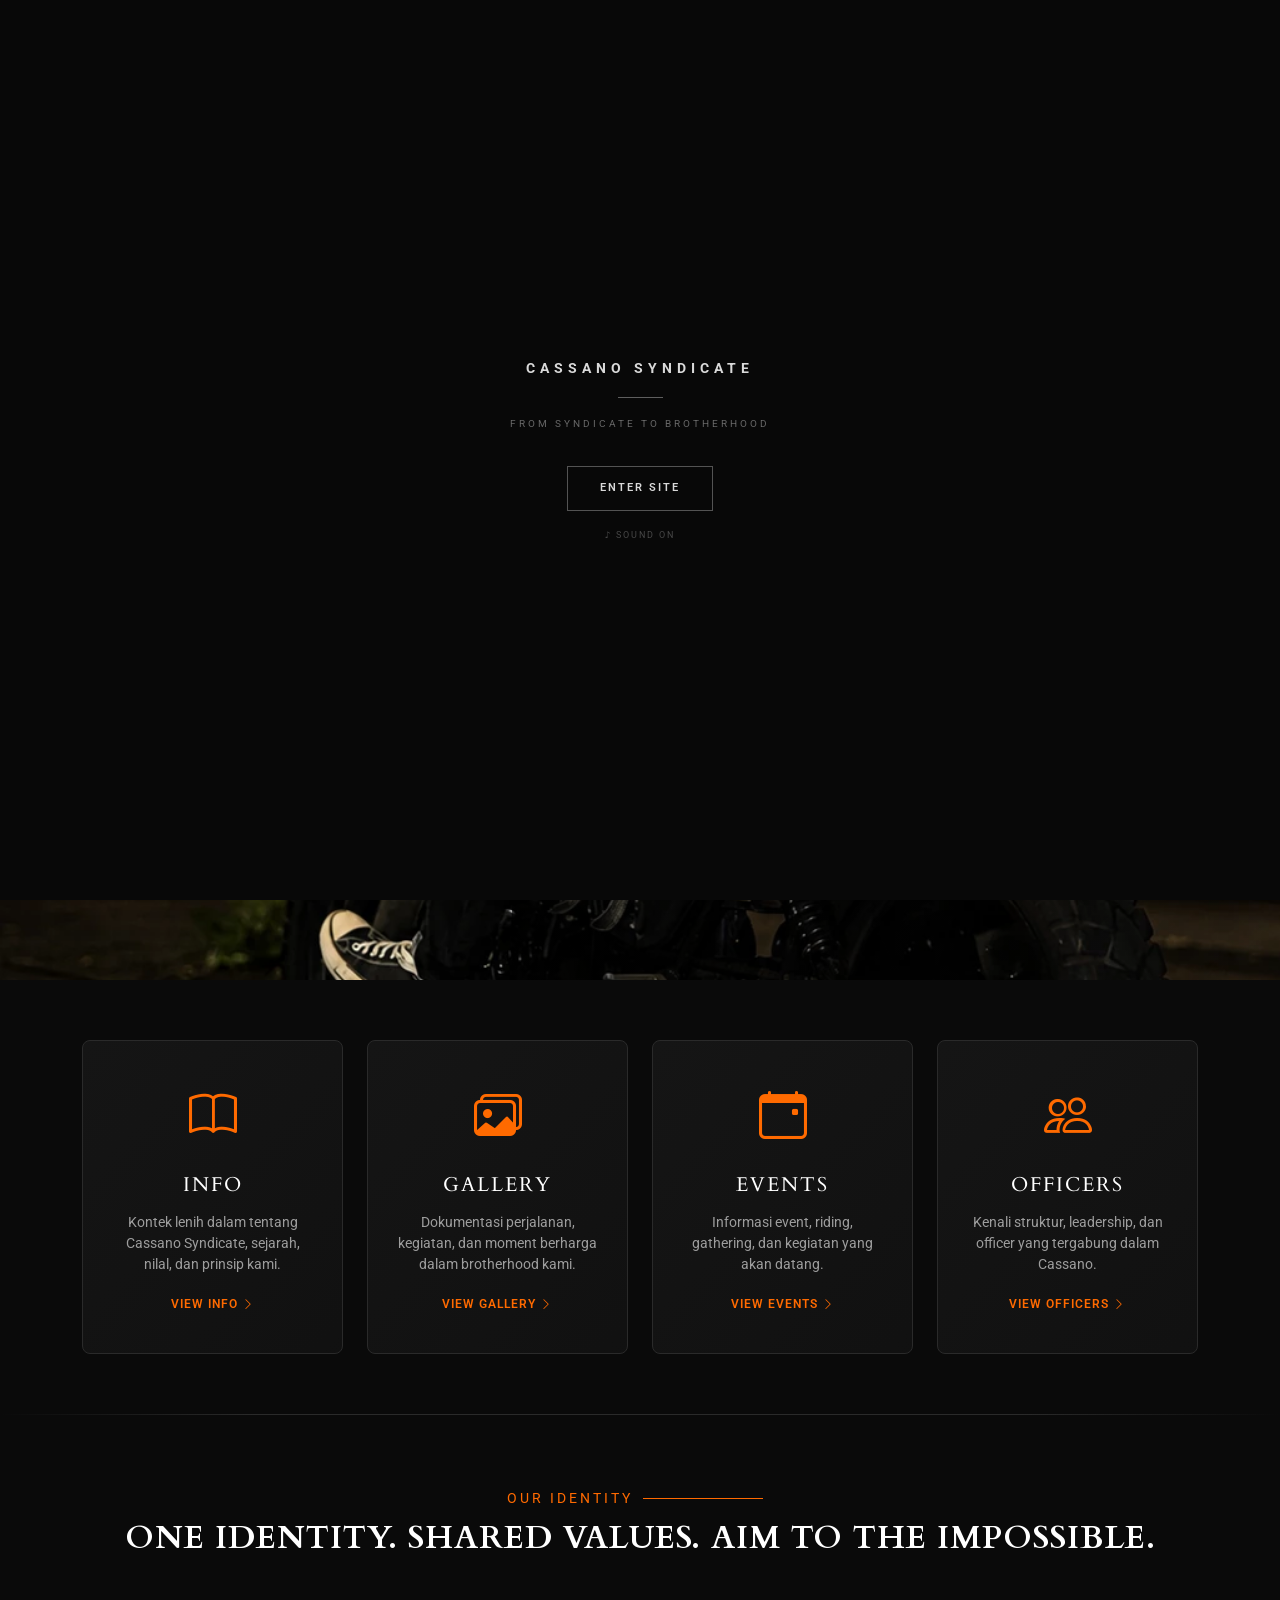
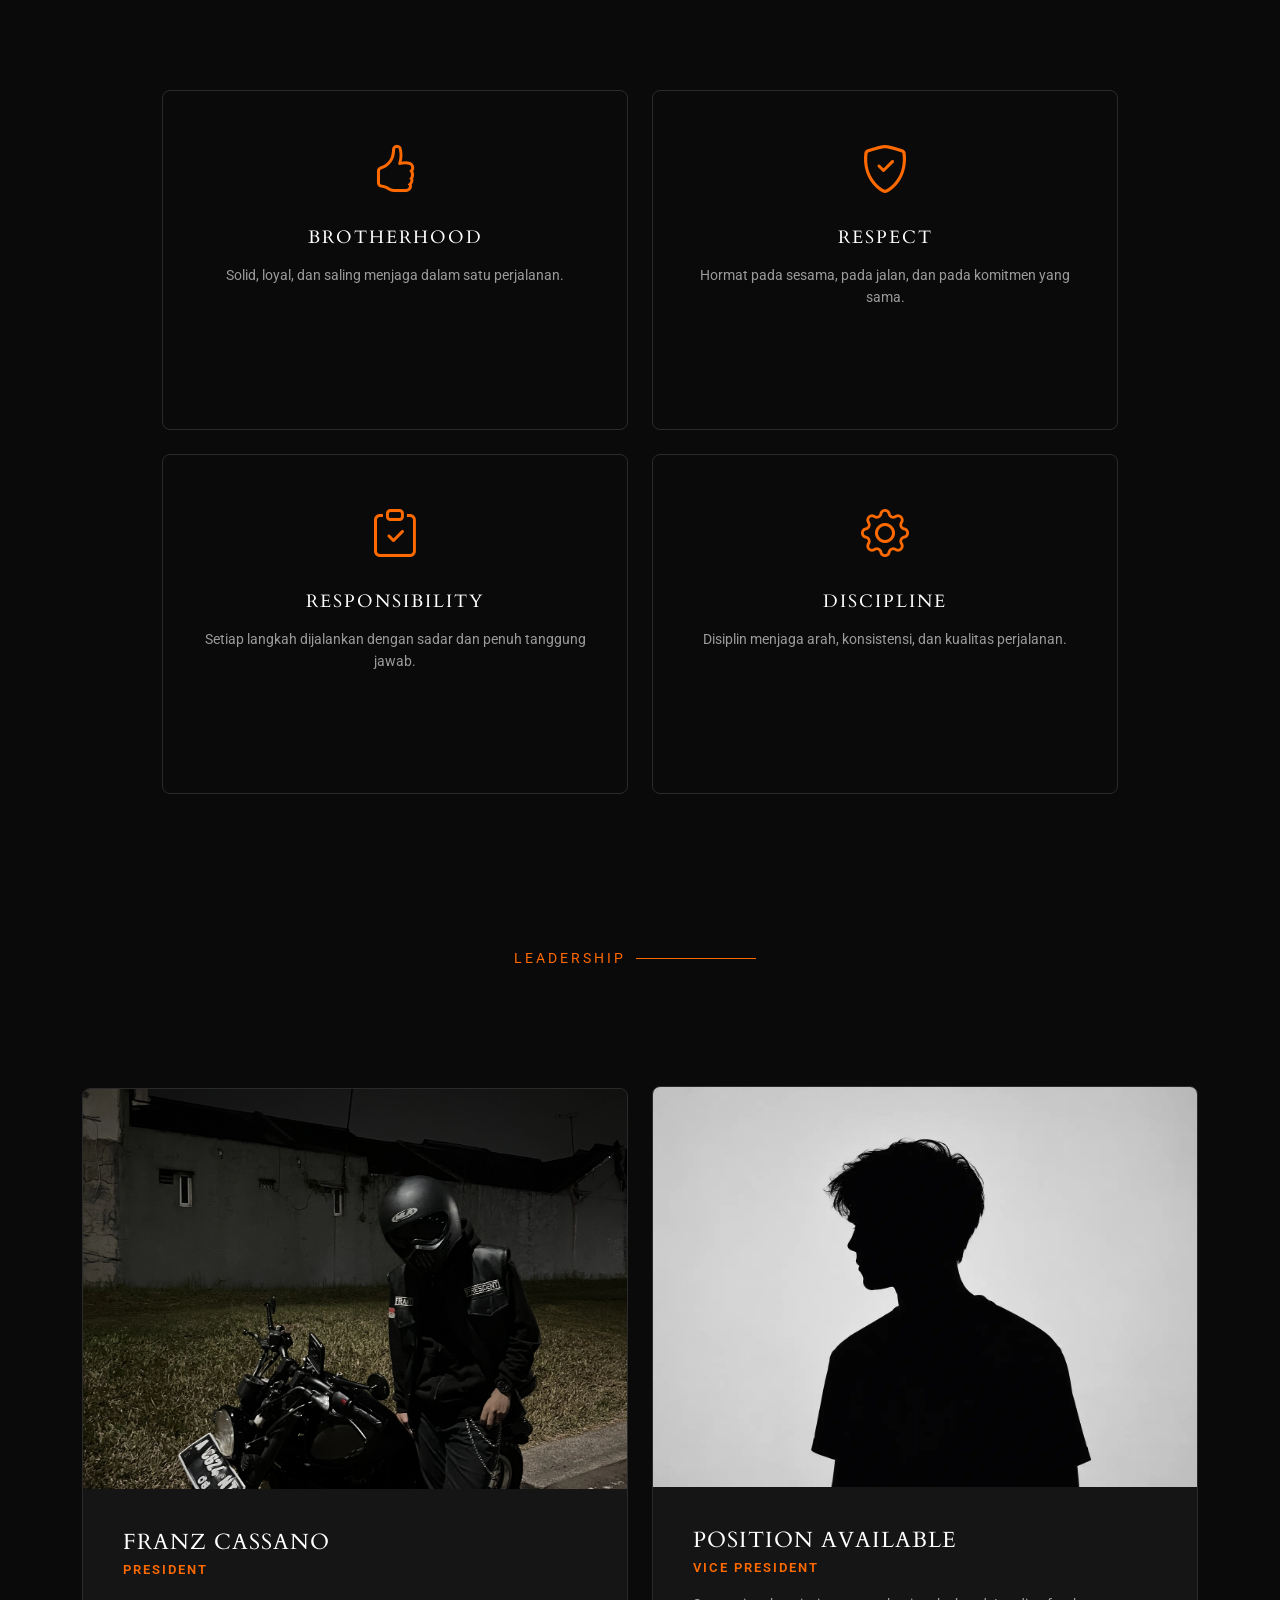
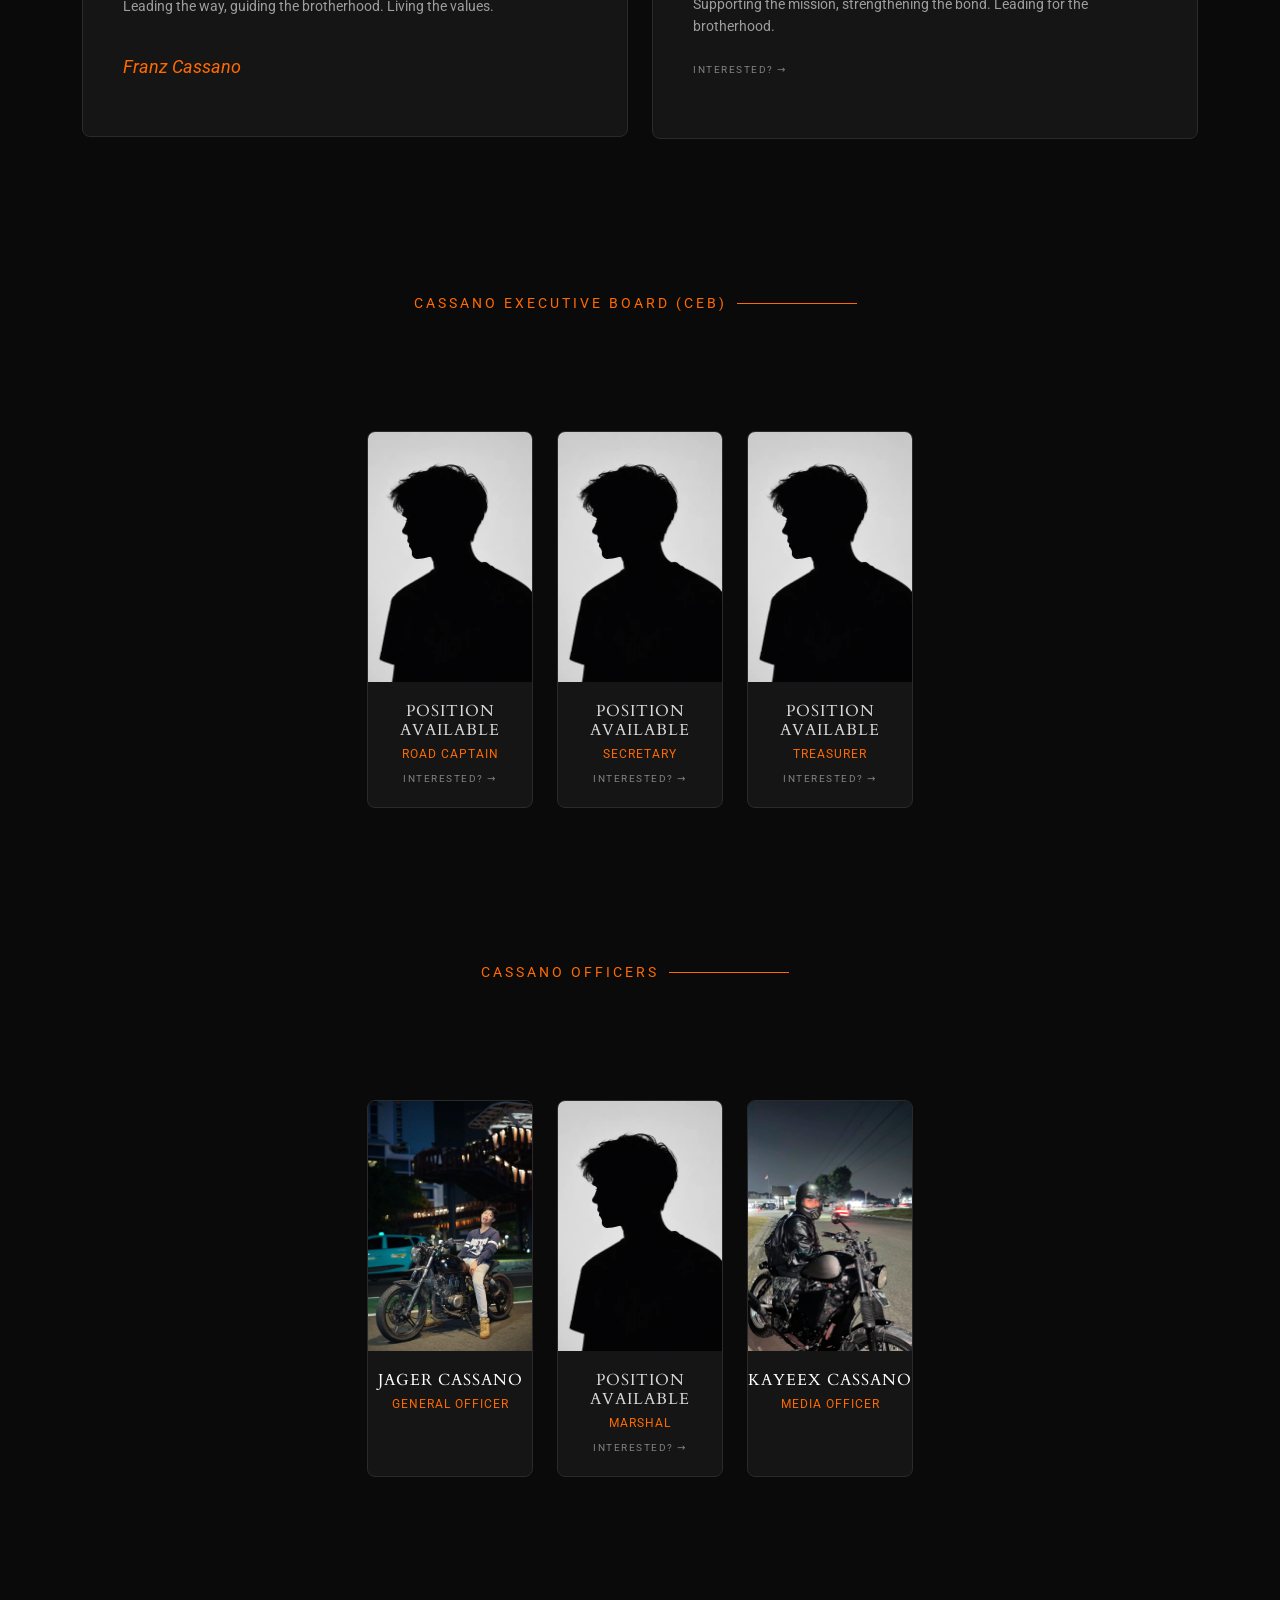
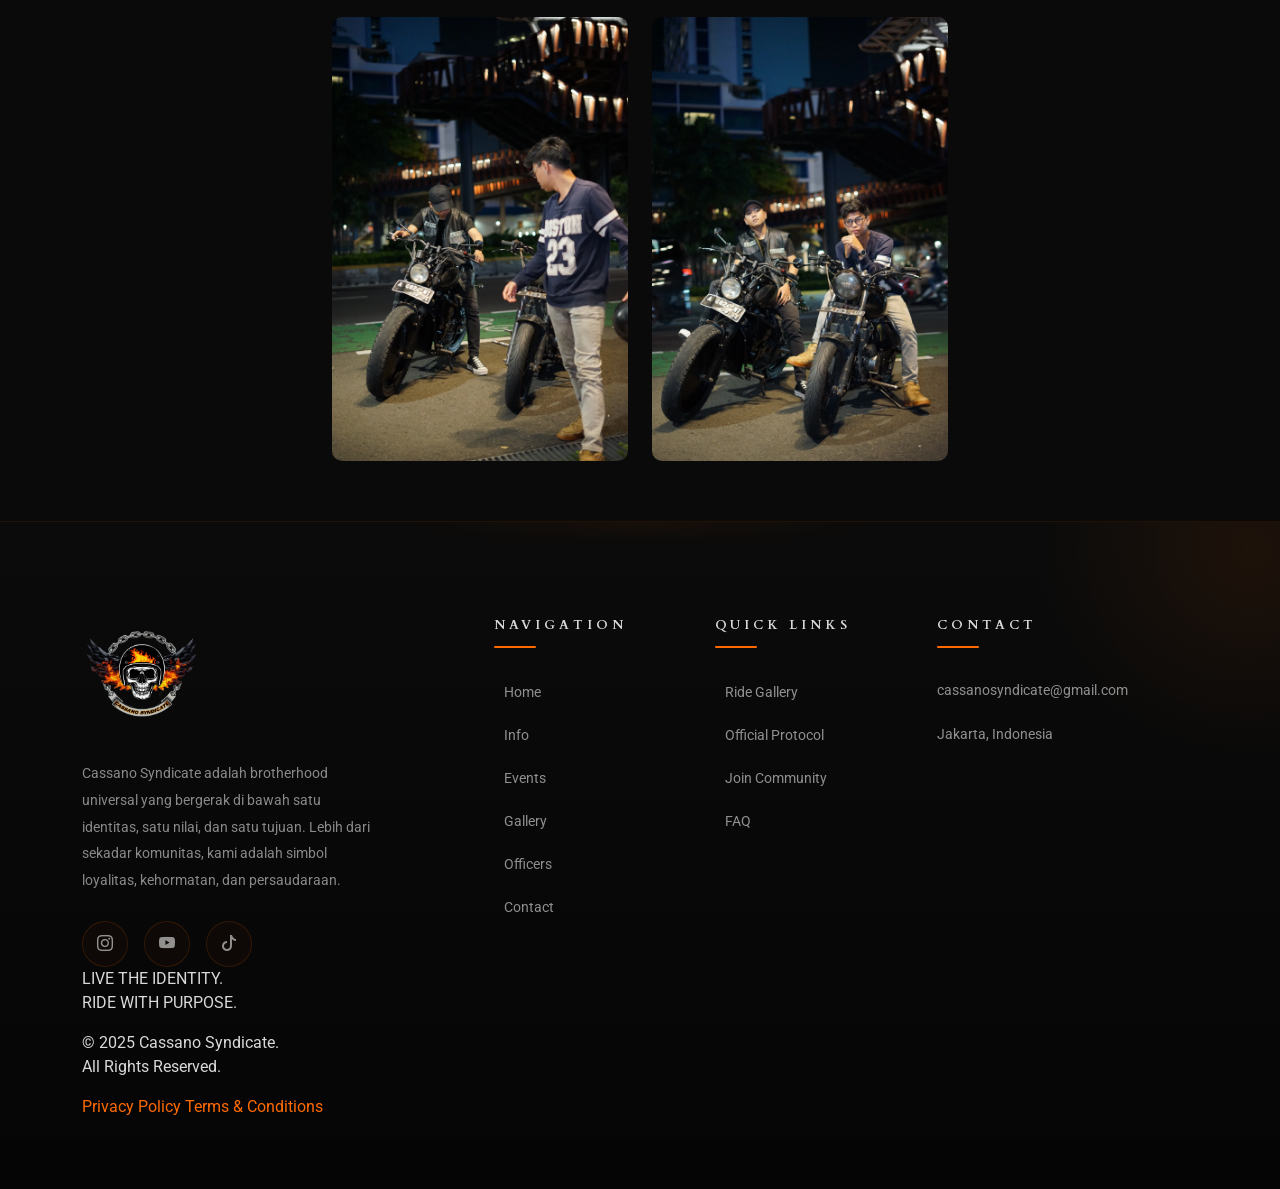
==== index.html @ c9fabf9b "Updated index, about, events, contact, protocol and sound.js" ====
<!doctype html>
<html lang="en">
  <head>
    <meta charset="utf-8" />
    <meta content="width=device-width, initial-scale=1.0" name="viewport" />
    <title>Cassano Syndicate | Official Website</title>
    <meta
      name="description"
      content="Cassano Syndicate adalah brotherhood universal yang bergerak di bawah satu identitas, satu nilai, dan satu tujuan. Kunjungi situs resmi Cassano Syndicate."
    />
    <meta name="robots" content="index, follow" />
    <link rel="canonical" href="https://cassanosyndicate.my.id/" />

    <!-- Favicons -->
    <link
      rel="icon"
      type="image/webp"
      href="assets/img/CassanoSyndicate-logo.webp"
    />
    <link rel="apple-touch-icon" href="assets/img/favicon.png" />

    <!-- Open Graph -->
    <meta property="og:type" content="website" />
    <meta property="og:url" content="https://cassanosyndicate.my.id/" />
    <meta property="og:title" content="Cassano Syndicate | Official Website" />
    <meta
      property="og:description"
      content="Cassano Syndicate adalah brotherhood universal yang bergerak di bawah satu identitas, satu nilai, dan satu tujuan."
    />
    <meta
      property="og:image"
      content="https://cassanosyndicate.my.id/assets/img/CassanoSyndicate-logo.webp"
    />
    <meta property="og:site_name" content="Cassano Syndicate" />
    <meta property="og:locale" content="en_US" />

    <!-- Twitter / X -->
    <meta name="twitter:card" content="summary" />
    <meta name="twitter:title" content="Cassano Syndicate | Official Website" />
    <meta
      name="twitter:description"
      content="Cassano Syndicate adalah brotherhood universal yang bergerak di bawah satu identitas, satu nilai, dan satu tujuan."
    />
    <meta
      name="twitter:image"
      content="https://cassanosyndicate.my.id/assets/img/CassanoSyndicate-logo.webp"
    />

    <!-- Organization structured data -->
    <script type="application/ld+json">
      {
        "@context": "https://schema.org",
        "@type": "Organization",
        "name": "Cassano Syndicate",
        "url": "https://cassanosyndicate.my.id/",
        "logo": "https://cassanosyndicate.my.id/assets/img/CassanoSyndicate-logo.webp",
        "description": "Cassano Syndicate adalah brotherhood universal yang bergerak di bawah satu identitas, satu nilai, dan satu tujuan."
      }
    </script>

    <!-- Fonts -->
    <link href="https://fonts.googleapis.com" rel="preconnect" />
    <link href="https://fonts.gstatic.com" rel="preconnect" crossorigin />
    <link
      href="https://fonts.googleapis.com/css2?family=Roboto:ital,wght@0,100;0,300;0,400;0,500;0,700;0,900;1,100;1,300;1,400;1,500;1,700;1,900&family=Inter:wght@100;200;300;400;500;600;700;800;900&family=Cardo:ital,wght@0,400;0,700;1,400;1,700&display=swap"
      rel="stylesheet"
    />

    <!-- Vendor CSS Files -->
    <link
      href="assets/vendor/bootstrap/css/bootstrap.min.css"
      rel="stylesheet"
    />
    <link
      href="assets/vendor/bootstrap-icons/bootstrap-icons.css"
      rel="stylesheet"
    />
    <link href="assets/vendor/aos/aos.css" rel="stylesheet" />
    <link
      href="assets/vendor/glightbox/css/glightbox.min.css"
      rel="stylesheet"
    />
    <link href="assets/vendor/swiper/swiper-bundle.min.css" rel="stylesheet" />

    <!-- Main CSS File -->
    <link href="assets/css/main.css" rel="stylesheet" />
  </head>

  <!-- Cassano Sound System -->

  <div id="sound-entrance" class="sound-entrance">
    <div class="sound-entrance-content">
      <div class="sound-entrance-brand">CASSANO SYNDICATE</div>

      <div class="sound-entrance-line"></div>

      <p>FROM SYNDICATE TO BROTHERHOOD</p>

      <button id="enter-site" type="button">ENTER SITE</button>

      <span class="sound-hint">♪ SOUND ON</span>
    </div>
  </div>

  <audio id="background-music" loop preload="auto">
    <source src="assets/audio/PSC-Do-Ya-Thang.mp3" type="audio/mpeg" />
  </audio>

  <button id="sound-control" class="sound-control" type="button">
    ♪ SOUND ON
  </button>

  <script src="assets/js/sound.js"></script>

  <body class="index-page">
    <header id="header" class="header d-flex align-items-center sticky-top">
      <div
        class="container-fluid position-relative d-flex align-items-center justify-content-between"
      >
        <a
          href="index.html"
          class="logo d-flex align-items-center me-auto me-xl-0"
        >
          <img
            src="assets/img/CassanoSyndicate-logo.webp"
            alt="Cassano Syndicate"
          />
          <h1 class="sitename" style="padding-left: 10px; font-size: 30px">
            Cassano Syndicate
          </h1>
        </a>

        <nav id="navmenu" class="navmenu">
          <ul>
            <li><a href="#hero" data-scroll class="active">HOME</a></li>
            <li><a href="about.html">INFO</a></li>
            <li><a href="events.html" class="coming-soon">EVENTS</a></li>
            <li><a href="#officers" data-scroll>OFFICERS</a></li>
            <li><a href="#gallery" data-scroll>GALLERY</a></li>
            <li><a href="contact.html">CONTACT</a></li>
            <li><a href="protocol/">OFFICIAL PROTOCOL</a></li>
          </ul>
          <i class="mobile-nav-toggle d-xl-none bi bi-list"></i>
        </nav>

        <div class="header-social-links">
          <a href="#" class="instagram"><i class="bi bi-instagram"></i></a>
          <a href="#" class="youtube"><i class="bi bi-youtube"></i></a>
          <a href="#" class="tiktok"><i class="bi bi-tiktok"></i></a>
        </div>
      </div>
    </header>

    <main class="main">
      <!-- Hero Section -->
      <section id="hero" class="hero section">
        <div class="hero-content">
          <h1 class="hero-tagline">ONE IDENTITY. SHARED VALUES.</h1>
          <h2 class="hero-title">
            AIM TO<br /><span class="highlight">THE IMPOSSIBLE.</span>
          </h2>
          <p class="hero-description">
            Cassano Syndicate adalah brotherhood universal yang bergerak di
            bawah satu identitas, satu nilai, dan satu tujuan.
          </p>
          <div class="hero-buttons">
            <a href="about.html" class="btn-premium">ABOUT US</a>
            <a href="contact.html" class="btn-premium">JOIN THE BROTHERHOOD</a>
          </div>
        </div>
      </section>
      <!-- /Hero Section -->

      <!-- Info Section -->
      <section id="info" class="info section">
        <div class="container">
          <div class="row g-4">
            <div class="col-lg-3 col-md-6">
              <div class="info-card">
                <div class="info-icon">
                  <i class="bi bi-book"></i>
                </div>
                <h3>INFO</h3>
                <p>
                  Kontek lenih dalam tentang Cassano Syndicate, sejarah, nilal,
                  dan prinsip kami.
                </p>
                <a href="about.html" class="info-link"
                  >VIEW INFO <i class="bi bi-chevron-right"></i
                ></a>
              </div>
            </div>

            <div class="col-lg-3 col-md-6">
              <div class="info-card">
                <div class="info-icon">
                  <i class="bi bi-images"></i>
                </div>
                <h3>GALLERY</h3>
                <p>
                  Dokumentasi perjalanan, kegiatan, dan moment berharga dalam
                  brotherhood kami.
                </p>
                <a href="#gallery" class="info-link"
                  >VIEW GALLERY <i class="bi bi-chevron-right"></i
                ></a>
              </div>
            </div>

            <div class="col-lg-3 col-md-6">
              <div class="info-card">
                <div class="info-icon">
                  <i class="bi bi-calendar-event"></i>
                </div>
                <h3>EVENTS</h3>
                <p>
                  Informasi event, riding, gathering, dan kegiatan yang akan
                  datang.
                </p>
                <a href="events.html" class="info-link"
                  >VIEW EVENTS <i class="bi bi-chevron-right"></i
                ></a>
              </div>
            </div>

            <div class="col-lg-3 col-md-6">
              <div class="info-card">
                <div class="info-icon">
                  <i class="bi bi-people"></i>
                </div>
                <h3>Officers</h3>
                <p>
                  Kenali struktur, leadership, dan officer yang tergabung dalam
                  Cassano.
                </p>
                <a href="#officers" class="info-link"
                  >VIEW OFFICERS <i class="bi bi-chevron-right"></i
                ></a>
              </div>
            </div>
          </div>
        </div>
      </section>
      <!-- /Info Section -->

      <!-- Identity Section -->
      <section id="identity" class="identity section">
        <div class="container">
          <div class="section-title text-center mb-5">
            <h2>OUR IDENTITY</h2>
            <p>ONE IDENTITY. SHARED VALUES. AIM TO THE IMPOSSIBLE.</p>
          </div>

          <div class="row g-4 justify-content-center identity-grid">
            <div class="col-lg-6 col-md-6 col-12">
              <div class="value-card h-100">
                <div class="value-icon">
                  <i class="bi bi-hand-thumbs-up"></i>
                </div>
                <h3>BROTHERHOOD</h3>
                <p>Solid, loyal, dan saling menjaga dalam satu perjalanan.</p>
              </div>
            </div>

            <div class="col-lg-6 col-md-6 col-12">
              <div class="value-card h-100">
                <div class="value-icon">
                  <i class="bi bi-shield-check"></i>
                </div>
                <h3>RESPECT</h3>
                <p>
                  Hormat pada sesama, pada jalan, dan pada komitmen yang sama.
                </p>
              </div>
            </div>

            <div class="col-lg-6 col-md-6 col-12">
              <div class="value-card h-100">
                <div class="value-icon">
                  <i class="bi bi-clipboard-check"></i>
                </div>
                <h3>RESPONSIBILITY</h3>
                <p>
                  Setiap langkah dijalankan dengan sadar dan penuh tanggung
                  jawab.
                </p>
              </div>
            </div>

            <div class="col-lg-6 col-md-6 col-12">
              <div class="value-card h-100">
                <div class="value-icon">
                  <i class="bi bi-gear"></i>
                </div>
                <h3>DISCIPLINE</h3>
                <p>
                  Disiplin menjaga arah, konsistensi, dan kualitas perjalanan.
                </p>
              </div>
            </div>
          </div>
        </div>
      </section>
      <!-- /Identity Section -->

      <!-- Leadership Section -->
      <section id="leadership" class="leadership section">
        <div class="container">
          <div class="section-title text-center mb-5">
            <h2>LEADERSHIP</h2>
          </div>

          <div class="row g-4 align-items-center">
            <!-- President -->
            <div class="col-lg-6">
              <div class="leader-card">
                <img
                  src="assets/img/gallery/Franz-Cassano.webp"
                  alt="Franz Cassano"
                  class="leader-img"
                />

                <div class="leader-info">
                  <h3>FRANZ CASSANO</h3>
                  <p class="leader-role">PRESIDENT</p>

                  <p class="leader-desc">
                    Leading the way, guiding the brotherhood. Living the values.
                  </p>

                  <p class="leader-signature">Franz Cassano</p>
                </div>
              </div>
            </div>

            <!-- Vice President -->
            <div class="col-lg-6">
              <div class="leader-card officer-vacant">
                <a
                  href="https://wa.me/6285183156871?text=Halo%20Cassano%20Syndicate%2C%20saya%20tertarik%20untuk%20menjadi%20Vice%20President%20di%20Cassano%20Syndicate."
                  target="_blank"
                  rel="noopener noreferrer"
                >
                  <img
                    src="assets/img/gallery/officer.webp"
                    alt="Vice President Position Available"
                    class="leader-img"
                  />

                  <div class="leader-info">
                    <h3>POSITION AVAILABLE</h3>
                    <p class="leader-role">VICE PRESIDENT</p>

                    <p class="leader-desc">
                      Supporting the mission, strengthening the bond. Leading
                      for the brotherhood.
                    </p>

                    <span class="officer-apply"> Interested? → </span>
                  </div>
                </a>
              </div>
            </div>
          </div>
        </div>
      </section>
      <!-- /Leadership Section -->

      <!-- Cassano Executive Board -->
      <section id="executive-board" class="officers section">
        <div class="container">
          <div class="section-title text-center mb-5">
            <h2>CASSANO EXECUTIVE BOARD (CEB)</h2>
          </div>

          <div class="row g-4 justify-content-center">
            <div class="col-lg-2 col-md-4 col-sm-6">
              <div class="officer-card officer-vacant">
                <a
                  href="https://wa.me/6285183156871?text=Halo%20Cassano%20Syndicate%2C%20saya%20tertarik%20untuk%20menjadi%20Road%20Captain%20di%20Cassano%20Syndicate."
                  target="_blank"
                  rel="noopener noreferrer"
                >
                  <img
                    src="assets/img/gallery/officer.webp"
                    alt="Secretary — Position Available"
                  />

                  <h4>POSITION AVAILABLE</h4>
                  <p>ROAD CAPTAIN</p>

                  <span class="officer-apply"> Interested? → </span>
                </a>
              </div>
            </div>

            <div class="col-lg-2 col-md-4 col-sm-6">
              <div class="officer-card officer-vacant">
                <a
                  href="https://wa.me/6285183156871?text=Halo%20Cassano%20Syndicate%2C%20saya%20tertarik%20untuk%20menjadi%20Secretary%20di%20Cassano%20Syndicate."
                  target="_blank"
                  rel="noopener noreferrer"
                >
                  <img
                    src="assets/img/gallery/officer.webp"
                    alt="Road Captain — Position Available"
                  />

                  <h4>POSITION AVAILABLE</h4>
                  <p>SECRETARY</p>

                  <span class="officer-apply"> Interested? → </span>
                </a>
              </div>
            </div>

            <div class="col-lg-2 col-md-4 col-sm-6">
              <div class="officer-card officer-vacant">
                <a
                  href="https://wa.me/6285183156871?text=Halo%20Cassano%20Syndicate%2C%20saya%20tertarik%20untuk%20menjadi%20Treasurer%20di%20Cassano%20Syndicate."
                  target="_blank"
                  rel="noopener noreferrer"
                >
                  <img
                    src="assets/img/gallery/officer.webp"
                    alt="Treasurer — Position Available"
                  />

                  <h4>POSITION AVAILABLE</h4>
                  <p>TREASURER</p>

                  <span class="officer-apply"> Interested? → </span>
                </a>
              </div>
            </div>
          </div>
        </div>
      </section>
      <!-- /Cassano Executive Board -->

      <!-- Cassano Officers -->
      <section id="officers" class="officers section">
        <div class="container">
          <div class="section-title text-center mb-5">
            <h2>CASSANO OFFICERS</h2>
          </div>

          <div class="row g-4 justify-content-center">
            <div class="col-lg-2 col-md-4 col-sm-6">
              <div class="officer-card">
                <img
                  src="assets/img/gallery/Jager-Cassano.webp"
                  alt="Jager Cassano"
                />
                <h4>Jager Cassano</h4>
                <p>General Officer</p>

                <span class="officer-apply">&nbsp;</span>
              </div>
            </div>

            <div class="col-lg-2 col-md-4 col-sm-6">
              <div class="officer-card officer-vacant">
                <a
                  href="https://wa.me/6285183156871?text=Halo%20Cassano%20Syndicate%2C%20saya%20tertarik%20untuk%20menjadi%20Marshal%20di%20Cassano%20Syndicate."
                  target="_blank"
                  rel="noopener noreferrer"
                >
                  <img
                    src="assets/img/gallery/officer.webp"
                    alt="Marshal — Position Available"
                  />

                  <h4>POSITION AVAILABLE</h4>
                  <p>MARSHAL</p>

                  <span class="officer-apply"> Interested? → </span>
                </a>
              </div>
            </div>

            <!-- Media Officer -->
            <div class="col-lg-2 col-md-4 col-sm-6">
              <div class="officer-card">
                <img
                  src="assets/img/gallery/Kayeex-Cassano.webp"
                  alt="Media Officer — Position Available"
                />

                <h4>KAYEEX CASSANO</h4>
                <p>MEDIA OFFICER</p>

                <span class="officer-apply"> Interested? → </span>
              </div>
            </div>
          </div>
        </div>
      </section>
      <!-- /Cassano Officers -->

      <!-- Gallery Section -->
      <section id="gallery" class="gallery section">
        <div class="container-fluid">
          <div class="row gy-4 justify-content-center">
            <div class="col-xl-3 col-lg-4 col-md-6">
              <div class="gallery-item h-100">
                <img
                  src="assets/img/gallery/gallery-3.webp"
                  class="img-fluid"
                  alt=""
                />
                <div
                  class="gallery-links d-flex align-items-center justify-content-center"
                >
                  <a
                    href="assets/img/gallery/gallery-3.webp"
                    data-glightbox="title: Gallery 1 <br> Sudirman"
                    class="glightbox preview-link"
                    ><i class="bi bi-arrows-angle-expand"></i
                  ></a>
                  <!-- <a href="gallery-single.html" class="details-link"
                    ><i class="bi bi-link-45deg"></i
                  ></a> -->
                </div>
              </div>
            </div>

            <div class="col-xl-3 col-lg-4 col-md-6">
              <div class="gallery-item h-100">
                <img
                  src="assets/img/gallery/gallery-5.webp"
                  class="img-fluid"
                  alt=""
                />
                <div
                  class="gallery-links d-flex align-items-center justify-content-center"
                >
                  <a
                    href="assets/img/gallery/gallery-5.webp"
                    data-glightbox="title: Gallery 2 <br> Sudirman"
                    class="glightbox preview-link"
                    ><i class="bi bi-arrows-angle-expand"></i
                  ></a>
                  <!-- <a href="gallery-single.html" class="details-link"
                    ><i class="bi bi-link-45deg"></i
                  ></a> -->
                </div>
              </div>
            </div>
          </div>
        </div>
      </section>
      <!-- /Gallery Section -->
    </main>

    <footer id="footer" class="footer">
      <div class="footer-content">
        <div class="container">
          <div class="row gy-5 justify-content-between">
            <!-- Brand -->

            <div class="col-lg-4">
              <div class="footer-logo">
                <img
                  src="assets/img/CassanoSyndicate-logo.webp"
                  alt="Cassano Syndicate"
                />

                <p>
                  Cassano Syndicate adalah brotherhood universal yang bergerak
                  di bawah satu identitas, satu nilai, dan satu tujuan. Lebih
                  dari sekadar komunitas, kami adalah simbol loyalitas,
                  kehormatan, dan persaudaraan.
                </p>

                <div class="footer-social">
                  <a href="#">
                    <i class="bi bi-instagram"></i>
                  </a>

                  <a href="#">
                    <i class="bi bi-youtube"></i>
                  </a>

                  <a href="#">
                    <i class="bi bi-tiktok"></i>
                  </a>
                </div>
              </div>
            </div>

            <!-- Navigation -->

            <div class="col-lg-2 col-md-4">
              <h4>Navigation</h4>

              <ul class="footer-links">
                <li><a href="index.html">Home</a></li>

                <li><a href="about.html">Info</a></li>

                <li><a href="events.html">Events</a></li>

                <li><a href="#gallery" data-scroll>Gallery</a></li>

                <li><a href="#officers" data-scroll>Officers</a></li>

                <li><a href="contact.html">Contact</a></li>
              </ul>
            </div>

            <!-- Quick Links -->

            <div class="col-lg-2 col-md-4">
              <h4>Quick Links</h4>

              <ul class="footer-links">
                <li><a href="#">Ride Gallery</a></li>

                <li><a href="protocol/">Official Protocol</a></li>

                <li><a href="contact.html">Join Community</a></li>

                <li><a href="#">FAQ</a></li>
              </ul>
            </div>

            <!-- Contact -->

            <div class="col-lg-3 col-md-4">
              <h4>Contact</h4>

              <p class="footer-contact">cassanosyndicate@gmail.com</p>

              <p class="footer-contact">Jakarta, Indonesia</p>
            </div>
          </div>

          <!-- Bottom -->

          <div class="footer-bottom">
            <p class="footer-tagline">
              LIVE THE IDENTITY.<br />

              <span>RIDE WITH PURPOSE.</span>
            </p>

            <div class="footer-copyright">
              <p>
                © 2025 Cassano Syndicate.<br />

                All Rights Reserved.
              </p>

              <div class="footer-links-bottom">
                <a href="#">Privacy Policy</a>

                <a href="#">Terms & Conditions</a>
              </div>
            </div>
          </div>
        </div>
      </div>
    </footer>

    <!-- Scroll Top -->
    <a
      href="#"
      id="scroll-top"
      class="scroll-top d-flex align-items-center justify-content-center"
      ><i class="bi bi-arrow-up-short"></i
    ></a>

    <!-- Preloader -->
    <div id="preloader">
      <div class="line"></div>
    </div>

    <!-- Vendor JS Files -->
    <script src="assets/vendor/bootstrap/js/bootstrap.bundle.min.js"></script>
    <script src="assets/vendor/aos/aos.js"></script>
    <script src="assets/vendor/glightbox/js/glightbox.min.js"></script>
    <script src="assets/vendor/swiper/swiper-bundle.min.js"></script>

    <!-- Main JS File -->
    <script src="assets/js/main.js"></script>
  </body>
</html>
---- assets/css/main.css ----
:root {
  --default-font:
    "Roboto", system-ui, -apple-system, "Segoe UI", Roboto, "Helvetica Neue",
    Arial, "Noto Sans", "Liberation Sans", sans-serif, "Apple Color Emoji",
    "Segoe UI Emoji", "Segoe UI Symbol", "Noto Color Emoji";
  --heading-font: "Cardo", sans-serif;
  --nav-font: "Inter", sans-serif;
}
:root {
  --background-color: #0a0a0a;
  --default-color: #d9d9d9;
  --heading-color: #ffffff;
  --accent-color: #ff6a00;
  --surface-color: #151515;
  --contrast-color: #ffffff;
}

:root {
  --nav-color: rgba(255, 255, 255, 0.75);
  --nav-hover-color: #ff6a00;
  --nav-mobile-background-color: #111111;
  --nav-dropdown-background-color: #1a1a1a;
  --nav-dropdown-color: rgba(255, 255, 255, 0.85);
  --nav-dropdown-hover-color: #ff6a00;
}

.light-background {
  --background-color: #111111;
  --surface-color: #1b1b1b;
}

.dark-background {
  --background-color: #060606;
  --default-color: #d9d9d9;
  --heading-color: #ffffff;
  --surface-color: #1b1b1b;
  --contrast-color: #ffffff;
}

:root {
  /* Cassano Palette */

  --primary-black: #0a0a0a;
  --secondary-black: #111111;

  --card-color: #1b1b1b;
  --card-hover: #252525;

  --border-color: #2a2a2a;

  --orange: #ff6a00;
  --orange-hover: #ff8a00;
  --amber: #ffb000;

  --silver: #b8b8b8;
  --gray: #7a7a7a;

  --danger: #d62828;
}

/* Smooth scroll */
:root {
  scroll-behavior: smooth;
}

/*--------------------------------------------------------------
# General Styling & Shared Classes
--------------------------------------------------------------*/
main,
.hero-section {
  /* Berikan margin-top sebesar tinggi header/navbar */
  margin-top: 80px;
}

body {
  color: var(--default-color);
  background-color: var(--background-color);
  font-family: var(--default-font);
}

a {
  color: var(--accent-color);
  text-decoration: none;
  transition: 0.3s;
}

a:hover {
  box-shadow: 0 0 35px rgba(255, 106, 0, 0.45);
  color: color-mix(in srgb, var(--accent-color), transparent 25%);
  text-decoration: none;
}

h1,
h2,
h3,
h4,
h5,
h6 {
  color: var(--heading-color);
  font-family: var(--heading-font);
}

/*--------------------------------------------------------------
# Global Header - Premium Cassano
--------------------------------------------------------------*/

.header {
  position: fixed;
  inset: 0 0 auto 0;
  z-index: 997;

  padding: 18px 0;

  background: rgba(8, 8, 8, 0.18);
  backdrop-filter: blur(18px);
  -webkit-backdrop-filter: blur(18px);

  border-bottom: 1px solid rgba(255, 255, 255, 0.05);

  transition:
    background 0.45s ease,
    border-color 0.45s ease,
    padding 0.45s ease,
    box-shadow 0.45s ease;
}

.scrolled .header {
  padding: 20px 0;

  background: rgba(8, 8, 8, 0.82);

  border-bottom: 1px solid rgba(255, 106, 0, 0.12);

  box-shadow:
    0 15px 40px rgba(0, 0, 0, 0.45),
    inset 0 -1px 0 rgba(255, 106, 0, 0.08);
}

/* =========================================================
   CASSANO HEADER BRAND
   ========================================================= */

.header .logo {
  position: relative;

  display: inline-flex;
  align-items: center;

  gap: 14px;

  padding: 10px 0;

  text-decoration: none;

  transition: opacity 0.35s ease;
}

/* =========================================================
   LOGO IMAGE
   ========================================================= */

.header .logo img {
  width: 72px;
  height: 72px;

  object-fit: contain;

  transition:
    transform 0.45s cubic-bezier(0.22, 0.61, 0.36, 1),
    filter 0.45s ease;
}

/* =========================================================
   BRAND NAME
   ========================================================= */

.header .logo .sitename {
  margin: 0;

  color: #fff;

  font-size: 30px;
  font-weight: 400;

  letter-spacing: 0.2px;

  transition: none;
}

/* =========================================================
   LOGO HOVER
   ========================================================= */

.header .logo:hover {
  transform: none;

  background: transparent;
  box-shadow: none;
}

/* Logo glow only */

.header .logo:hover img {
  transform: scale(1.03);

  filter: drop-shadow(0 0 5px rgba(255, 106, 0, 0.45))
    drop-shadow(0 0 12px rgba(255, 106, 0, 0.18));
}

/* Brand name stays white */

.header .logo:hover .sitename {
  color: #fff;
  letter-spacing: 0.2px;
}

/* =========================================================
   SOCIAL
   ========================================================= */

.header .header-social-links {
  display: flex;

  align-items: center;

  gap: 16px;
}

.header .header-social-links a {
  color: rgba(255, 255, 255, 0.55);

  font-size: 17px;

  background: transparent;
  box-shadow: none;

  transition:
    color 0.35s ease,
    transform 0.35s ease,
    text-shadow 0.35s ease;
}

.header .header-social-links a:hover {
  color: var(--accent-color);

  background: transparent;
  box-shadow: none;

  transform: translateY(-2px);

  text-shadow:
    0 0 8px rgba(255, 106, 0, 0.45),
    0 0 15px rgba(255, 106, 0, 0.2);
}

/* =========================================================
   MOBILE / TABLET
   ========================================================= */

@media (max-width: 1200px) {
  .header {
    padding: 15px 0;
  }

  .header .logo img {
    width: 72px !important;
    height: 72px !important;
  }

  .header .logo .sitename {
    font-size: 28px;
  }

  .header .header-social-links {
    order: 2;

    gap: 12px;
  }

  .header .navmenu {
    order: 3;
  }
}

/* =========================================================
   MOBILE
   ========================================================= */

@media (max-width: 767px) {
  .header .logo {
    gap: 10px;
  }

  .header .logo img {
    width: 52px !important;
    height: 52px !important;
  }

  .header .logo .sitename {
    font-size: 24px;
  }

  .header .header-social-links {
    gap: 10px;
  }
}

/*--------------------------------------------------------------
# Navigation Menu
--------------------------------------------------------------*/
/* Navmenu - Desktop */
/*--------------------------------------------------------------
# Desktop Navigation Premium
--------------------------------------------------------------*/
@media (min-width: 1200px) {
  .navmenu {
    display: flex;
    justify-content: center;
    align-items: center;
  }

  .navmenu ul {
    display: flex;
    align-items: center;
    justify-content: center;
    gap: 12px;

    margin: 0;
    padding: 0;

    list-style: none;
  }

  .navmenu li {
    position: relative;
  }

  .navmenu a {
    position: relative;

    display: flex;
    align-items: center;
    justify-content: center;

    min-width: 120px;
    height: 48px;

    padding: 0 26px;

    border-radius: 999px;

    border: 1px solid transparent;

    color: var(--nav-color);

    font-size: 12px;
    font-weight: 700;

    letter-spacing: 2px;
    text-transform: uppercase;

    text-decoration: none;

    overflow: hidden;

    transition: all 0.35s ease;
  }

  /* Glow Layer */

  .navmenu a::after {
    content: "";

    position: absolute;

    inset: 0;

    border-radius: inherit;

    background: linear-gradient(
      120deg,
      transparent 15%,
      rgba(255, 255, 255, 0.08) 50%,
      transparent 85%
    );

    transform: translateX(-130%);

    transition: 0.7s;

    pointer-events: none;
  }

  /* Hover */

  .navmenu li:hover > a,
  .navmenu a.active {
    color: var(--accent-color);

    border-color: rgba(255, 106, 0, 0.28);

    background: linear-gradient(
      180deg,
      rgba(255, 106, 0, 0.12),
      rgba(255, 106, 0, 0.03)
    );

    box-shadow:
      0 0 24px rgba(255, 106, 0, 0.15),
      inset 0 0 18px rgba(255, 106, 0, 0.05);

    transform: translateY(-2px);
  }

  .navmenu li:hover > a::after,
  .navmenu a.active::after {
    transform: translateX(130%);
  }

  /* Dropdown */

  .navmenu .dropdown ul {
    position: absolute;

    left: 0;

    top: calc(100% + 12px);

    min-width: 220px;

    margin: 0;
    padding: 10px 0;

    opacity: 0;
    visibility: hidden;

    border-radius: 14px;

    background: var(--nav-dropdown-background-color);

    border: 1px solid rgba(255, 106, 0, 0.12);

    box-shadow: 0 15px 35px rgba(0, 0, 0, 0.35);

    transition: 0.35s;

    display: block;

    z-index: 999;
  }

  .navmenu .dropdown:hover > ul {
    opacity: 1;

    visibility: visible;

    top: calc(100% + 6px);
  }

  .navmenu .dropdown ul li {
    width: 100%;
  }

  .navmenu .dropdown ul a {
    min-width: auto;

    height: auto;

    justify-content: flex-start;

    padding: 12px 20px;

    border-radius: 0;

    border: none;

    background: transparent;

    color: var(--nav-dropdown-color);

    text-transform: none;

    letter-spacing: 0.5px;

    font-size: 14px;

    box-shadow: none;

    transform: none;
  }

  .navmenu .dropdown ul li:hover > a {
    color: var(--accent-color);

    background: rgba(255, 106, 0, 0.08);
  }
}

/* Navmenu - Mobile */
/*--------------------------------------------------------------
# Mobile Navigation - Premium
--------------------------------------------------------------*/
@media (max-width: 1199px) {
  /* Toggle */

  .mobile-nav-toggle {
    color: var(--nav-color);
    font-size: 30px;
    cursor: pointer;
    line-height: 0;
    margin-right: 10px;
    transition: 0.35s ease;
  }

  .mobile-nav-toggle:hover {
    color: var(--accent-color);
  }

  /* Container */

  .navmenu {
    padding: 0;
    z-index: 9997;
  }

  /* Menu Panel */

  .navmenu ul {
    display: none;

    position: absolute;

    inset: 72px 18px 18px 18px;

    margin: 0;
    padding: 18px;

    list-style: none;

    border-radius: 22px;

    background: linear-gradient(
      180deg,
      color-mix(in srgb, var(--surface-color), white 2%),
      color-mix(in srgb, var(--surface-color), black 10%)
    );

    border: 1px solid rgba(255, 106, 0, 0.15);

    box-shadow:
      0 20px 45px rgba(0, 0, 0, 0.45),
      0 0 35px rgba(255, 106, 0, 0.08);

    overflow-y: auto;

    transition: 0.35s ease;

    z-index: 9998;
  }

  /* Item */

  .navmenu li + li {
    margin-top: 8px;
  }

  /* Link */

  .navmenu a {
    display: flex;

    align-items: center;

    justify-content: space-between;

    padding: 15px 18px;

    border-radius: 14px;

    color: var(--nav-dropdown-color);

    text-decoration: none;

    font-family: var(--nav-font);

    font-size: 14px;

    font-weight: 700;

    letter-spacing: 1.5px;

    text-transform: uppercase;

    transition: 0.35s ease;
  }

  .navmenu a:hover,
  .navmenu a.active {
    color: var(--accent-color);

    background: linear-gradient(
      90deg,
      rgba(255, 106, 0, 0.12),
      rgba(255, 106, 0, 0.03)
    );

    border: 1px solid rgba(255, 106, 0, 0.18);

    box-shadow: 0 0 18px rgba(255, 106, 0, 0.1);

    transform: translateX(4px);
  }

  /* Dropdown Icon */

  .navmenu a i {
    width: 34px;

    height: 34px;

    display: flex;

    align-items: center;

    justify-content: center;

    border-radius: 50%;

    background: rgba(255, 106, 0, 0.08);

    color: var(--accent-color);

    transition: 0.35s;
  }

  .navmenu a:hover i,
  .navmenu .active i {
    background: var(--accent-color);

    color: var(--contrast-color);

    transform: rotate(180deg);
  }

  /* Dropdown */

  .navmenu .dropdown ul {
    position: static;

    display: none;

    margin: 12px 0 0;

    padding: 10px;

    border-radius: 14px;

    background: rgba(255, 255, 255, 0.02);

    border: 1px solid rgba(255, 255, 255, 0.05);

    box-shadow: none;
  }

  .navmenu .dropdown > .dropdown-active {
    display: block;
  }

  /* Active Body */

  .mobile-nav-active {
    overflow: hidden;
  }

  /* Overlay */

  .mobile-nav-active .navmenu {
    position: fixed;
    inset: 0;
    width: 100%;
    height: 100vh;
    background: rgba(0, 0, 0, 0.78);
    backdrop-filter: blur(10px);
    padding: 100px 30px 40px;
    transition: 0.35s;
    z-index: 9998;
  }

  /* Close Button */

  .mobile-nav-active .mobile-nav-toggle {
    position: absolute;

    top: 18px;

    right: 18px;

    margin: 0;

    font-size: 34px;

    color: var(--default-color);
  }

  .mobile-nav-active .mobile-nav-toggle:hover {
    color: var(--accent-color);
  }

  /* Show Menu */

  .mobile-nav-active .navmenu > ul {
    display: flex;
    flex-direction: column;
    gap: 15px;
  }
}

/*--------------------------------------------------------------
# Mobile Navigation Animation
--------------------------------------------------------------*/

@keyframes mobileMenuFade {
  from {
    opacity: 0;
    transform: translateY(-12px) scale(0.98);
  }
  to {
    opacity: 1;
    transform: translateY(0) scale(1);
  }
}

.mobile-nav-active .navmenu > ul {
  animation: mobileMenuFade 0.28s ease;
}

/*--------------------------------------------------------------
# Footer Premium
--------------------------------------------------------------*/

.footer {
  position: relative;

  overflow: hidden;

  background: linear-gradient(180deg, #0b0b0b 0%, #050505 100%);

  color: var(--default-color);

  border-top: 1px solid rgba(255, 106, 0, 0.12);

  padding: 90px 0 0;
}

/* Top Glow */

.footer::before {
  content: "";

  position: absolute;

  left: 50%;

  top: 0;

  transform: translateX(-50%);

  width: 700px;

  height: 2px;

  background: radial-gradient(circle, rgba(255, 106, 0, 0.75), transparent 70%);

  filter: blur(10px);

  opacity: 0.8;
}

/* Decorative Light */

.footer::after {
  content: "";

  position: absolute;

  right: -180px;

  top: -180px;

  width: 420px;

  height: 420px;

  border-radius: 50%;

  background: radial-gradient(circle, rgba(255, 106, 0, 0.08), transparent 72%);

  pointer-events: none;
}

.footer-content {
  position: relative;

  z-index: 2;

  padding-bottom: 70px;
}

/*--------------------------------------------------------------
# Logo
--------------------------------------------------------------*/

.footer-logo img {
  width: 120px;

  height: auto;

  margin-bottom: 28px;

  transition: 0.35s;
}

.footer-logo img:hover {
  transform: scale(1.04);
}

.footer-logo p {
  max-width: 290px;

  margin-bottom: 28px;

  color: color-mix(
    in srgb,

    var(--default-color),
    transparent 38%
  );

  line-height: 1.9;

  font-size: 14px;
}

/*--------------------------------------------------------------
# Heading
--------------------------------------------------------------*/

.footer h4 {
  position: relative;

  display: inline-block;

  margin-bottom: 28px;

  font-size: 13px;

  font-weight: 700;

  letter-spacing: 4px;

  text-transform: uppercase;

  color: var(--default-color);
}

.footer h4::after {
  content: "";

  display: block;

  width: 42px;

  height: 2px;

  margin-top: 12px;

  background: var(--accent-color);

  border-radius: 999px;
}

/*--------------------------------------------------------------
# Social
--------------------------------------------------------------*/

.footer-social {
  display: flex;

  gap: 16px;
}

.footer-social a {
  width: 46px;

  height: 46px;

  display: flex;

  justify-content: center;

  align-items: center;

  border-radius: 50%;

  text-decoration: none;

  color: color-mix(
    in srgb,

    var(--default-color),
    transparent 35%
  );

  border: 1px solid rgba(255, 106, 0, 0.15);

  background: rgba(255, 106, 0, 0.03);

  transition: 0.35s ease;
}

.footer-social a:hover {
  transform: translateY(-6px);

  color: var(--accent-color);

  border-color: var(--accent-color);

  background: rgba(255, 106, 0, 0.08);

  box-shadow: 0 0 20px rgba(255, 106, 0, 0.18);
}

/*--------------------------------------------------------------
# Navigation
--------------------------------------------------------------*/

.footer-links {
  list-style: none;

  margin: 0;

  padding: 0;
}

.footer-links li {
  margin-bottom: 16px;
}

.footer-links a {
  display: inline-flex;

  align-items: center;

  gap: 10px;

  color: color-mix(
    in srgb,

    var(--default-color),
    transparent 35%
  );

  text-decoration: none;

  font-size: 14px;

  transition: 0.35s ease;
}

.footer-links a::before {
  content: "";

  width: 0;

  height: 1px;

  background: var(--accent-color);

  transition: 0.35s ease;
}

.footer-links a:hover {
  color: var(--default-color);

  transform: translateX(8px);
}

.footer-links a:hover::before {
  width: 18px;
}

/*--------------------------------------------------------------
# Contact
--------------------------------------------------------------*/

.footer-contact {
  color: color-mix(
    in srgb,

    var(--default-color),
    transparent 35%
  );

  line-height: 2;

  font-size: 14px;
}

/*--------------------------------------------------------------
# Preloader
--------------------------------------------------------------*/
#preloader {
  display: flex;
  position: fixed;
  inset: 0;
  width: 100%;
  height: 100vh;
  z-index: 99999;
}

#preloader:before,
#preloader:after {
  content: "";
  background-color: #000000;
  position: absolute;
  inset: 0;
  width: 50%;
  height: 100%;
  transition: all 0.3s ease 0s;
  z-index: -1;
}

#preloader:after {
  left: auto;
  right: 0;
}

#preloader .line {
  position: relative;
  overflow: hidden;
  margin: auto;
  width: 1px;
  height: 280px;
  transition: all 0.8s ease 0s;
}

#preloader .line:before {
  content: "";
  position: absolute;
  background-color: #ffffff;
  left: 0;
  top: 50%;
  width: 1px;
  height: 0%;
  transform: translateY(-50%);
  animation: lineincrease 1000ms ease-in-out 0s forwards;
}

#preloader .line:after {
  content: "";
  position: absolute;
  background-color: color-mix(in srgb, var(--default-color), transparent 95%);
  left: 0;
  top: 0;
  width: 1px;
  height: 100%;
  transform: translateY(-100%);
  animation: linemove 1200ms linear 0s infinite;
  animation-delay: 2000ms;
}

#preloader.loaded .line {
  opacity: 0;
  height: 100% !important;
}

#preloader.loaded .line:after {
  opacity: 0;
}

#preloader.loaded:before,
#preloader.loaded:after {
  animation: preloaderfinish 300ms ease-in-out 500ms forwards;
}

@keyframes lineincrease {
  0% {
    height: 0%;
  }

  100% {
    height: 100%;
  }
}

@keyframes linemove {
  0% {
    transform: translateY(200%);
  }

  100% {
    transform: translateY(-100%);
  }
}

@keyframes preloaderfinish {
  0% {
    width: 5 0%;
  }

  100% {
    width: 0%;
  }
}

/*==============================================================
# Premium Button
==============================================================*/

.btn-premium {
  position: relative;
  display: inline-flex;
  align-items: center;
  justify-content: center;
  gap: 12px;

  padding: 16px 34px;

  border: 1px solid color-mix(in srgb, var(--accent-color), white 20%);
  border-radius: 999px;

  background: linear-gradient(
    135deg,
    color-mix(in srgb, var(--accent-color), transparent 88%) 0%,
    color-mix(in srgb, var(--accent-color), transparent 96%) 100%
  );

  color: var(--accent-color);
  text-decoration: none;

  font-size: 12px;
  font-weight: 700;
  letter-spacing: 3px;
  text-transform: uppercase;

  overflow: hidden;
  transition: all 0.35s ease;

  box-shadow:
    0 0 24px color-mix(in srgb, var(--accent-color), transparent 82%),
    inset 0 0 18px rgba(255, 255, 255, 0.03);
}

.btn-premium::before {
  content: "";
  position: absolute;
  inset: 0;
  background: linear-gradient(
    90deg,
    transparent,
    rgba(255, 255, 255, 0.08),
    transparent
  );

  transform: translateX(-120%);
  transition: transform 0.7s ease;
}

.btn-premium span,
.btn-premium i {
  position: relative;
  z-index: 2;
}

.btn-premium i {
  color: var(--accent-color);
  transition: transform 0.35s ease;
}

.btn-premium:hover {
  color: var(--default-color);
  border-color: var(--accent-color);

  transform: translateY(-4px);

  box-shadow:
    0 0 40px color-mix(in srgb, var(--accent-color), transparent 72%),
    inset 0 0 20px color-mix(in srgb, var(--accent-color), transparent 90%);
}

.btn-premium:hover::before {
  transform: translateX(120%);
}

.btn-premium:hover i {
  transform: translateX(6px);
}

/*--------------------------------------------------------------
# Scroll Top Button
--------------------------------------------------------------*/
.scroll-top {
  position: fixed;
  visibility: hidden;
  opacity: 0;
  right: 15px;
  bottom: -15px;
  z-index: 99999;
  background-color: var(--accent-color);
  width: 44px;
  height: 44px;
  border-radius: 50px;
  transition: all 0.4s;
}

.scroll-top i {
  font-size: 24px;
  color: var(--default-color);
  line-height: 0;
}

.scroll-top:hover {
  box-shadow: 0 0 35px rgba(255, 106, 0, 0.45);
  background-color: color-mix(in srgb, var(--accent-color), transparent 20%);
}

.scroll-top.active {
  visibility: visible;
  opacity: 1;
  bottom: 15px;
}

/*--------------------------------------------------------------
# Disable aos animation delay on mobile devices
--------------------------------------------------------------*/
@media screen and (max-width: 768px) {
  [data-aos-delay] {
    transition-delay: 0 !important;
  }
}

/*--------------------------------------------------------------
# Global Page Titles & Breadcrumbs
--------------------------------------------------------------*/
.page-title {
  color: var(--default-color);
  background-color: var(--background-color);
  position: relative;
}

.page-title .heading {
  padding: 80px 0;
  border-top: 1px solid
    color-mix(in srgb, var(--default-color), transparent 90%);
}

.page-title .heading h1 {
  font-size: 64px;
  font-weight: 400;
}

.page-title .heading .cta-btn {
  color: var(--default-color);
  background: var(--accent-color);
  font-weight: 400;
  font-size: 14px;
  display: inline-block;
  margin-top: 20px;
  padding: 12px 40px;
  border-radius: 4px;
  transition: 0.5s;
  text-transform: uppercase;
  letter-spacing: 1px;
}

.page-title .heading .cta-btn:hover {
  box-shadow: 0 0 35px rgba(255, 106, 0, 0.45);
  background-color: color-mix(in srgb, var(--accent-color) 90%, white 10%);
}

.page-title nav {
  background-color: color-mix(in srgb, var(--default-color), transparent 90%);
  padding: 20px 0;
}

.page-title nav ol {
  display: flex;
  flex-wrap: wrap;
  list-style: none;
  margin: 0;
  font-size: 16px;
  font-weight: 600;
}

.page-title nav ol li + li {
  padding-left: 10px;
}

.page-title nav ol li + li::before {
  content: "/";
  display: inline-block;
  padding-right: 10px;
  color: color-mix(in srgb, var(--default-color), transparent 70%);
}

/*--------------------------------------------------------------
# Global Sections
--------------------------------------------------------------*/
section,
.section {
  color: var(--default-color);
  background-color: var(--background-color);
  padding: 60px 0;
  scroll-margin-top: 100px;
  overflow: clip;
}

@media (max-width: 1199px) {
  section,
  .section {
    scroll-margin-top: 66px;
  }
}

/*--------------------------------------------------------------
# Global Section Titles
--------------------------------------------------------------*/
.section-title {
  padding-bottom: 60px;
  position: relative;
}

.section-title h2 {
  font-size: 14px;
  font-weight: 400;
  padding: 0;
  line-height: 1px;
  margin: 0;
  letter-spacing: 1.5px;
  text-transform: uppercase;
  color: color-mix(in srgb, var(--default-color), transparent 50%);
  position: relative;
  font-family: var(--default-font);
}

.section-title h2::after {
  content: "";
  width: 120px;
  height: 1px;
  display: inline-block;
  background: var(--accent-color);
  margin: 4px 10px;
}

.section-title p {
  color: var(--heading-color);
  margin: 0;
  font-size: 36px;
  font-weight: 400;
  font-family: var(--heading-font);
}

/*--------------------------------------------------------------
# Hero Section
--------------------------------------------------------------*/
.hero {
  width: 100%;
  min-height: 100vh;
  position: relative;
  padding: 0;
  display: flex;
  align-items: center;
  justify-content: flex-start;
  background:
    linear-gradient(
      90deg,
      rgba(0, 0, 0, 0.85) 0%,
      rgba(0, 0, 0, 0.6) 40%,
      rgba(0, 0, 0, 0.5) 100%
    ),
    url("../img/background-headline.webp") center right/cover no-repeat;
  background-attachment: fixed;
  overflow: hidden;
}

.hero::after {
  content: "";
  position: absolute;
  right: 0;
  top: 0;
  width: 60%;
  height: 100%;
  background: linear-gradient(270deg, transparent 0%, rgba(0, 0, 0, 0.6) 100%);
  pointer-events: none;
}

.hero-content {
  position: relative;
  z-index: 2;
  color: white;
  padding: 60px 40px;
  max-width: 600px;
}

.hero-tagline {
  font-size: 14px;
  text-transform: uppercase;
  letter-spacing: 3px;
  color: color-mix(in srgb, white, transparent 40%);
  margin-bottom: 20px;
  font-weight: 400;
  font-family: var(--default-font);
}

.hero-title {
  font-size: 72px;
  font-weight: 700;
  line-height: 1.2;
  margin-bottom: 30px;
  font-family: var(--heading-font);
}

.hero-title .highlight {
  color: var(--accent-color);
}

.hero-description {
  font-size: 18px;
  line-height: 1.6;
  margin-bottom: 40px;
  color: color-mix(in srgb, white, transparent 20%);
}

.hero-buttons {
  display: flex;
  gap: 20px;
  flex-wrap: wrap;
}

.hero .btn {
  padding: 14px 40px;
  text-transform: uppercase;
  letter-spacing: 2px;
  font-size: 13px;
  font-weight: 600;
  border: none;
  border-radius: 0;
  transition: all 0.3s ease;
  text-decoration: none;
  display: inline-block;
}

.hero .btn-primary {
  background: var(--accent-color);
  color: white;
}

.hero .btn-primary:hover {
  box-shadow: 0 0 35px rgba(255, 106, 0, 0.45);
  background: color-mix(in srgb, var(--accent-color) 90%, white 10%);
  color: white;
}

.hero .btn-outline {
  background: transparent;
  color: white;
  border: 2px solid white;
}

.hero .btn-outline:hover {
  background: white;
  color: var(--accent-color);
}

@media (max-width: 768px) {
  .hero {
    min-height: 80vh;
  }

  .hero-content {
    padding: 40px 20px;
    max-width: 100%;
  }

  .hero-title {
    font-size: 48px;
  }

  .hero-description {
    font-size: 16px;
  }
}

/*--------------------------------------------------------------
# Info Section
--------------------------------------------------------------*/
.info {
  padding: 60px 0;
  background: var(--background-color);
}

.info-card {
  background: linear-gradient(
    135deg,
    var(--surface-color) 0%,
    color-mix(in srgb, var(--surface-color), black 20%) 100%
  );
  border: 1px solid var(--border-color);
  padding: 40px 30px;
  border-radius: 8px;
  text-align: center;
  transition: all 0.3s ease;
  height: 100%;
  display: flex;
  flex-direction: column;
}

.info-card:hover {
  border-color: var(--accent-color);
  transform: translateY(-10px);
  box-shadow: 0 10px 35px rgba(255, 106, 0, 0.2);
}

.info-icon {
  font-size: 48px;
  color: var(--accent-color);
  margin-bottom: 20px;
  display: inline-block;
}

.info-card h3 {
  font-size: 20px;
  margin-bottom: 15px;
  text-transform: uppercase;
  letter-spacing: 2px;
}

.info-card p {
  font-size: 14px;
  color: color-mix(in srgb, var(--default-color), transparent 30%);
  margin-bottom: 20px;
  flex-grow: 1;
}

.info-link {
  color: var(--accent-color);
  text-transform: uppercase;
  font-size: 12px;
  letter-spacing: 1px;
  font-weight: 600;
  transition: all 0.3s ease;
  display: inline-block;
}

.info-link:hover {
  color: var(--accent-color);
  margin-left: 5px;
}

/*--------------------------------------------------------------
# Identity Section
--------------------------------------------------------------*/
.identity {
  padding: 80px 0;
  background: var(--background-color);
  position: relative;
}

.identity::before {
  content: "";
  position: absolute;
  top: 0;
  left: 0;
  width: 100%;
  height: 1px;
  background: linear-gradient(
    90deg,
    transparent 0%,
    var(--border-color) 20%,
    var(--border-color) 80%,
    transparent 100%
  );
}

.section-title {
  text-align: center;
  margin-bottom: 48px;
}

.section-title h2 {
  font-size: 14px;
  text-transform: uppercase;
  letter-spacing: 3px;
  color: var(--accent-color);
  margin-bottom: 15px;
  font-weight: 400;
  font-family: var(--default-font);
}

.section-title p {
  font-size: 32px;
  font-weight: 700;
  color: var(--heading-color);
  letter-spacing: 1px;
  line-height: 1.25;
}

#identity .row.g-4 {
  display: flex;
  justify-content: center;
  flex-wrap: wrap;
  align-items: stretch;
}

#identity .identity-grid > .col-lg-6,
#identity .identity-grid > .col-md-6,
#identity .identity-grid > .col-12 {
  display: flex;
  justify-content: center;
}

#identity .identity-grid {
  max-width: 980px;
  margin: 0 auto;
}

.value-card {
  background: transparent;
  border: 1px solid var(--border-color);
  padding: 40px 30px;
  border-radius: 8px;
  text-align: center;
  transition: all 0.3s ease;
  height: 100%;
  min-height: 280px;
  margin-left: auto;
  margin-right: auto;
  display: flex;
  flex-direction: column;
  justify-content: flex-start;
  width: 100%;
  max-width: 100%;
  align-items: center;
}

@media (min-width: 992px) {
  #identity .value-card {
    min-height: 320px;
    padding: 44px 36px;
  }
}

@media (min-width: 1200px) {
  #identity .value-card {
    min-height: 340px;
  }
}

@media (max-width: 767.98px) {
  .value-card {
    max-width: 100%;
  }
}

#about .identity-cards,
#identity-summary .row.g-4 {
  display: flex;
  justify-content: center;
  flex-wrap: wrap;
}

#about .identity-cards .col-lg-6,
#identity-summary .col-lg-6 {
  display: flex;
  justify-content: center;
}

#about .identity-cards .value-card,
#identity-summary .value-card {
  width: 100%;
  max-width: 520px;
  min-height: 300px;
  padding: 34px 28px;
}

#identity-summary .value-card h3,
#about .identity-cards .value-card h3 {
  font-size: 18px;
  margin-bottom: 14px;
  letter-spacing: 2px;
}

#identity-summary .value-card p,
#about .identity-cards .value-card p {
  font-size: 14px;
  line-height: 1.65;
}

#about .section-title,
#identity-summary .section-title {
  margin-bottom: 40px;
}

.section .row.justify-content-center > .col-lg-8 {
  display: flex;
  justify-content: center;
}

.section .row.justify-content-center > .col-lg-8 > .value-card {
  width: 100%;
  max-width: 760px;
}

.value-card:hover {
  border-color: var(--accent-color);
  box-shadow: 0 0 35px rgba(255, 106, 0, 0.15);
}

.value-icon {
  font-size: 48px;
  color: var(--accent-color);
  margin-bottom: 20px;
  display: inline-block;
}

.value-card h3 {
  font-size: 18px;
  margin-bottom: 15px;
  text-transform: uppercase;
  letter-spacing: 2px;
}

.value-card p {
  font-size: 14px;
  color: color-mix(in srgb, var(--default-color), transparent 30%);
  line-height: 1.6;
}

/*--------------------------------------------------------------
# Leadership Section
--------------------------------------------------------------*/
.leadership {
  padding: 80px 0;
  background: var(--background-color);
}

.leader-card {
  background: var(--surface-color);
  border: 1px solid var(--border-color);
  border-radius: 8px;
  overflow: hidden;
  transition: all 0.3s ease;
  height: 100%;
  display: flex;
  flex-direction: column;
}

.leader-card:hover {
  border-color: var(--accent-color);
  transform: translateY(-10px);
  box-shadow: 0 10px 35px rgba(255, 106, 0, 0.2);
}

.leader-img {
  width: 100%;
  height: 400px;
  object-fit: cover;
  display: block;
}

.leader-info {
  padding: 40px;
  flex-grow: 1;
  display: flex;
  flex-direction: column;
}

.leader-info h3 {
  font-size: 22px;
  margin-bottom: 5px;
  text-transform: uppercase;
  letter-spacing: 1px;
}

.leader-role {
  color: var(--accent-color);
  font-size: 13px;
  text-transform: uppercase;
  letter-spacing: 2px;
  margin-bottom: 15px;
  font-weight: 600;
}

.leader-desc {
  font-size: 14px;
  color: color-mix(in srgb, var(--default-color), transparent 30%);
  line-height: 1.6;
  flex-grow: 1;
}

.leader-signature {
  font-size: 18px;
  font-style: italic;
  color: var(--accent-color);
  margin-top: 20px;
}

/*--------------------------------------------------------------
# Officers Section
--------------------------------------------------------------*/

.officers {
  padding: 80px 0;
  background: var(--background-color);
}

.officer-card {
  height: 100%;
  background: var(--surface-color);
  border: 1px solid var(--border-color);
  border-radius: 8px;
  overflow: hidden;
  transition: all 0.3s ease;
  text-align: center;
}

.officer-card:hover {
  border-color: var(--accent-color);
  transform: translateY(-10px);
  box-shadow: 0 10px 35px rgba(255, 106, 0, 0.2);
}

.officer-card img {
  width: 100%;
  height: 250px;
  object-fit: cover;
  display: block;
}

.officer-card h4 {
  font-size: 16px;
  margin: 20px 0 5px 0;
  text-transform: uppercase;
  letter-spacing: 1px;
}

.officer-card p {
  font-size: 12px;
  color: var(--accent-color);
  text-transform: uppercase;
  letter-spacing: 1px;
  margin: 0;
}

/*--------------------------------------------------------------
# Officer Application
--------------------------------------------------------------*/

.officer-apply {
  display: block;
  height: 16px;
  margin: 8px 0 20px;

  font-size: 10px;
  letter-spacing: 1.5px;
  text-transform: uppercase;

  color: var(--default-color);
  opacity: 0;
  transition:
    opacity 0.3s ease,
    letter-spacing 0.3s ease;
}

/* Vacant Position */

.officer-vacant {
  cursor: pointer;
}

.officer-vacant a {
  display: block;
  color: inherit;
  text-decoration: none;
}

.officer-vacant h4 {
  color: var(--default-color);
}

.officer-vacant .officer-apply {
  opacity: 0.55;
}

.officer-vacant:hover .officer-apply {
  opacity: 1;
  letter-spacing: 2px;
}

/*--------------------------------------------------------------
# Gallery Section
--------------------------------------------------------------*/

.gallery .gallery-item {
  position: relative;
  overflow: hidden;
  border-radius: 10px;
}

.gallery .gallery-item img {
  transition: 0.3s;
}

.gallery .gallery-links {
  position: absolute;
  inset: 0;
  opacity: 0;
  transition: all ease-in-out 0.3s;
  background: rgba(0, 0, 0, 0.6);
  z-index: 3;
}

.gallery .gallery-links .preview-link,
.gallery .gallery-links .details-link {
  font-size: 20px;
  color: rgba(255, 255, 255, 0.5);
  transition: 0.3s;
  line-height: 1.2;
  margin: 30px 8px 0 8px;
}

.gallery .gallery-links .preview-link:hover,
.gallery .gallery-links .details-link:hover {
  box-shadow: 0 0 35px rgba(255, 106, 0, 0.45);
  color: #ffffff;
}

.gallery .gallery-links .details-link {
  font-size: 30px;
  line-height: 0;
}

.gallery .gallery-item:hover .gallery-links {
  box-shadow: 0 0 35px rgba(255, 106, 0, 0.45);
  opacity: 1;
}

.gallery .gallery-item:hover .preview-link,
.gallery .gallery-item:hover .details-link {
  box-shadow: 0 0 35px rgba(255, 106, 0, 0.45);
  margin-top: 0;
}

.gallery .gallery-item:hover img {
  box-shadow: 0 0 35px rgba(255, 106, 0, 0.45);
  transform: scale(1.1);
}

.glightbox-clean .gslide-description {
  background: #272727;
}

.glightbox-clean .gslide-title {
  color: rgba(255, 255, 255, 0.8);
  margin: 0;
}

/*--------------------------------------------------------------
# About Section
--------------------------------------------------------------*/
.about .content h2 {
  font-weight: 700;
  font-size: 24px;
}

.about .content ul {
  list-style: none;
  padding: 0;
}

.about .content ul li {
  margin-bottom: 20px;
  display: flex;
  align-items: center;
}

.about .content ul strong {
  margin-right: 10px;
}

.about .content ul i {
  font-size: 16px;
  margin-right: 5px;
  color: var(--accent-color);
  line-height: 0;
}

/*--------------------------------------------------------------
# Testimonials Section
--------------------------------------------------------------*/
.testimonials .testimonial-item {
  background-color: var(--surface-color);
  box-shadow: 0px 0 20px rgba(0, 0, 0, 0.1);
  box-sizing: content-box;
  padding: 30px;
  margin: 40px 30px;
  min-height: 320px;
  display: flex;
  flex-direction: column;
  text-align: center;
  transition: 0.3s;
}

.testimonials .testimonial-item .stars {
  margin-bottom: 15px;
}

.testimonials .testimonial-item .stars i {
  color: #ffc107;
  margin: 0 1px;
}

.testimonials .testimonial-item .testimonial-img {
  width: 90px;
  border-radius: 50%;
  border: 4px solid var(--background-color);
  margin: 0 auto;
}

.testimonials .testimonial-item h3 {
  font-size: 18px;
  font-weight: bold;
  margin: 10px 0 5px 0;
}

.testimonials .testimonial-item h4 {
  font-size: 14px;
  color: color-mix(in srgb, var(--default-color), transparent 40%);
  margin: 0;
}

.testimonials .testimonial-item p {
  font-style: italic;
  margin: 0 auto 15px auto;
}

.testimonials .swiper-wrapper {
  height: auto;
}

.testimonials .swiper-pagination {
  margin-top: 20px;
  position: relative;
}

.testimonials .swiper-pagination .swiper-pagination-bullet {
  width: 12px;
  height: 12px;
  background-color: color-mix(in srgb, var(--default-color), transparent 85%);
  opacity: 1;
}

.testimonials .swiper-pagination .swiper-pagination-bullet-active {
  background-color: var(--accent-color);
}

.testimonials .swiper-slide {
  opacity: 0.3;
}

@media (max-width: 1199px) {
  .testimonials .swiper-slide-active {
    opacity: 1;
  }

  .testimonials .swiper-pagination {
    margin-top: 0;
  }

  .testimonials .testimonial-item {
    margin: 40px 20px;
  }
}

@media (min-width: 1200px) {
  .testimonials .swiper-slide-next {
    opacity: 1;
    transform: scale(1.12);
  }
}

/*--------------------------------------------------------------
# Gallery Details Section
--------------------------------------------------------------*/
.gallery-details .portfolio-details-slider img {
  width: 100%;
}

.gallery-details .swiper-wrapper {
  height: auto;
}

.gallery-details .swiper-button-prev,
.gallery-details .swiper-button-next {
  box-shadow: 0 0 20px rgba(255, 106, 0, 0.25);
  width: 48px;
  height: 48px;
}

.gallery-details .swiper-button-prev:after,
.gallery-details .swiper-button-next:after {
  color: rgba(255, 255, 255, 0.8);
  background-color: rgba(0, 0, 0, 0.15);
  font-size: 24px;
  border-radius: 50%;
  width: 48px;
  height: 48px;
  display: flex;
  align-items: center;
  justify-content: center;
  transition: 0.3s;
}

.gallery-details .swiper-button-prev:hover:after,
.gallery-details .swiper-button-next:hover:after {
  box-shadow: 0 0 35px rgba(255, 106, 0, 0.45);
  background-color: rgba(0, 0, 0, 0.3);
}

@media (max-width: 575px) {
  .gallery-details .swiper-button-prev,
  .gallery-details .swiper-button-next {
    display: none;
  }
}

.gallery-details .swiper-pagination {
  margin-top: 20px;
  position: relative;
}

.gallery-details .swiper-pagination .swiper-pagination-bullet {
  width: 10px;
  height: 10px;
  background-color: color-mix(in srgb, var(--default-color), transparent 85%);
  opacity: 1;
}

.gallery-details .swiper-pagination .swiper-pagination-bullet-active {
  background-color: var(--accent-color);
}

.gallery-details .portfolio-info h3 {
  font-size: 22px;
  font-weight: 700;
  margin-bottom: 20px;
  padding-bottom: 20px;
  position: relative;
}

.gallery-details .portfolio-info h3:after {
  content: "";
  position: absolute;
  display: block;
  width: 50px;
  height: 3px;
  background: var(--accent-color);
  left: 0;
  bottom: 0;
}

.gallery-details .portfolio-info ul {
  list-style: none;
  padding: 0;
  font-size: 15px;
}

.gallery-details .portfolio-info ul li {
  display: flex;
  flex-direction: column;
  padding-bottom: 15px;
}

.gallery-details .portfolio-info ul strong {
  text-transform: uppercase;
  font-weight: 400;
  color: color-mix(in srgb, var(--default-color), transparent 50%);
  font-size: 14px;
}

.gallery-details .portfolio-info .btn-visit {
  padding: 8px 40px;
  background: var(--accent-color);
  color: var(--contrast-color);
  border-radius: 50px;
  transition: 0.3s;
}

.gallery-details .portfolio-info .btn-visit:hover {
  box-shadow: 0 0 35px rgba(255, 106, 0, 0.45);
  background: color-mix(in srgb, var(--accent-color), transparent 20%);
}

.gallery-details .portfolio-description h2 {
  font-size: 26px;
  font-weight: 700;
  margin-bottom: 20px;
}

.gallery-details .portfolio-description p {
  padding: 0;
}

.gallery-details .portfolio-description .testimonial-item {
  padding: 30px 30px 0 30px;
  position: relative;
  background: color-mix(in srgb, var(--default-color), transparent 97%);
  margin-bottom: 50px;
}

.gallery-details .portfolio-description .testimonial-item .testimonial-img {
  width: 90px;
  border-radius: 50px;
  border: 6px solid var(--background-color);
  float: left;
  margin: 0 10px 0 0;
}

.gallery-details .portfolio-description .testimonial-item h3 {
  font-size: 18px;
  font-weight: bold;
  margin: 15px 0 5px 0;
  padding-top: 20px;
}

.gallery-details .portfolio-description .testimonial-item h4 {
  font-size: 14px;
  color: #6c757d;
  margin: 0;
}

.gallery-details .portfolio-description .testimonial-item .quote-icon-left,
.gallery-details .portfolio-description .testimonial-item .quote-icon-right {
  color: color-mix(in srgb, var(--accent-color), transparent 50%);
  font-size: 26px;
  line-height: 0;
}

.gallery-details .portfolio-description .testimonial-item .quote-icon-left {
  display: inline-block;
  left: -5px;
  position: relative;
}

.gallery-details .portfolio-description .testimonial-item .quote-icon-right {
  display: inline-block;
  right: -5px;
  position: relative;
  top: 10px;
  transform: scale(-1, -1);
}

.gallery-details .portfolio-description .testimonial-item p {
  font-style: italic;
  margin: 0 0 15px 0 0 0;
  padding: 0;
}

/* ==========================================================
   Events Premium
========================================================== */

.events-label {
  display: flex;
  align-items: center;
  justify-content: center;
  gap: 20px;
  margin-bottom: 40px;
}

.events-label span {
  width: 90px;
  height: 1px;
  background: rgba(255, 106, 0, 0.35);
}

.events-badge {
  display: flex;
  align-items: center;
  gap: 10px;
  padding: 12px 28px;
  border-radius: 50px;
  border: 1px solid rgba(255, 106, 0, 0.45);
  background: rgba(255, 106, 0, 0.05);
  color: var(--accent-color);
  font-size: 11px;
  font-weight: 700;
  letter-spacing: 4px;
  text-transform: uppercase;
  box-shadow: 0 0 25px rgba(255, 106, 0, 0.08);
}

.events-badge i {
  font-size: 14px;
}

.events-headline {
  font-size: clamp(42px, 6vw, 72px);
  font-weight: 500;
  line-height: 1.05;
  letter-spacing: 2px;
  text-transform: uppercase;
  margin-bottom: 35px;
}

.events-headline span {
  color: var(--accent-color);
  text-shadow: 0 0 18px rgba(255, 106, 0, 0.25);
}

.events-divider {
  display: flex;
  justify-content: center;
  align-items: center;
  gap: 18px;
  margin-bottom: 35px;
}

.events-divider span {
  width: 100px;
  height: 1px;
  background: rgba(255, 106, 0, 0.35);
}

.events-divider i {
  color: var(--accent-color);
}

.events-note {
  max-width: 720px;
  margin: auto;
  color: #b8b8b8;
  font-size: 18px;
  line-height: 1.9;
}

/* ==========================================================
   Bottom Section
========================================================== */
.chapter-circle {
  width: 220px;
  height: 220px;
  margin: auto;
  border-radius: 50%;
  border: 1px solid rgba(255, 106, 0, 0.55);
  background: radial-gradient(
    circle,
    rgba(255, 106, 0, 0.12),
    rgba(255, 106, 0, 0.03)
  );
  display: flex;
  flex-direction: column;
  justify-content: center;
  align-items: center;
  gap: 15px;
  box-shadow:
    0 0 35px rgba(255, 106, 0, 0.15),
    inset 0 0 40px rgba(255, 106, 0, 0.05);
}

.chapter-circle i {
  font-size: 34px;
  color: var(--accent-color);
}

.chapter-circle span {
  color: var(--accent-color);
  letter-spacing: 5px;
  font-size: 11px;
  font-weight: 700;
}

.chapter-title {
  font-size: 56px;
  line-height: 1.05;
  text-transform: uppercase;
  font-weight: 500;
}

.chapter-title span {
  color: var(--accent-color);
}

.chapter-desc {
  padding-left: 40px;
  border-left: 1px solid rgba(255, 106, 0, 0.25);
}

.chapter-desc p {
  color: #bdbdbd;
  font-size: 18px;
  line-height: 2;
}

/*--------------------------------------------------------------
# Pricing Section
--------------------------------------------------------------*/
.pricing .pricing-item {
  border-bottom: 1px dashed
    color-mix(in srgb, var(--default-color), transparent 60%);
  width: 100%;
  height: 100%;
  padding: 0 0 15px 0;
}

.pricing .pricing-item h3 {
  margin: 0;
  font-size: 20px;
  font-weight: 600;
}

.pricing .pricing-item h4 {
  margin: 0;
  font-size: 18px;
  color: var(--accent-color);
}

/*--------------------------------------------------------------
# Contact Section
--------------------------------------------------------------*/
.contact .info-wrap {
  margin-bottom: 30px;
}

.contact .info-item i {
  font-size: 20px;
  color: var(--accent-color);
  width: 56px;
  height: 56px;
  display: flex;
  justify-content: center;
  align-items: center;
  transition: all 0.3s ease-in-out;
  border-radius: 50%;
  border: 1px solid color-mix(in srgb, var(--accent-color), transparent 40%);
  margin-right: 15px;
}

.contact .info-item h3 {
  font-size: 18px;
  font-weight: 700;
  margin: 0 0 5px 0;
  font-family: var(--default-font);
}

.contact .info-item p {
  padding: 0;
  margin-bottom: 0;
  font-size: 14px;
}

.contact .info-item:hover i {
  box-shadow: 0 0 35px rgba(255, 106, 0, 0.45);
  background: var(--accent-color);
  color: var(--contrast-color);
}

@media (max-width: 575px) {
  .contact .php-email-form {
    padding: 20px;
  }
}

.contact .php-email-form input[type="text"],
.contact .php-email-form input[type="email"],
.contact .php-email-form textarea {
  font-size: 14px;
  padding: 10px 15px;
  box-shadow: none;
  border-radius: 0;
  color: var(--default-color);
  background-color: var(--surface-color);
  border-color: color-mix(in srgb, var(--default-color), transparent 80%);
}

.contact .php-email-form input[type="text"]:focus,
.contact .php-email-form input[type="email"]:focus,
.contact .php-email-form textarea:focus {
  border-color: var(--accent-color);
}

.contact .php-email-form input[type="text"]::placeholder,
.contact .php-email-form input[type="email"]::placeholder,
.contact .php-email-form textarea::placeholder {
  color: color-mix(in srgb, var(--default-color), transparent 70%);
}

.contact .php-email-form button[type="submit"] {
  color: var(--default-color);
  background: var(--accent-color);
  font-weight: 400;
  font-size: 14px;
  display: inline-block;
  margin-top: 20px;
  padding: 14px 40px;
  border: 0;
  border-radius: 4px;
  transition: 0.5s;
  text-transform: uppercase;
  letter-spacing: 1px;
}

.contact .php-email-form button[type="submit"]:hover {
  box-shadow: 0 0 35px rgba(255, 106, 0, 0.45);
  background-color: color-mix(in srgb, var(--accent-color) 90%, white 10%);
}

/*--------------------------------------------------------------
# Contact Section
--------------------------------------------------------------*/
.contact-hero {
  padding: 80px 0 40px;
  background: var(--background-color);
  text-align: center;
}

.contact-title {
  font-size: 48px;
  font-weight: 700;
  margin-bottom: 20px;
  text-transform: uppercase;
  letter-spacing: 2px;
}

.contact-description {
  max-width: 760px;
  font-size: 18px;
  color: color-mix(in srgb, var(--default-color), transparent 20%);
  line-height: 1.6;
  margin: 0 auto;
}

.contact {
  padding: 40px 0 80px;
  background: var(--background-color);
}

.contact-info-item {
  background: var(--surface-color);
  border: 1px solid var(--border-color);
  padding: 40px 30px;
  border-radius: 8px;
  text-align: center;
  transition: all 0.3s ease;
  height: 100%;
}

.contact-info-item:hover {
  border-color: var(--accent-color);
  transform: translateY(-5px);
  box-shadow: 0 10px 35px rgba(255, 106, 0, 0.15);
}

.contact-icon {
  font-size: 48px;
  color: var(--accent-color);
  margin-bottom: 15px;
}

.contact-info-item h3 {
  font-size: 18px;
  margin-bottom: 10px;
  text-transform: uppercase;
  letter-spacing: 1px;
}

.contact-info-item p {
  font-size: 14px;
  color: color-mix(in srgb, var(--default-color), transparent 30%);
  margin: 0;
}

.contact-cta-card {
  max-width: 760px;
  margin: 40px auto 0;
  background: var(--surface-color);
  border: 1px solid var(--border-color);
  padding: 40px 30px;
  text-align: center;
  border-radius: 8px;
  transition: all 0.3s ease;
}

.contact-cta-card:hover {
  border-color: var(--accent-color);
  transform: translateY(-5px);
  box-shadow: 0 10px 35px rgba(255, 106, 0, 0.15);
}

.contact-cta-icon {
  font-size: 56px;
  color: var(--accent-color);
  margin-bottom: 12px;
}

.contact-cta-card h3 {
  font-size: 22px;
  margin-bottom: 12px;
  text-transform: uppercase;
  letter-spacing: 1px;
}

.contact-cta-card p {
  max-width: 620px;
  margin: 0 auto 22px;
  color: color-mix(in srgb, var(--default-color), transparent 20%);
  line-height: 1.7;
}

.contact-cta-card .btn-primary {
  background: var(--accent-color);
  color: white;
  border: none;
  padding: 14px 40px;
  font-weight: 600;
  text-transform: uppercase;
  letter-spacing: 1px;
  font-size: 13px;
  transition: all 0.3s ease;
}

.contact-cta-card .btn-primary:hover {
  background: color-mix(in srgb, var(--accent-color) 90%, white 10%);
  box-shadow: 0 0 35px rgba(255, 106, 0, 0.45);
}

/* =========================================================
   CASSANO PROTOCOL
   Scoped styles — will not affect other pages
   ========================================================= */

/* =========================================================
   OFFICIAL DOCUMENT REQUEST
   ========================================================= */

.protocol-page .protocol-document-request {
  display: flex;
  align-items: center;
  justify-content: space-between;
  gap: 40px;

  margin-top: 70px;
  padding: 28px 30px;

  border: 1px solid rgba(255, 255, 255, 0.08);
  border-radius: 12px;

  background: rgba(255, 255, 255, 0.02);
}

.protocol-page .protocol-document-request-content {
  max-width: 620px;
}

.protocol-page .protocol-document-request-label {
  display: block;

  margin-bottom: 8px;

  font-size: 10px;
  font-weight: 600;
  letter-spacing: 2px;
  text-transform: uppercase;

  opacity: 0.4;
}

.protocol-page .protocol-document-request h3 {
  margin: 0 0 8px;

  font-size: 18px;
  font-weight: 500;
  line-height: 1.4;
}

.protocol-page .protocol-document-request p {
  margin: 0;

  font-size: 13px;
  line-height: 1.7;

  opacity: 0.55;
}

/* =========================================================
   OFFICIAL DOCUMENT REQUEST LINK
   ========================================================= */

.protocol-page .protocol-document-request-link {
  display: inline-flex;
  align-items: center;
  gap: 12px;

  flex-shrink: 0;

  padding: 10px 0;

  color: rgba(255, 255, 255, 0.78);
  background: transparent;
  text-decoration: none;

  font-size: 12px;
  font-weight: 600;
  letter-spacing: 0.2px;

  border: 0;
  border-bottom: 1px solid rgba(255, 255, 255, 0.22);
  border-radius: 0;

  box-shadow: none;

  transition:
    color 0.25s ease,
    border-color 0.25s ease,
    gap 0.25s ease;
}

.protocol-page .protocol-document-request-link:hover {
  color: #ff7a00;

  background: transparent;
  border-color: #ff7a00;

  box-shadow: none;
  transform: none;

  gap: 16px;
}

.protocol-page .protocol-document-request-link:focus {
  outline: none;

  background: transparent;
  box-shadow: none;
}

.protocol-page .protocol-document-request-arrow {
  font-size: 15px;
  line-height: 1;

  opacity: 0.65;

  transition:
    transform 0.25s ease,
    opacity 0.25s ease;
}

.protocol-page
  .protocol-document-request-link:hover
  .protocol-document-request-arrow {
  transform: translateX(3px);
  opacity: 1;
}

/* =========================================================
   MOBILE
   ========================================================= */

@media (max-width: 767px) {
  .protocol-page .protocol-document-request {
    flex-direction: column;
    align-items: flex-start;

    gap: 24px;

    padding: 24px;
  }

  .protocol-page .protocol-document-request h3 {
    font-size: 16px;
  }
}

/* =========================================================
   PROTOCOL CONTENTS
   ========================================================= */

.protocol-page .protocol-contents {
  margin-bottom: 40px;

  border: 1px solid rgba(255, 255, 255, 0.08);
  border-radius: 12px;

  background: rgba(255, 255, 255, 0.02);

  overflow: hidden;
}

.protocol-page .protocol-contents-head {
  display: flex;
  align-items: center;
  justify-content: space-between;

  padding: 18px 22px;

  border-bottom: 1px solid rgba(255, 255, 255, 0.07);
}

.protocol-page .protocol-contents-head span {
  font-size: 10px;
  font-weight: 600;
  letter-spacing: 2px;
  text-transform: uppercase;

  opacity: 0.4;
}

.protocol-page .protocol-contents-head strong {
  font-size: 13px;
  font-weight: 600;

  opacity: 0.75;
}

.protocol-page .protocol-contents-list {
  display: grid;
  grid-template-columns: repeat(2, 1fr);
}

.protocol-page .protocol-contents-list a {
  display: flex;
  align-items: center;
  gap: 14px;

  padding: 14px 22px;

  color: inherit;
  text-decoration: none;

  border-bottom: 1px solid rgba(255, 255, 255, 0.05);

  transition:
    background-color 0.25s ease,
    padding-left 0.25s ease;
}

.protocol-page .protocol-contents-list a:nth-child(odd) {
  border-right: 1px solid rgba(255, 255, 255, 0.05);
}

.protocol-page .protocol-contents-list a span:first-child {
  min-width: 22px;

  font-size: 10px;
  font-weight: 600;
  letter-spacing: 1px;

  opacity: 0.35;
}

.protocol-page .protocol-contents-list a span:last-child {
  font-size: 13px;
  line-height: 1.4;

  opacity: 0.65;

  transition: opacity 0.25s ease;
}

.protocol-page .protocol-contents-list a:hover {
  padding-left: 26px;

  background: rgba(255, 255, 255, 0.04);
}

.protocol-page .protocol-contents-list a:hover span:last-child {
  opacity: 1;
}

/* =========================================================
   MOBILE
   ========================================================= */

@media (max-width: 767px) {
  .protocol-page .protocol-contents-list {
    grid-template-columns: 1fr;
  }

  .protocol-page .protocol-contents-list a:nth-child(odd) {
    border-right: none;
  }

  .protocol-page .protocol-contents-head {
    padding: 16px 18px;
  }

  .protocol-page .protocol-contents-list a {
    padding: 13px 18px;
  }
}

.protocol-page {
  padding: 120px 0 80px;
}

.protocol-page .protocol-container {
  max-width: 900px;
  margin: 0 auto;
}

/* ---------- Protocol Page ---------- */

.protocol-page {
  padding: 60px 0 50px;
}

/* ---------- Header ---------- */

.protocol-page .protocol-header {
  text-align: center;
  margin-bottom: 70px;
}

.protocol-page .protocol-kicker {
  display: inline-block;
  margin-bottom: 14px;
  font-size: 12px;
  font-weight: 600;
  letter-spacing: 3px;
  text-transform: uppercase;
  opacity: 0.55;
}

.protocol-page .protocol-title {
  margin: 0;
  font-size: clamp(38px, 6vw, 64px);
  font-weight: 700;
  letter-spacing: -1px;
  line-height: 1.05;
}

.protocol-page .protocol-subtitle {
  margin: 18px auto 0;
  max-width: 620px;
  font-size: 15px;
  line-height: 1.8;
  opacity: 0.6;
}

.protocol-page .protocol-meta {
  display: flex;
  justify-content: center;
  gap: 24px;
  flex-wrap: wrap;
  margin-top: 28px;
  font-size: 12px;
  letter-spacing: 1px;
  text-transform: uppercase;
  opacity: 0.45;
}

/* ---------- Document ---------- */

.protocol-page .protocol-document {
  padding: 50px;

  border: 1px solid rgba(255, 255, 255, 0.08);
  border-radius: 12px;

  background: rgba(255, 255, 255, 0.025);
}

/* ---------- Sections ---------- */

.protocol-page .protocol-section {
  padding: 38px 0;

  border-bottom: 1px solid rgba(255, 255, 255, 0.07);
}

.protocol-page .protocol-section:first-child {
  padding-top: 0;
}

.protocol-page .protocol-section:last-child {
  padding-bottom: 0;
  border-bottom: none;
}

.protocol-page .protocol-section-head {
  display: flex;
  align-items: baseline;
  gap: 16px;

  margin-bottom: 18px;
}

.protocol-page .protocol-section-head > div {
  display: flex;
  flex-direction: column;
  gap: 4px;
}

.protocol-page .protocol-number {
  flex-shrink: 0;

  min-width: 32px;

  font-size: 20px;
  font-weight: 700;
  letter-spacing: 1px;

  opacity: 0.7;

  display: inline-flex;
  align-items: center;
  justify-content: center;

  padding: 7px 8px;

  border: 1px solid rgba(255, 255, 255, 0.12);
  border-radius: 6px;
}

.protocol-page .protocol-section h2 {
  margin: 0;

  font-size: 20px;
  font-weight: 600;
  letter-spacing: -0.2px;
}

.protocol-page .protocol-section p {
  margin: 0 0 16px;

  font-size: 18px;
  line-height: 1.85;
  opacity: 0.72;
}

.protocol-page .protocol-section p:last-child {
  margin-bottom: 0;
}

/* ---------- Lists ---------- */

.protocol-page .protocol-list {
  margin: 18px 0 0;
  padding: 0;

  list-style: none;
}

.protocol-page .protocol-list li {
  position: relative;

  margin-bottom: 14px;
  padding-left: 20px;

  font-size: 16px;
  line-height: 1.8;

  opacity: 0.72;
}

.protocol-page .protocol-list li::before {
  content: "";

  position: absolute;
  top: 0.75em;
  left: 0;

  width: 5px;
  height: 5px;

  border-radius: 50%;
  background: currentColor;

  opacity: 0.45;
}

/* ---------- Highlight ---------- */

.protocol-page .protocol-note {
  margin-top: 24px;
  padding: 18px 20px;

  border-left: 2px solid currentColor;

  background: rgba(255, 255, 255, 0.025);
}

.protocol-page .protocol-note p {
  margin: 0;

  font-size: 13px;
  line-height: 1.8;
}

/* ---------- Declaration ---------- */

.protocol-page .protocol-declaration {
  margin-top: 50px;
  padding-top: 35px;

  border-top: 1px solid rgba(255, 255, 255, 0.07);

  text-align: center;
}

.protocol-page .protocol-declaration h3 {
  margin: 0 0 14px;

  font-size: 16px;
  font-weight: 600;
}

.protocol-page .protocol-declaration p {
  max-width: 650px;
  margin: 0 auto;

  font-size: 13px;
  line-height: 1.8;
  opacity: 0.6;
}

/* ---------- Signature ---------- */

.protocol-page .protocol-signature {
  display: grid;
  grid-template-columns: repeat(2, 1fr);
  gap: 30px;
  margin-top: 55px;
}

.protocol-page .signature-box {
  padding-top: 18px;
  border-top: 1px solid rgba(255, 255, 255, 0.15);
  text-align: center;
}

.protocol-page .signature-box strong {
  display: block;
  font-size: 13px;
  font-weight: 600;
}

.protocol-page .signature-box span {
  display: block;
  margin-top: 5px;
  font-size: 11px;
  letter-spacing: 1px;
  text-transform: uppercase;
  opacity: 0.45;
}

/* Jika hanya 1 signature */
.protocol-page .protocol-signature:has(.signature-box:only-child) {
  grid-template-columns: 1fr;
}

/* ---------- Mobile ---------- */

@media (max-width: 767px) {
  .protocol-page {
    padding: 60px 0 50px;
  }

  .protocol-page .protocol-container {
    width: calc(100% - 30px);
  }

  .protocol-page .protocol-header {
    margin-bottom: 45px;
  }

  .protocol-page .protocol-title {
    font-size: 40px;
  }

  .protocol-page .protocol-document {
    padding: 28px 22px;
    border-radius: 10px;
  }

  .protocol-page .protocol-section {
    padding: 30px 0;
  }

  .protocol-page .protocol-section-head {
    gap: 12px;
  }

  .protocol-page .protocol-section h2 {
    font-size: 18px;
  }

  .protocol-page .protocol-section p,
  .protocol-page .protocol-list li {
    font-size: 15px;
  }

  .protocol-page .protocol-signature {
    grid-template-columns: 1fr;
    gap: 35px;
  }
}

/* ==========================================================
   CASSANO SOUND SYSTEM
   ========================================================== */

.sound-entrance {
  position: fixed;
  inset: 0;

  z-index: 99999;

  display: flex;
  align-items: center;
  justify-content: center;

  background: #080808;

  opacity: 1;
  visibility: visible;

  transition:
    opacity 0.8s ease,
    visibility 0.8s ease;
}

.sound-entrance.hidden {
  opacity: 0;
  visibility: hidden;
  pointer-events: none;
}

.sound-entrance-content {
  width: min(90%, 500px);

  text-align: center;
}

.sound-entrance-brand {
  font-size: 14px;
  font-weight: 700;

  letter-spacing: 5px;
  text-transform: uppercase;
}

.sound-entrance-line {
  width: 45px;
  height: 1px;

  margin: 18px auto;

  background: rgba(255, 255, 255, 0.35);
}

.sound-entrance-content p {
  margin: 0 0 35px;

  font-size: 10px;
  letter-spacing: 3px;
  text-transform: uppercase;

  opacity: 0.45;
}

#enter-site {
  appearance: none;

  padding: 13px 32px;

  border: 1px solid rgba(255, 255, 255, 0.3);

  background: transparent;

  color: inherit;

  font-size: 11px;
  font-weight: 600;

  letter-spacing: 2px;

  cursor: pointer;

  transition:
    background 0.3s ease,
    color 0.3s ease,
    border-color 0.3s ease;
}

#enter-site:hover {
  background: #fff;
  color: #000;

  border-color: #fff;
}

.sound-hint {
  display: block;

  margin-top: 18px;

  font-size: 9px;

  letter-spacing: 2px;

  opacity: 0.3;
}


/* ==========================================================
   SOUND CONTROL
   ========================================================== */

.sound-control {
  position: fixed;

  right: 25px;
  bottom: 25px;

  z-index: 9998;

  padding: 10px 15px;

  border: 1px solid rgba(255, 255, 255, 0.2);
  border-radius: 4px;

  background: rgba(10, 10, 10, 0.75);

  backdrop-filter: blur(8px);

  color: #fff;

  font-size: 9px;

  letter-spacing: 1.5px;

  cursor: pointer;

  opacity: 0.6;

  transition:
    opacity 0.3s ease,
    background 0.3s ease,
    border-color 0.3s ease;
}

.sound-control:hover {
  opacity: 1;

  background: rgba(255, 255, 255, 0.08);

  border-color: rgba(255, 255, 255, 0.4);
}


/* ==========================================================
   MOBILE
   ========================================================== */

@media (max-width: 767px) {

  .sound-entrance-brand {
    font-size: 12px;
    letter-spacing: 4px;
  }

  .sound-entrance-content p {
    font-size: 9px;
    letter-spacing: 2px;
  }

  #enter-site {
    padding: 12px 28px;
  }

  .sound-control {
    right: 15px;
    bottom: 15px;

    padding: 9px 12px;
  }

}
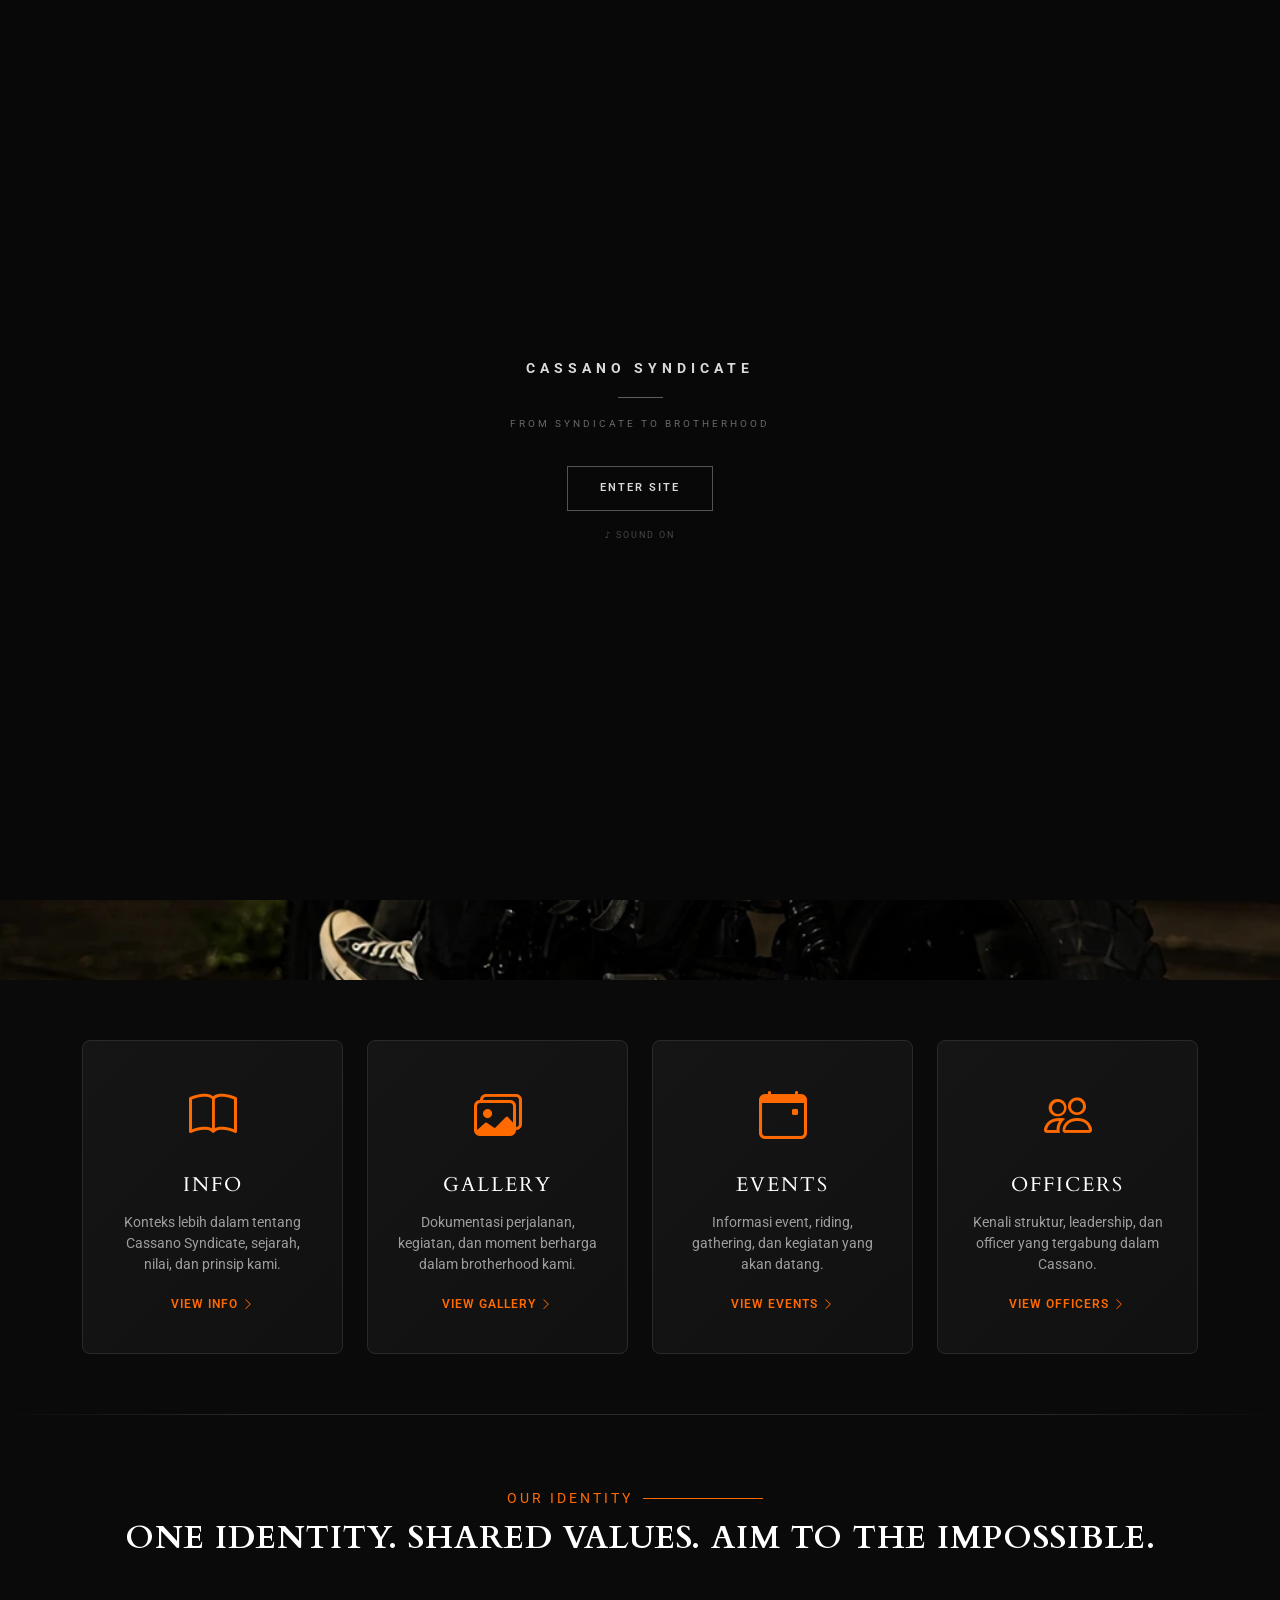
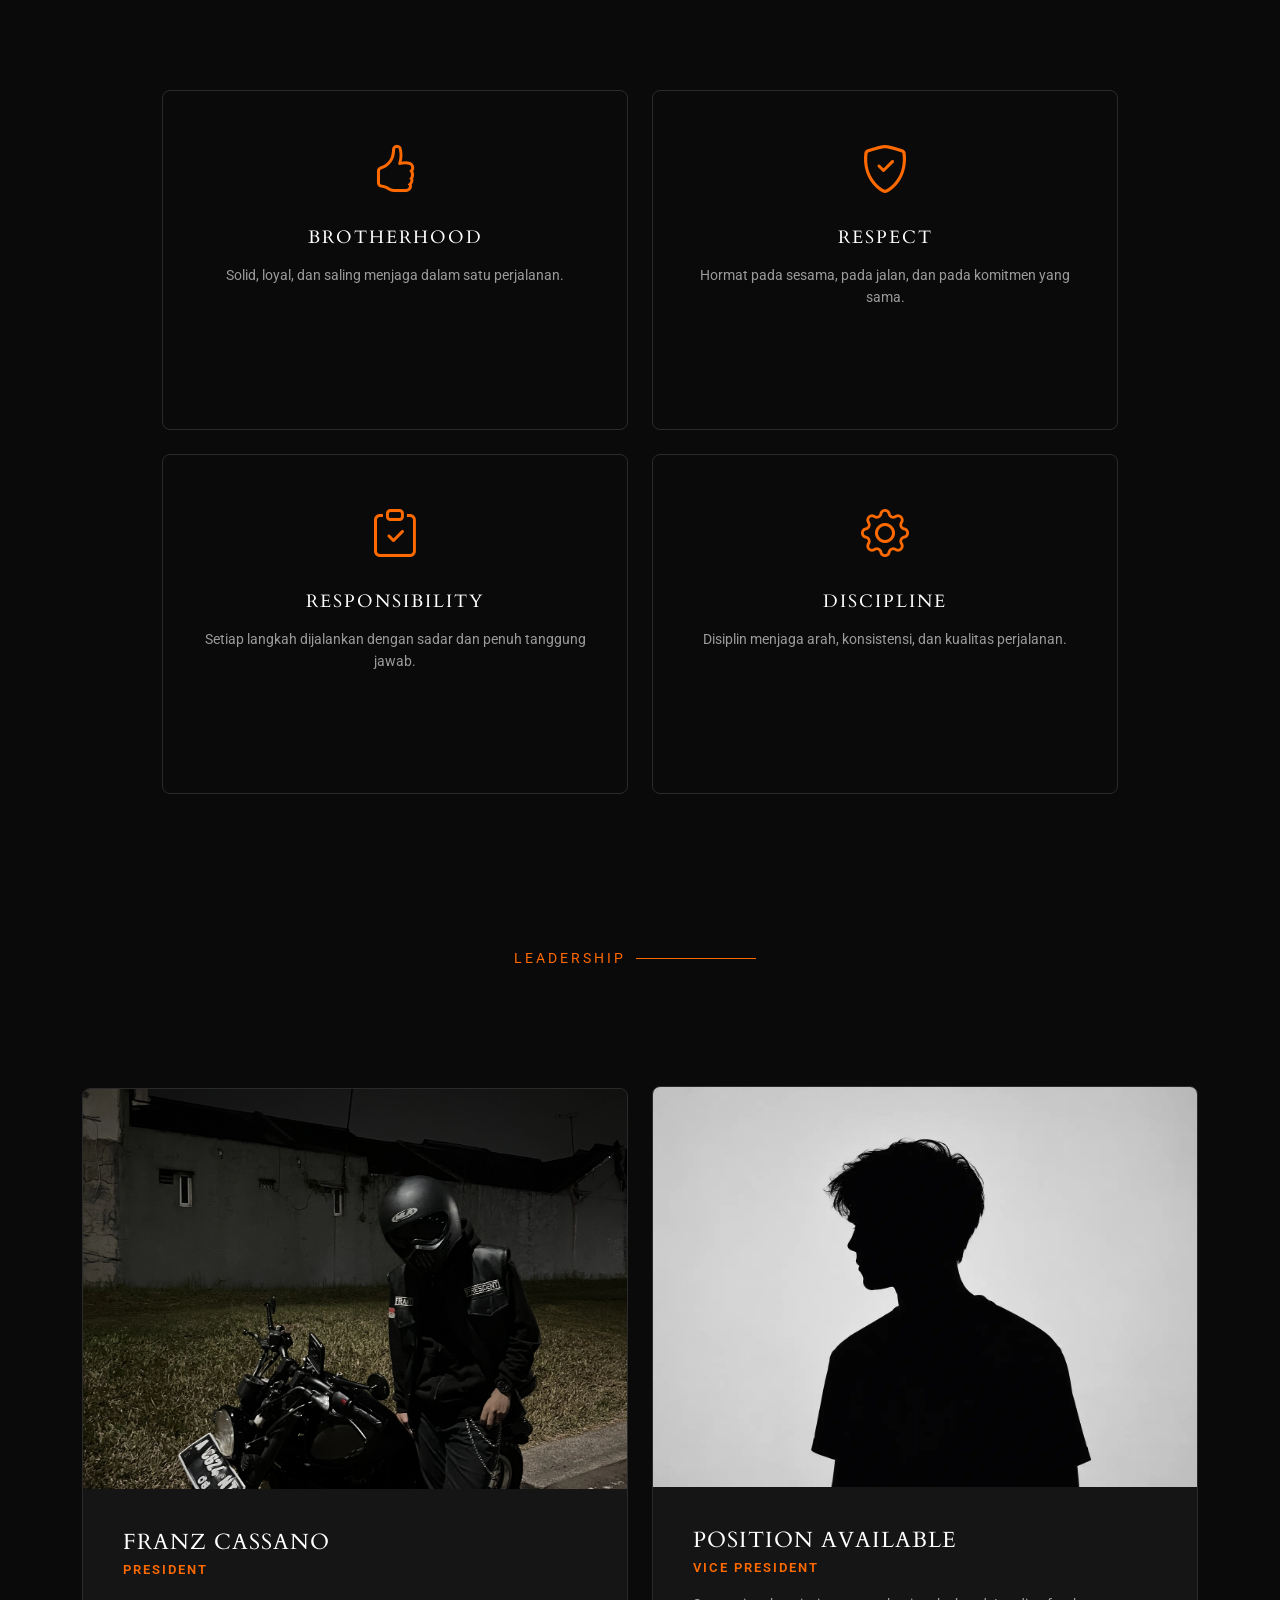
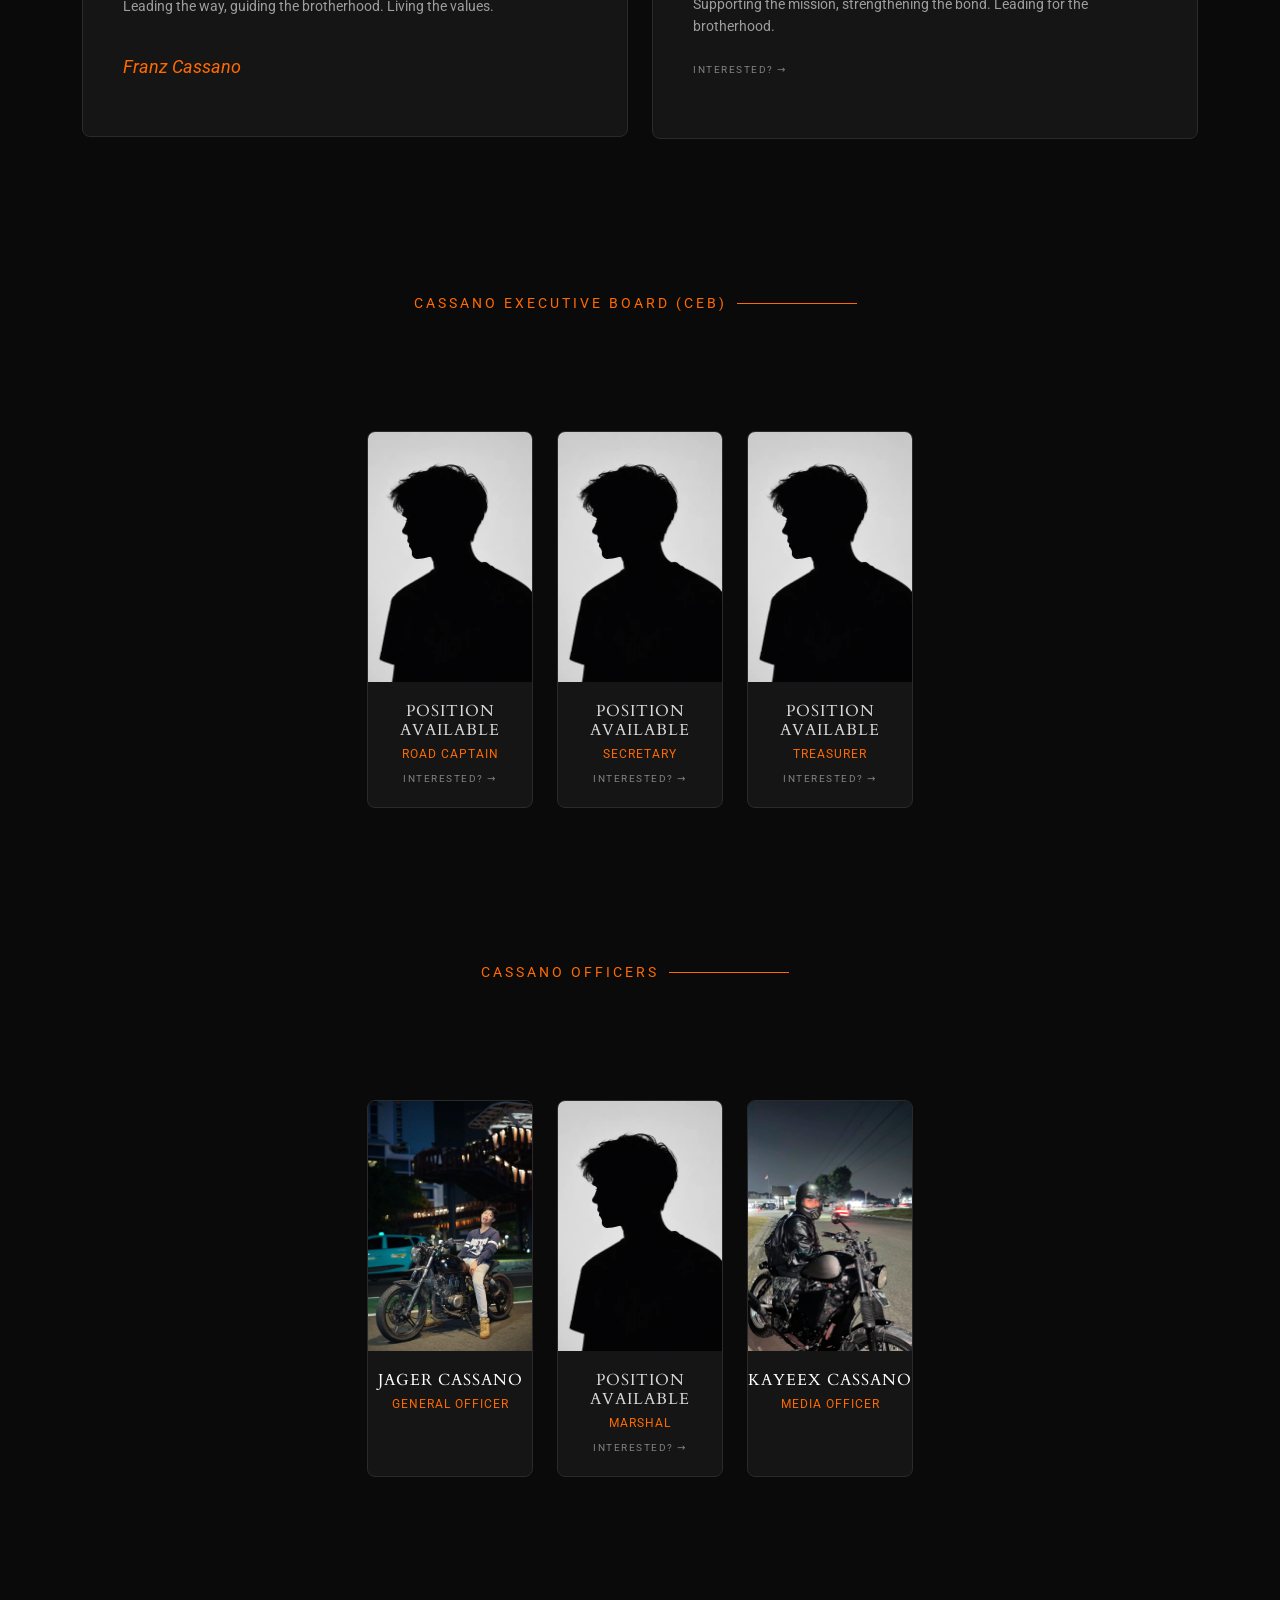
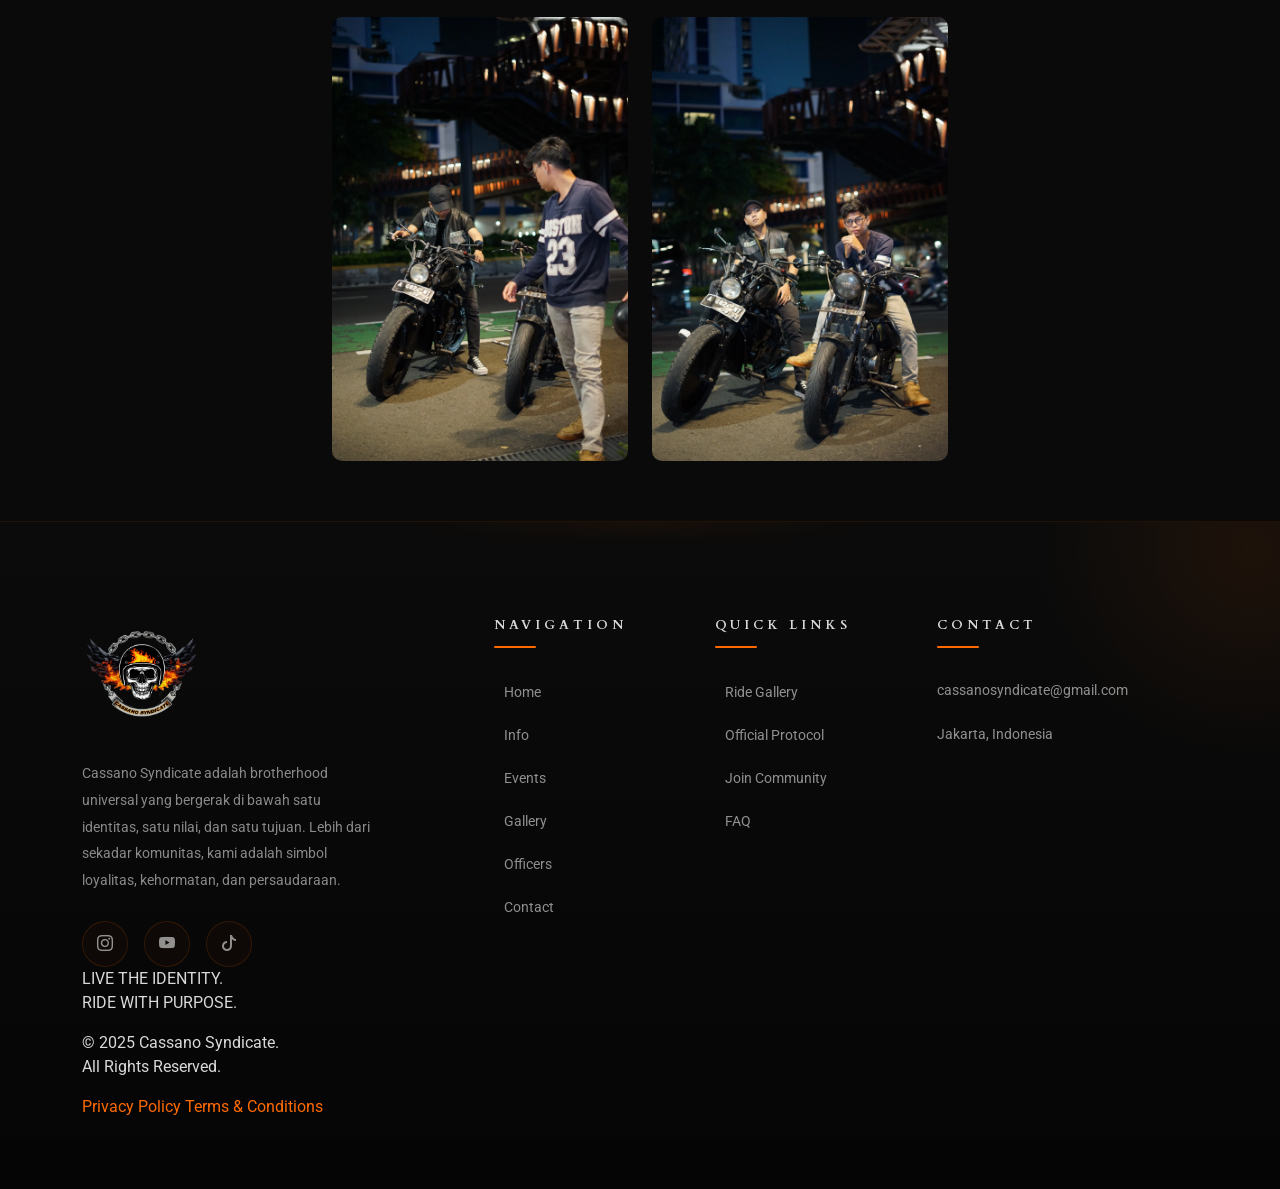
==== commit 8c8c70b2: "Update metadata for each page" ====
--- a/index.html
+++ b/index.html
@@ -1,49 +1,45 @@
 <!doctype html>
-<html lang="en">
+<html lang="id">
   <head>
-    <meta charset="utf-8" />
+    <meta charset="UTF-8" />
     <meta content="width=device-width, initial-scale=1.0" name="viewport" />
-    <title>Cassano Syndicate | Official Website</title>
+    <title>CASSANO SYNDICATE OFFICIAL WEBSITE</title>
     <meta
       name="description"
-      content="Cassano Syndicate adalah brotherhood universal yang bergerak di bawah satu identitas, satu nilai, dan satu tujuan. Kunjungi situs resmi Cassano Syndicate."
+      content="Website resmi Cassano Syndicate, komunitas dan brotherhood pengendara motor yang menjunjung loyalitas, persaudaraan, kebebasan, dan solidaritas."
     />
     <meta name="robots" content="index, follow" />
     <link rel="canonical" href="https://cassanosyndicate.my.id/" />
 
-    <!-- Favicons -->
-    <link
-      rel="icon"
-      type="image/webp"
-      href="assets/img/CassanoSyndicate-logo.webp"
-    />
-    <link rel="apple-touch-icon" href="assets/img/favicon.png" />
-
     <!-- Open Graph -->
+    <meta property="og:title" content="CASSANO SYNDICATE OFFICIAL WEBSITE" />
+    <meta
+      property="og:description"
+      content="Website resmi Cassano Syndicate, komunitas dan brotherhood pengendara motor yang menjunjung loyalitas, persaudaraan, kebebasan, dan solidaritas."
+    />
     <meta property="og:type" content="website" />
     <meta property="og:url" content="https://cassanosyndicate.my.id/" />
-    <meta property="og:title" content="Cassano Syndicate | Official Website" />
-    <meta
-      property="og:description"
-      content="Cassano Syndicate adalah brotherhood universal yang bergerak di bawah satu identitas, satu nilai, dan satu tujuan."
-    />
+    <meta property="og:site_name" content="Cassano Syndicate" />
+    <meta property="og:locale" content="id_ID" />
+    <meta property="og:image:alt" content="Logo resmi Cassano Syndicate" />
+    <meta property="og:image:width" content="1200" />
+    <meta property="og:image:height" content="630" />
     <meta
       property="og:image"
-      content="https://cassanosyndicate.my.id/assets/img/CassanoSyndicate-logo.webp"
-    />
-    <meta property="og:site_name" content="Cassano Syndicate" />
-    <meta property="og:locale" content="en_US" />
+      content="https://cassanosyndicate.my.id/assets/img/CassanoSyndicate-og.png"
+    />
 
     <!-- Twitter / X -->
-    <meta name="twitter:card" content="summary" />
-    <meta name="twitter:title" content="Cassano Syndicate | Official Website" />
+    <meta name="twitter:card" content="summary_large_image" />
+    <meta name="twitter:title" content="CASSANO SYNDICATE OFFICIAL WEBSITE" />
     <meta
       name="twitter:description"
-      content="Cassano Syndicate adalah brotherhood universal yang bergerak di bawah satu identitas, satu nilai, dan satu tujuan."
-    />
+      content="Website resmi Cassano Syndicate, komunitas dan brotherhood pengendara motor yang menjunjung loyalitas, persaudaraan, kebebasan, dan solidaritas."
+    />
+    <meta name="twitter:image:alt" content="Logo resmi Cassano Syndicate" />
     <meta
       name="twitter:image"
-      content="https://cassanosyndicate.my.id/assets/img/CassanoSyndicate-logo.webp"
+      content="https://cassanosyndicate.my.id/assets/img/CassanoSyndicate-og.png"
     />
 
     <!-- Organization structured data -->
@@ -58,6 +54,14 @@
       }
     </script>
 
+    <!-- Favicons -->
+    <link
+      rel="icon"
+      type="image/webp"
+      href="/assets/img/CassanoSyndicate-logo.webp"
+    />
+    <link rel="apple-touch-icon" href="/assets/img/favicon.png" />
+
     <!-- Fonts -->
     <link href="https://fonts.googleapis.com" rel="preconnect" />
     <link href="https://fonts.gstatic.com" rel="preconnect" crossorigin />
@@ -86,33 +90,27 @@
     <link href="assets/css/main.css" rel="stylesheet" />
   </head>
 
-  <!-- Cassano Sound System -->
-
-  <div id="sound-entrance" class="sound-entrance">
-    <div class="sound-entrance-content">
-      <div class="sound-entrance-brand">CASSANO SYNDICATE</div>
-
-      <div class="sound-entrance-line"></div>
-
-      <p>FROM SYNDICATE TO BROTHERHOOD</p>
-
-      <button id="enter-site" type="button">ENTER SITE</button>
-
-      <span class="sound-hint">♪ SOUND ON</span>
+  <body class="index-page">
+    <!-- Cassano Sound System -->
+    <div id="sound-entrance" class="sound-entrance">
+      <div class="sound-entrance-content">
+        <div class="sound-entrance-brand">CASSANO SYNDICATE</div>
+        <div class="sound-entrance-line"></div>
+        <p>FROM SYNDICATE TO BROTHERHOOD</p>
+        <button id="enter-site" type="button">ENTER SITE</button>
+        <span class="sound-hint">♪ SOUND ON</span>
+      </div>
     </div>
-  </div>
-
-  <audio id="background-music" loop preload="auto">
-    <source src="assets/audio/PSC-Do-Ya-Thang.mp3" type="audio/mpeg" />
-  </audio>
-
-  <button id="sound-control" class="sound-control" type="button">
-    ♪ SOUND ON
-  </button>
-
-  <script src="assets/js/sound.js"></script>
-
-  <body class="index-page">
+
+    <audio id="background-music" loop preload="auto">
+      <source src="assets/audio/cassano.mp3" type="audio/mpeg" />
+    </audio>
+
+    <button id="sound-control" class="sound-control" type="button">
+      ♪ SOUND ON
+    </button>
+
+    <script src="assets/js/sound.js"></script>
     <header id="header" class="header d-flex align-items-center sticky-top">
       <div
         class="container-fluid position-relative d-flex align-items-center justify-content-between"
@@ -132,9 +130,10 @@
 
         <nav id="navmenu" class="navmenu">
           <ul>
-            <li><a href="#hero" data-scroll class="active">HOME</a></li>
+            <li><a href="#hero" data-scroll>HOME</a></li>
             <li><a href="about.html">INFO</a></li>
             <li><a href="events.html" class="coming-soon">EVENTS</a></li>
+            <li><a href="attributes.html">ATTRIBUTES</a></li>
             <li><a href="#officers" data-scroll>OFFICERS</a></li>
             <li><a href="#gallery" data-scroll>GALLERY</a></li>
             <li><a href="contact.html">CONTACT</a></li>
@@ -144,9 +143,24 @@
         </nav>
 
         <div class="header-social-links">
-          <a href="#" class="instagram"><i class="bi bi-instagram"></i></a>
-          <a href="#" class="youtube"><i class="bi bi-youtube"></i></a>
-          <a href="#" class="tiktok"><i class="bi bi-tiktok"></i></a>
+          <a
+            href="#"
+            class="instagram"
+            aria-label="Kunjungi Instagram Cassano Syndicate"
+            ><i class="bi bi-instagram"></i
+          ></a>
+          <a
+            href="#"
+            class="youtube"
+            aria-label="Kunjungi YouTube Cassano Syndicate"
+            ><i class="bi bi-youtube"></i
+          ></a>
+          <a
+            href="#"
+            class="tiktok"
+            aria-label="Kunjungi TikTok Cassano Syndicate"
+            ><i class="bi bi-tiktok"></i
+          ></a>
         </div>
       </div>
     </header>
@@ -182,7 +196,7 @@
                 </div>
                 <h3>INFO</h3>
                 <p>
-                  Kontek lenih dalam tentang Cassano Syndicate, sejarah, nilal,
+                  Konteks lebih dalam tentang Cassano Syndicate, sejarah, nilai,
                   dan prinsip kami.
                 </p>
                 <a href="about.html" class="info-link"
@@ -383,7 +397,7 @@
                 >
                   <img
                     src="assets/img/gallery/officer.webp"
-                    alt="Secretary — Position Available"
+                    alt="Road Captain — Position Available"
                   />
 
                   <h4>POSITION AVAILABLE</h4>
@@ -403,7 +417,7 @@
                 >
                   <img
                     src="assets/img/gallery/officer.webp"
-                    alt="Road Captain — Position Available"
+                    alt="Secretary — Position Available"
                   />
 
                   <h4>POSITION AVAILABLE</h4>
@@ -484,13 +498,13 @@
               <div class="officer-card">
                 <img
                   src="assets/img/gallery/Kayeex-Cassano.webp"
-                  alt="Media Officer — Position Available"
+                  alt="Kayeex Cassano"
                 />
 
                 <h4>KAYEEX CASSANO</h4>
                 <p>MEDIA OFFICER</p>
 
-                <span class="officer-apply"> Interested? → </span>
+                <span class="officer-apply">&nbsp;</span>
               </div>
             </div>
           </div>
@@ -574,15 +588,15 @@
                 </p>
 
                 <div class="footer-social">
-                  <a href="#">
+                  <a href="#" aria-label="Instagram Cassano Syndicate">
                     <i class="bi bi-instagram"></i>
                   </a>
 
-                  <a href="#">
+                  <a href="#" aria-label="YouTube Cassano Syndicate">
                     <i class="bi bi-youtube"></i>
                   </a>
 
-                  <a href="#">
+                  <a href="#" aria-label="TikTok Cassano Syndicate">
                     <i class="bi bi-tiktok"></i>
                   </a>
                 </div>
@@ -630,7 +644,13 @@
             <div class="col-lg-3 col-md-4">
               <h4>Contact</h4>
 
-              <p class="footer-contact">cassanosyndicate@gmail.com</p>
+              <p class="footer-contact">
+                <a
+                  href="mailto:cassanosyndicate@gmail.com"
+                  style="color: inherit"
+                  >cassanosyndicate@gmail.com</a
+                >
+              </p>
 
               <p class="footer-contact">Jakarta, Indonesia</p>
             </div>
--- a/assets/css/main.css
+++ b/assets/css/main.css
@@ -2262,7 +2262,7 @@
 
 .gallery-details .portfolio-description .testimonial-item p {
   font-style: italic;
-  margin: 0 0 15px 0 0 0;
+  margin: 0 0 15px 0;
   padding: 0;
 }
 
@@ -2899,10 +2899,6 @@
   }
 }
 
-.protocol-page {
-  padding: 120px 0 80px;
-}
-
 .protocol-page .protocol-container {
   max-width: 900px;
   margin: 0 auto;
@@ -3312,7 +3308,6 @@
   opacity: 0.3;
 }
 
-
 /* ==========================================================
    SOUND CONTROL
    ========================================================== */
@@ -3358,13 +3353,11 @@
   border-color: rgba(255, 255, 255, 0.4);
 }
 
-
 /* ==========================================================
    MOBILE
    ========================================================== */
 
 @media (max-width: 767px) {
-
   .sound-entrance-brand {
     font-size: 12px;
     letter-spacing: 4px;
@@ -3385,5 +3378,456 @@
 
     padding: 9px 12px;
   }
-
-}
+}
+
+/*--------------------------------------------------------------
+# Attributes Hero
+--------------------------------------------------------------*/
+
+.attributes-hero {
+  position: relative;
+
+  min-height: 430px;
+
+  display: flex;
+  align-items: center;
+  justify-content: center;
+
+  text-align: center;
+
+  background:
+    linear-gradient(rgba(0, 0, 0, 0.72), rgba(0, 0, 0, 0.88)),
+    url("../img/attributes/main-patch.webp") center center / cover no-repeat;
+}
+
+.attributes-hero .hero-overlay {
+  position: absolute;
+  inset: 0;
+
+  background: linear-gradient(
+    90deg,
+    rgba(0, 0, 0, 0.9),
+    rgba(0, 0, 0, 0.35),
+    rgba(0, 0, 0, 0.9)
+  );
+}
+
+.attributes-hero .hero-content {
+  position: relative;
+  z-index: 2;
+
+  width: 100%;
+  max-width: 1400px;
+
+  display: flex;
+  flex-direction: column;
+  align-items: center;
+  justify-content: center;
+}
+
+.attributes-hero .eyebrow {
+  display: block;
+
+  margin-bottom: 15px;
+
+  color: var(--accent-color);
+
+  font-family: var(--heading-font);
+  font-size: 13px;
+  font-weight: 500;
+
+  letter-spacing: 4px;
+}
+
+.attributes-hero h1 {
+  width: 100%;
+
+  margin: 0;
+
+  color: var(--heading-color);
+
+  font-family: var(--heading-font);
+
+  /* Mengecil otomatis supaya tetap satu baris */
+  font-size: clamp(30px, 6vw, 76px);
+
+  font-weight: 600;
+  line-height: 1;
+
+  letter-spacing: 2px;
+
+  white-space: nowrap;
+
+  text-align: center;
+}
+
+.attributes-hero p {
+  margin: 22px 0 0;
+
+  color: var(--default-color);
+
+  font-size: 16px;
+
+  text-align: center;
+}
+
+/*--------------------------------------------------------------
+# Attributes Hero Responsive
+--------------------------------------------------------------*/
+
+@media (max-width: 768px) {
+  .attributes-hero {
+    min-height: 350px;
+  }
+
+  .attributes-hero .hero-content {
+    width: 100%;
+    padding: 0 15px;
+    box-sizing: border-box;
+  }
+
+  .attributes-hero .eyebrow {
+    margin-bottom: 12px;
+    font-size: 10px;
+    letter-spacing: 3px;
+  }
+
+  .attributes-hero h1 {
+    width: 100%;
+
+    margin: 0;
+
+    /*
+     * Tetap 1 baris, tapi ukuran mengikuti
+     * lebar layar.
+     */
+    font-size: clamp(20px, 6.2vw, 48px);
+
+    letter-spacing: 0.5px;
+
+    white-space: nowrap;
+    text-align: center;
+  }
+
+  .attributes-hero p {
+    margin-top: 18px;
+    font-size: 13px;
+  }
+}
+
+/*--------------------------------------------------------------
+# Attributes Hero - Mobile Title Fix
+--------------------------------------------------------------*/
+
+@media (max-width: 768px) {
+
+  .attributes-hero h1 {
+    width: 100% !important;
+    max-width: 100% !important;
+
+    font-size: 25px !important;
+    line-height: 1.1 !important;
+
+    letter-spacing: 0 !important;
+    white-space: nowrap !important;
+
+    margin: 0 !important;
+    padding: 0 !important;
+
+    text-align: center !important;
+  }
+
+}
+
+/*--------------------------------------------------------------
+# Attributes Intro
+--------------------------------------------------------------*/
+
+.attributes-intro {
+  padding: 80px 0 50px;
+}
+
+.attributes-intro .section-heading {
+  max-width: 760px;
+}
+
+.attributes-intro .section-heading p {
+  margin-top: 15px;
+}
+
+/*--------------------------------------------------------------
+# Attributes Category
+--------------------------------------------------------------*/
+
+.attribute-section {
+  padding: 40px 0 90px;
+}
+
+.attribute-section.officer-section {
+  padding-top: 80px;
+
+  border-top: 1px solid var(--border-color);
+}
+
+.category-heading {
+  display: flex;
+  align-items: center;
+  gap: 18px;
+
+  margin-bottom: 40px;
+}
+
+.category-number {
+  color: var(--accent-color);
+
+  font-family: var(--heading-font);
+  font-size: 38px;
+  font-weight: 600;
+  line-height: 1;
+  opacity: 0.7;
+}
+
+.category-heading h2 {
+  margin: 5px 0 0;
+
+  color: var(--heading-color);
+
+  font-family: var(--heading-font);
+  font-size: 30px;
+  font-weight: 500;
+  line-height: 1.2;
+  letter-spacing: 1px;
+}
+
+/*--------------------------------------------------------------
+# Attribute Grid
+--------------------------------------------------------------*/
+
+.attribute-grid {
+  display: grid;
+
+  grid-template-columns: repeat(2, minmax(0, 1fr));
+
+  gap: 25px;
+}
+/*--------------------------------------------------------------
+# Center Last Attribute Card
+--------------------------------------------------------------*/
+
+.identity-grid .attribute-card:last-child,
+.officer-grid .attribute-card:last-child {
+  grid-column: 1 / -1;
+  width: calc((100% - 25px) / 2);
+  justify-self: center;
+}
+
+@media (max-width: 991px) {
+  .identity-grid .attribute-card:last-child,
+  .officer-grid .attribute-card:last-child {
+    width: 100%;
+  }
+}
+
+/*--------------------------------------------------------------
+# Attribute Card
+--------------------------------------------------------------*/
+
+.attribute-card {
+  overflow: hidden;
+
+  background: var(--surface-color);
+
+  border: 1px solid var(--border-color);
+
+  transition:
+    transform 0.3s ease,
+    border-color 0.3s ease;
+}
+
+.attribute-card:hover {
+  transform: translateY(-5px);
+
+  border-color: var(--accent-color);
+}
+
+/*--------------------------------------------------------------
+# Attribute Image
+--------------------------------------------------------------*/
+
+.attribute-image {
+  position: relative;
+
+  aspect-ratio: 16 / 10;
+
+  display: flex;
+  align-items: center;
+  justify-content: center;
+
+  overflow: hidden;
+
+  background: var(--background-color);
+
+  border-bottom: 1px solid var(--border-color);
+}
+
+.attribute-image img {
+  width: 100%;
+  height: 100%;
+
+  padding: 30px;
+
+  object-fit: contain;
+
+  transition: transform 0.4s ease;
+}
+
+.attribute-card:hover .attribute-image img {
+  transform: scale(1.04);
+}
+
+/*--------------------------------------------------------------
+# Attribute Content
+--------------------------------------------------------------*/
+
+.attribute-content {
+  padding: 25px 28px 30px;
+}
+
+.attribute-type {
+  display: block;
+  margin-bottom: 7px;
+
+  color: var(--accent-color);
+
+  font-family: var(--heading-font);
+  font-size: 11px;
+  font-weight: 500;
+  letter-spacing: 2px;
+  text-transform: uppercase;
+}
+
+.attribute-content h3 {
+  margin: 0 0 12px;
+
+  color: var(--heading-color);
+
+  font-family: var(--heading-font);
+  font-size: 23px;
+  font-weight: 500;
+  line-height: 1.25;
+  letter-spacing: 0.5px;
+}
+
+.attribute-content p {
+  margin: 0;
+
+  color: var(--default-color);
+
+  font-size: 14px;
+  line-height: 1.7;
+}
+
+/*--------------------------------------------------------------
+# Attributes Note
+--------------------------------------------------------------*/
+
+.attributes-note {
+  padding: 20px 0 100px;
+}
+
+.attributes-note .note-box {
+  padding: 50px;
+
+  background: var(--surface-color);
+
+  border: 1px solid var(--border-color);
+
+  text-align: center;
+}
+
+.attributes-note .note-box h2 {
+  margin: 10px 0 15px;
+
+  color: var(--heading-color);
+
+  font-family: var(--heading-font);
+  font-size: 32px;
+  font-weight: 500;
+  letter-spacing: 1px;
+}
+
+.attributes-note .note-box p {
+  max-width: 620px;
+
+  margin: 0 auto 25px;
+
+  color: var(--default-color);
+
+  font-size: 14px;
+}
+
+/*--------------------------------------------------------------
+# Attributes Responsive
+--------------------------------------------------------------*/
+
+@media (max-width: 991px) {
+  .attribute-grid {
+    grid-template-columns: 1fr;
+  }
+}
+
+@media (max-width: 768px) {
+  .attributes-hero {
+    min-height: 350px;
+  }
+
+  .attributes-intro {
+    padding: 60px 0 40px;
+  }
+
+  .attribute-section {
+    padding-bottom: 70px;
+  }
+
+  .attribute-section.officer-section {
+    padding-top: 65px;
+  }
+
+  .category-heading {
+    margin-bottom: 30px;
+  }
+
+  .category-number {
+    font-size: 30px;
+  }
+
+  .category-heading h2 {
+    font-size: 25px;
+  }
+
+  .attribute-content {
+    padding: 22px 24px 26px;
+  }
+
+  .attributes-note .note-box {
+    padding: 35px 25px;
+  }
+}
+
+@media (max-width: 576px) {
+  .attributes-hero {
+    min-height: 300px;
+  }
+
+  .attributes-hero h1 {
+    font-size: 40px;
+  }
+
+  .category-heading {
+    align-items: flex-start;
+  }
+
+  .attribute-image img {
+    padding: 20px;
+  }
+}
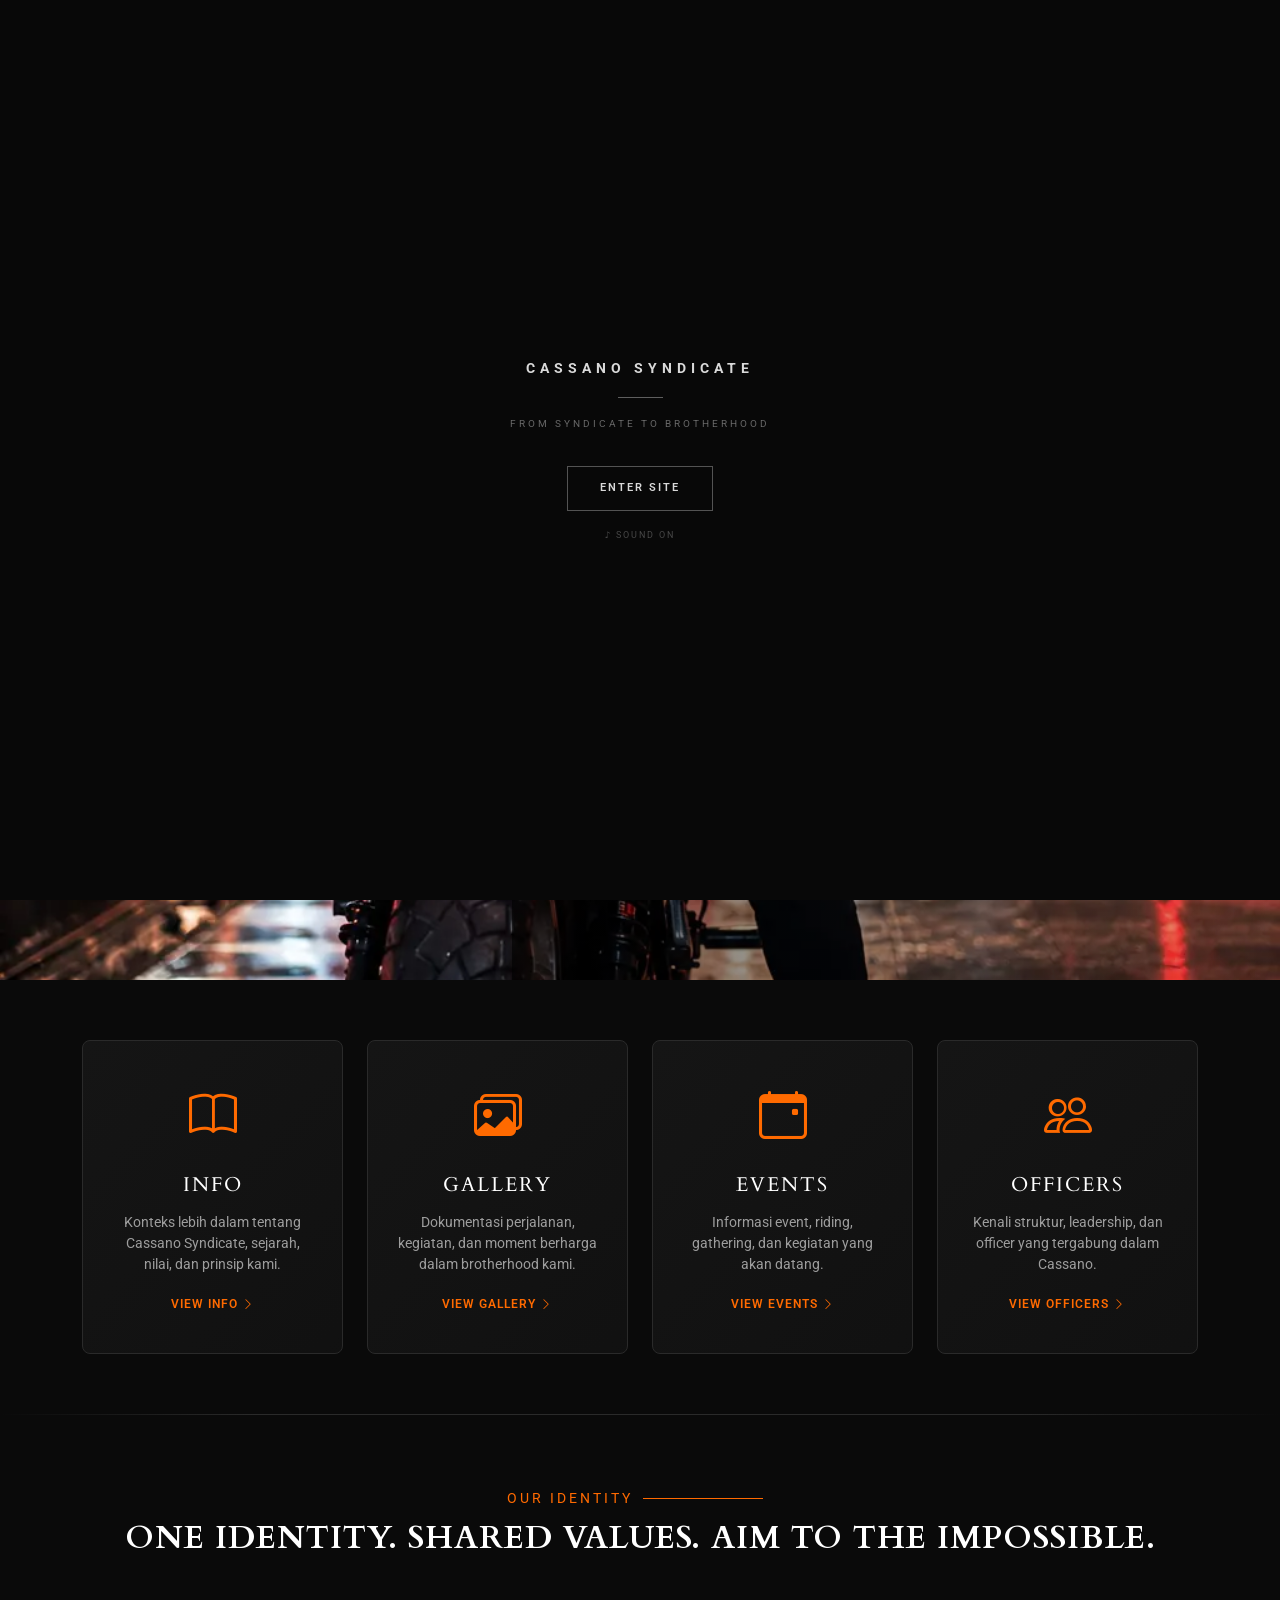
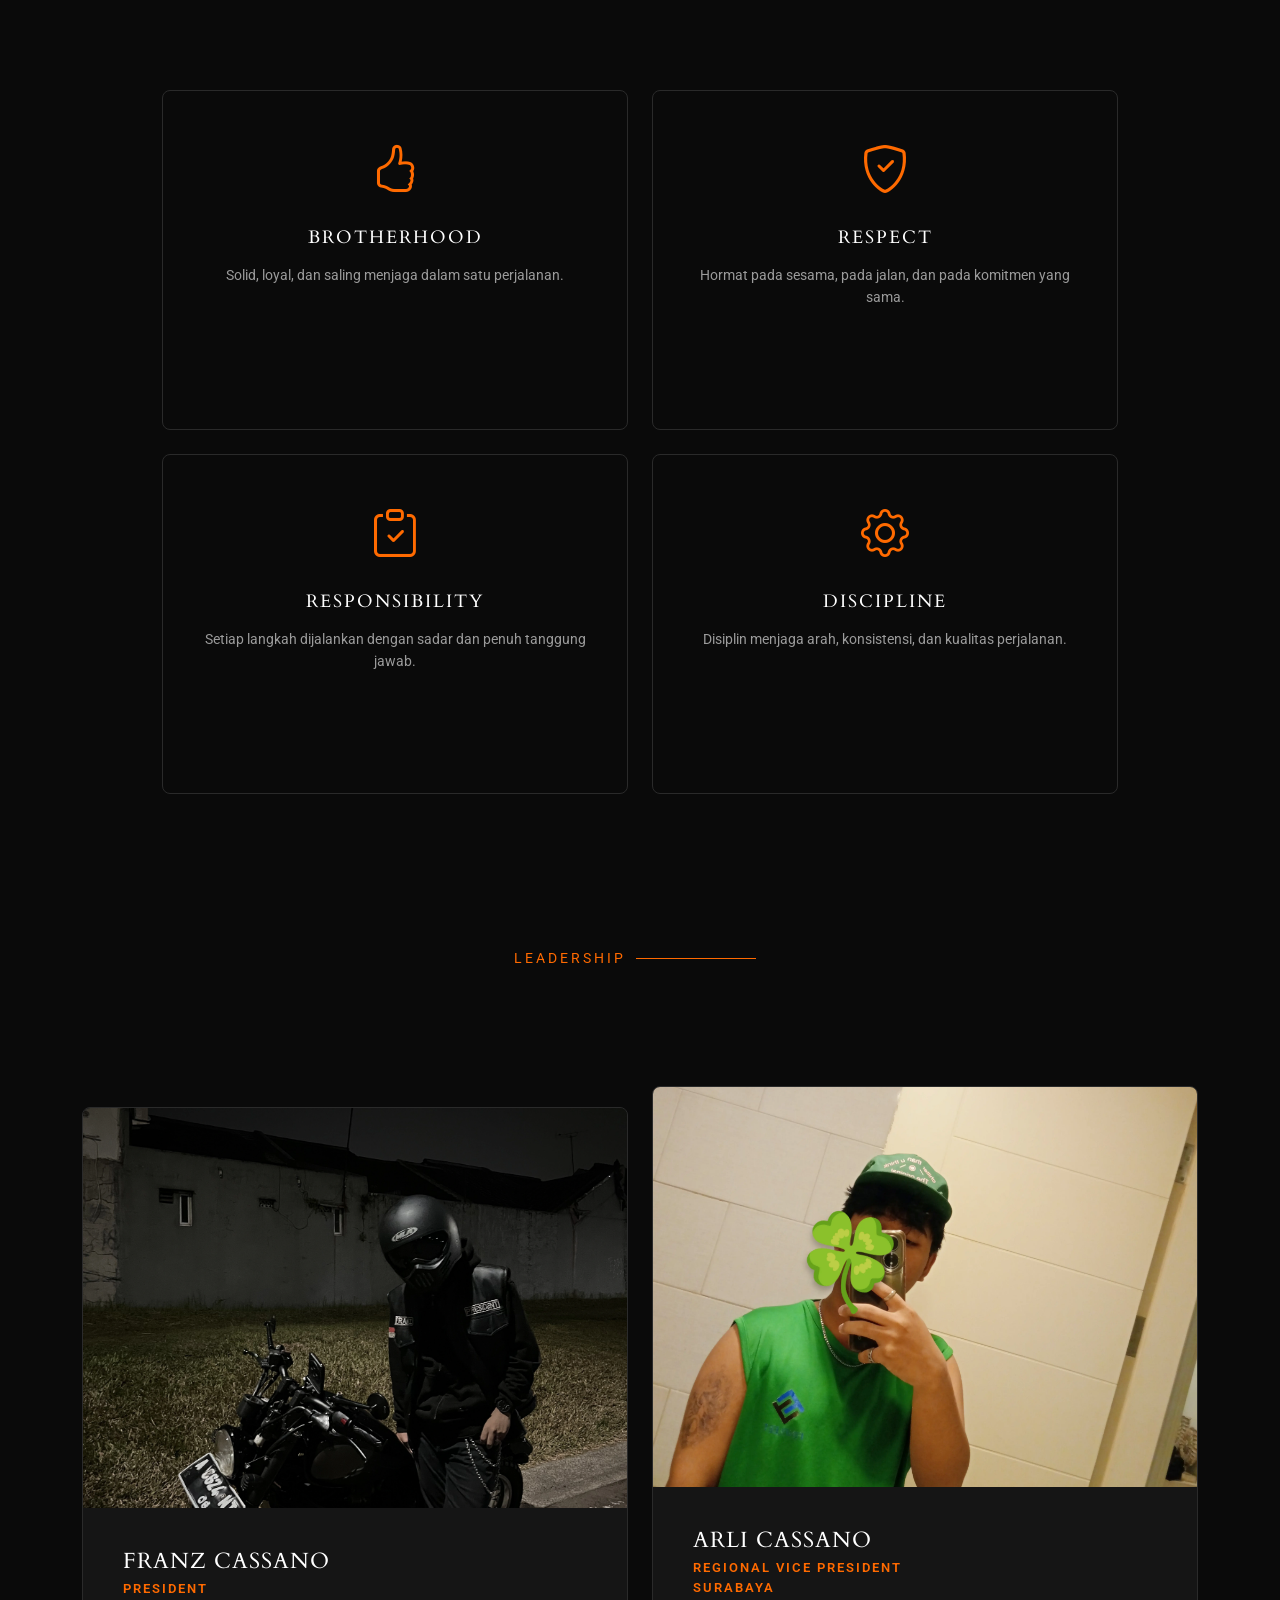
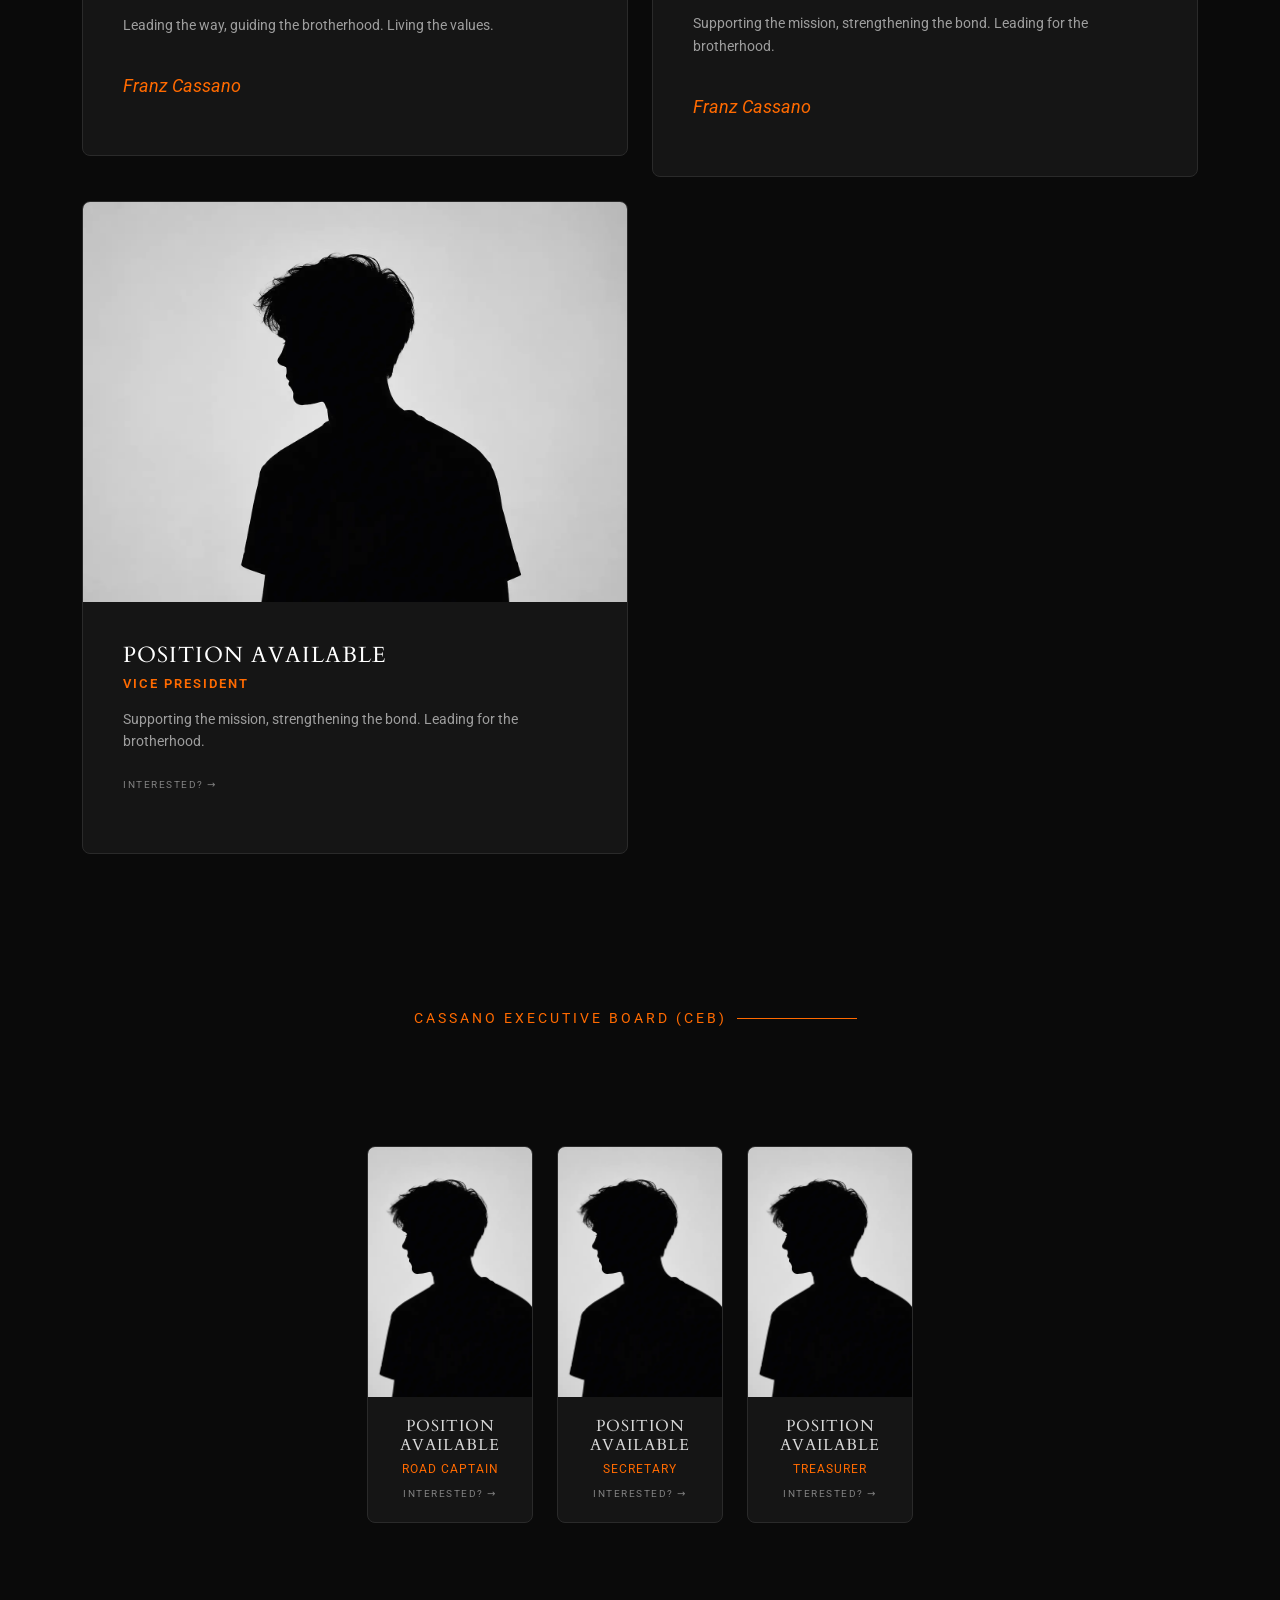
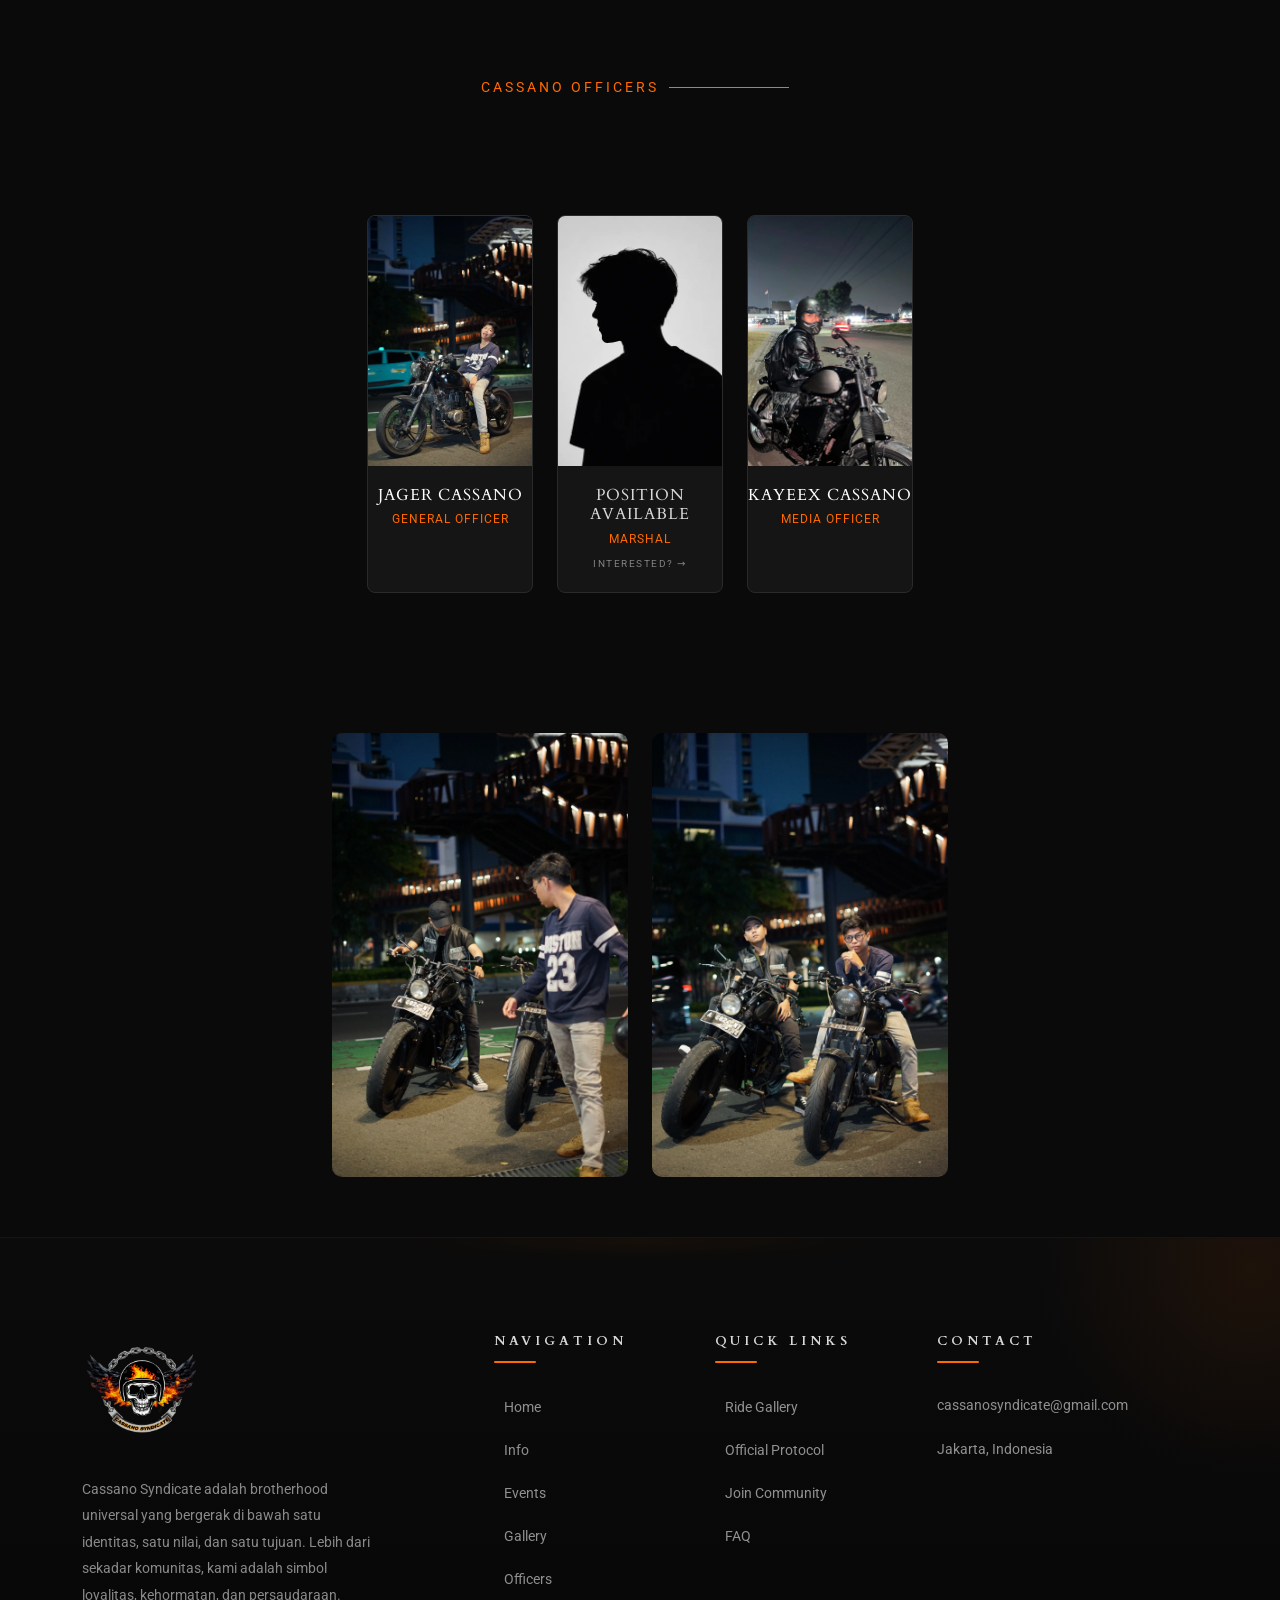
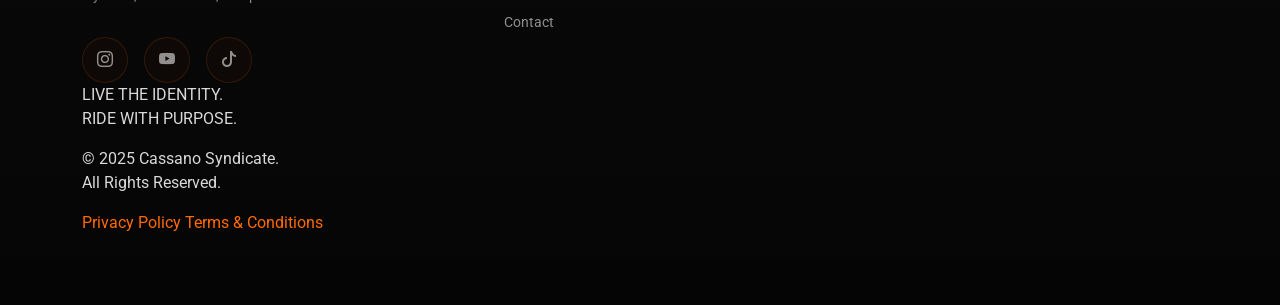
==== commit c8af2ca6: "Add Regional Vice President leader card for Arli Cassano Added a new leader card for Arli Cassano, R" ====
--- a/index.html
+++ b/index.html
@@ -43,15 +43,20 @@
     />
 
     <!-- Organization structured data -->
-    <script type="application/ld+json">
-      {
-        "@context": "https://schema.org",
-        "@type": "Organization",
-        "name": "Cassano Syndicate",
-        "url": "https://cassanosyndicate.my.id/",
-        "logo": "https://cassanosyndicate.my.id/assets/img/CassanoSyndicate-logo.webp",
-        "description": "Cassano Syndicate adalah brotherhood universal yang bergerak di bawah satu identitas, satu nilai, dan satu tujuan."
+   <script type="application/ld+json">
+    {
+      "@context": "https://schema.org",
+      "@type": "Organization",
+      "name": "Cassano Syndicate",
+      "url": "https://cassanosyndicate.my.id/",
+      "logo": "https://cassanosyndicate.my.id/assets/img/CassanoSyndicate-logo.webp",
+      "description": "Cassano Syndicate adalah motorcycle brotherhood dan komunitas pengendara motor yang dibangun atas dasar persaudaraan, loyalitas, kebebasan, disiplin, dan solidaritas.",
+      "foundingDate": "2026",
+      "areaServed": {
+        "@type": "Place",
+        "name": "Jakarta, Indonesia"
       }
+    }
     </script>
 
     <!-- Favicons -->
@@ -340,6 +345,29 @@
 
                   <p class="leader-desc">
                     Leading the way, guiding the brotherhood. Living the values.
+                  </p>
+
+                  <p class="leader-signature">Franz Cassano</p>
+                </div>
+              </div>
+            </div>
+
+            <!-- Regional Vice President -->
+            <div class="col-lg-6">
+              <div class="leader-card">
+                <img
+                  src="assets/img/gallery/Arli-Cassano.webp"
+                  alt="Arli Cassano"
+                  class="leader-img"
+                />
+
+                <div class="leader-info">
+                  <h3>ARLI CASSANO</h3>
+                  <p class="leader-role">REGIONAL VICE PRESIDENT <br> Surabaya </p>
+
+                  <p class="leader-desc">
+                    Supporting the mission, strengthening the bond. Leading 
+                    for the brotherhood.
                   </p>
 
                   <p class="leader-signature">Franz Cassano</p>
--- a/assets/css/main.css
+++ b/assets/css/main.css
@@ -1371,14 +1371,17 @@
   display: flex;
   align-items: center;
   justify-content: flex-start;
+
   background:
     linear-gradient(
       90deg,
-      rgba(0, 0, 0, 0.85) 0%,
-      rgba(0, 0, 0, 0.6) 40%,
-      rgba(0, 0, 0, 0.5) 100%
+      rgba(0, 0, 0, 0.72) 0%,
+      rgba(0, 0, 0, 0.48) 45%,
+      rgba(0, 0, 0, 0.30) 100%
     ),
-    url("../img/background-headline.webp") center right/cover no-repeat;
+    url("../img/background-headline.webp")
+      center center / cover no-repeat;
+
   background-attachment: fixed;
   overflow: hidden;
 }
@@ -1472,9 +1475,21 @@
   color: var(--accent-color);
 }
 
-@media (max-width: 768px) {
+@media (max-width: 767px) {
   .hero {
-    min-height: 80vh;
+    min-height: 100vh;
+
+    background:
+      linear-gradient(
+        180deg,
+        rgba(0, 0, 0, 0.35) 0%,
+        rgba(0, 0, 0, 0.30) 45%,
+        rgba(0, 0, 0, 0.48) 100%
+      ),
+      url("../img/background-headline.webp")
+        45% center / cover no-repeat;
+    
+    background-attachment: scroll;
   }
 
   .hero-content {
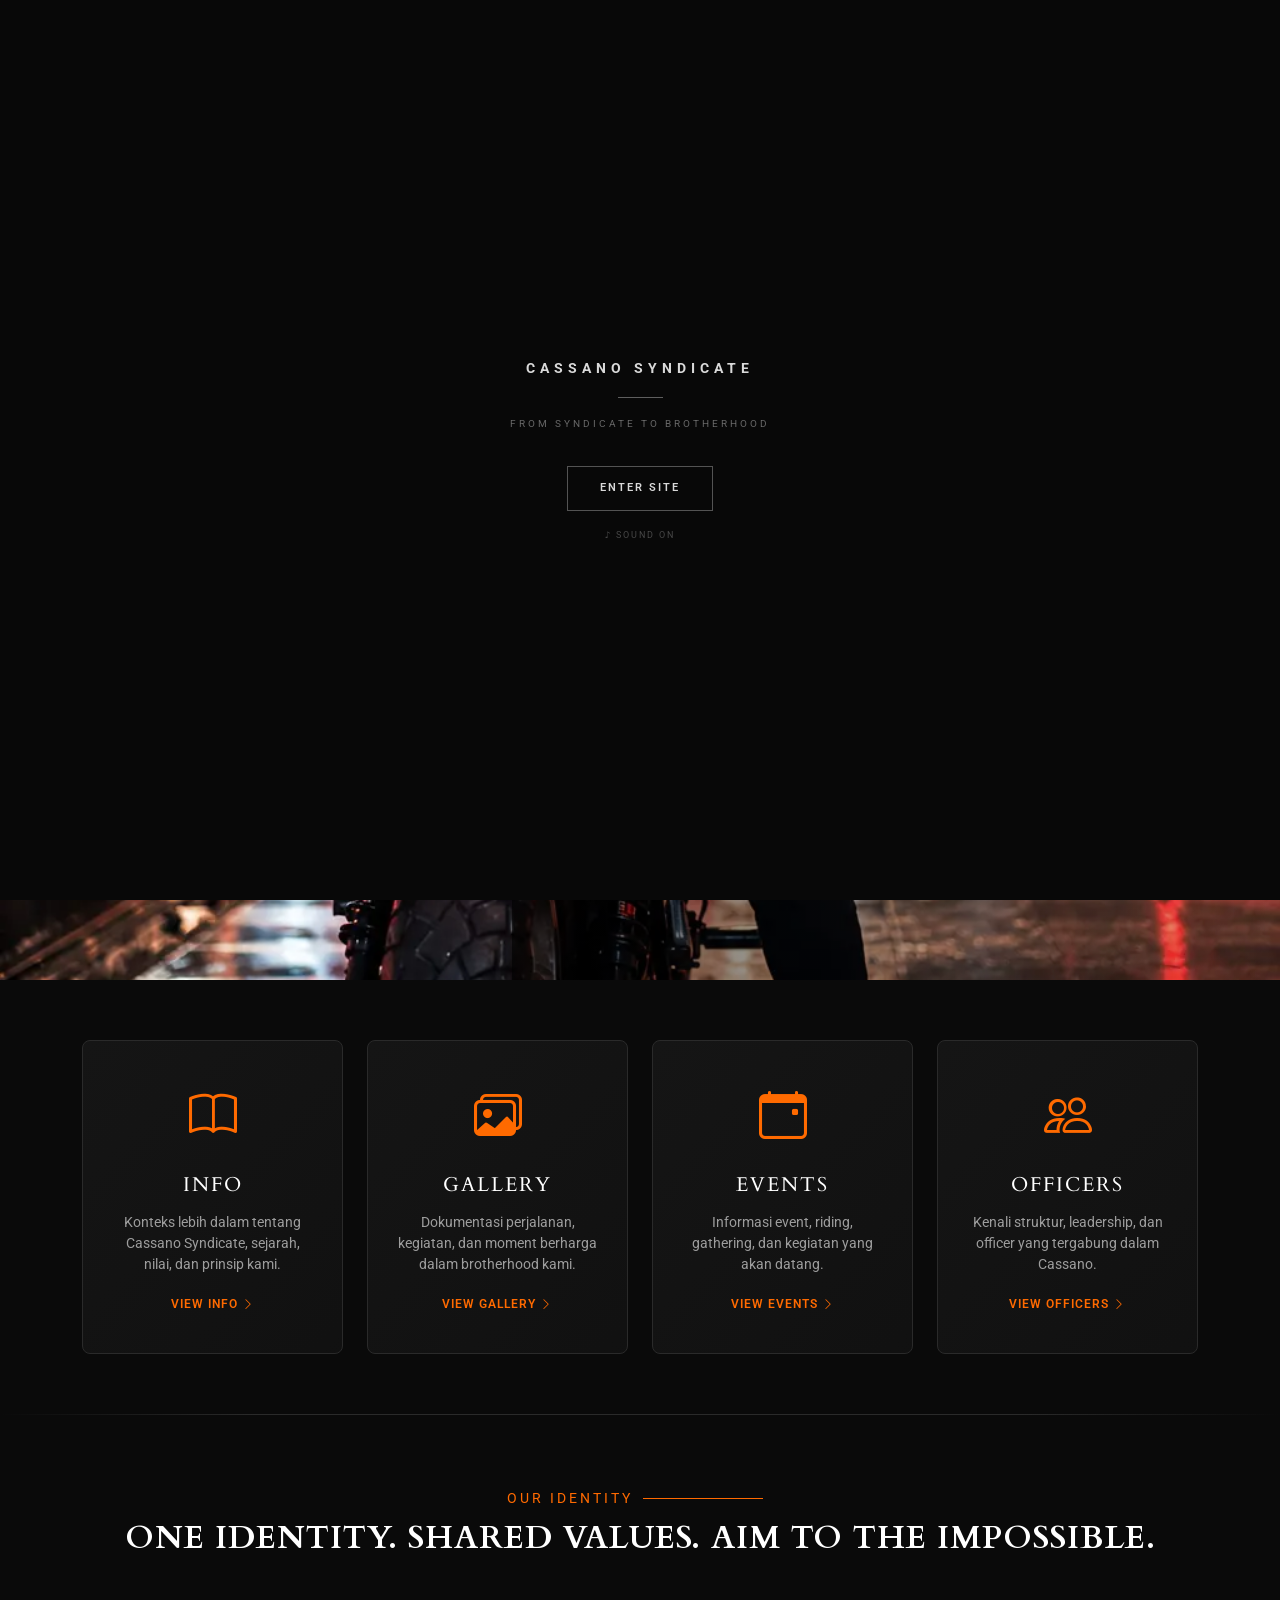
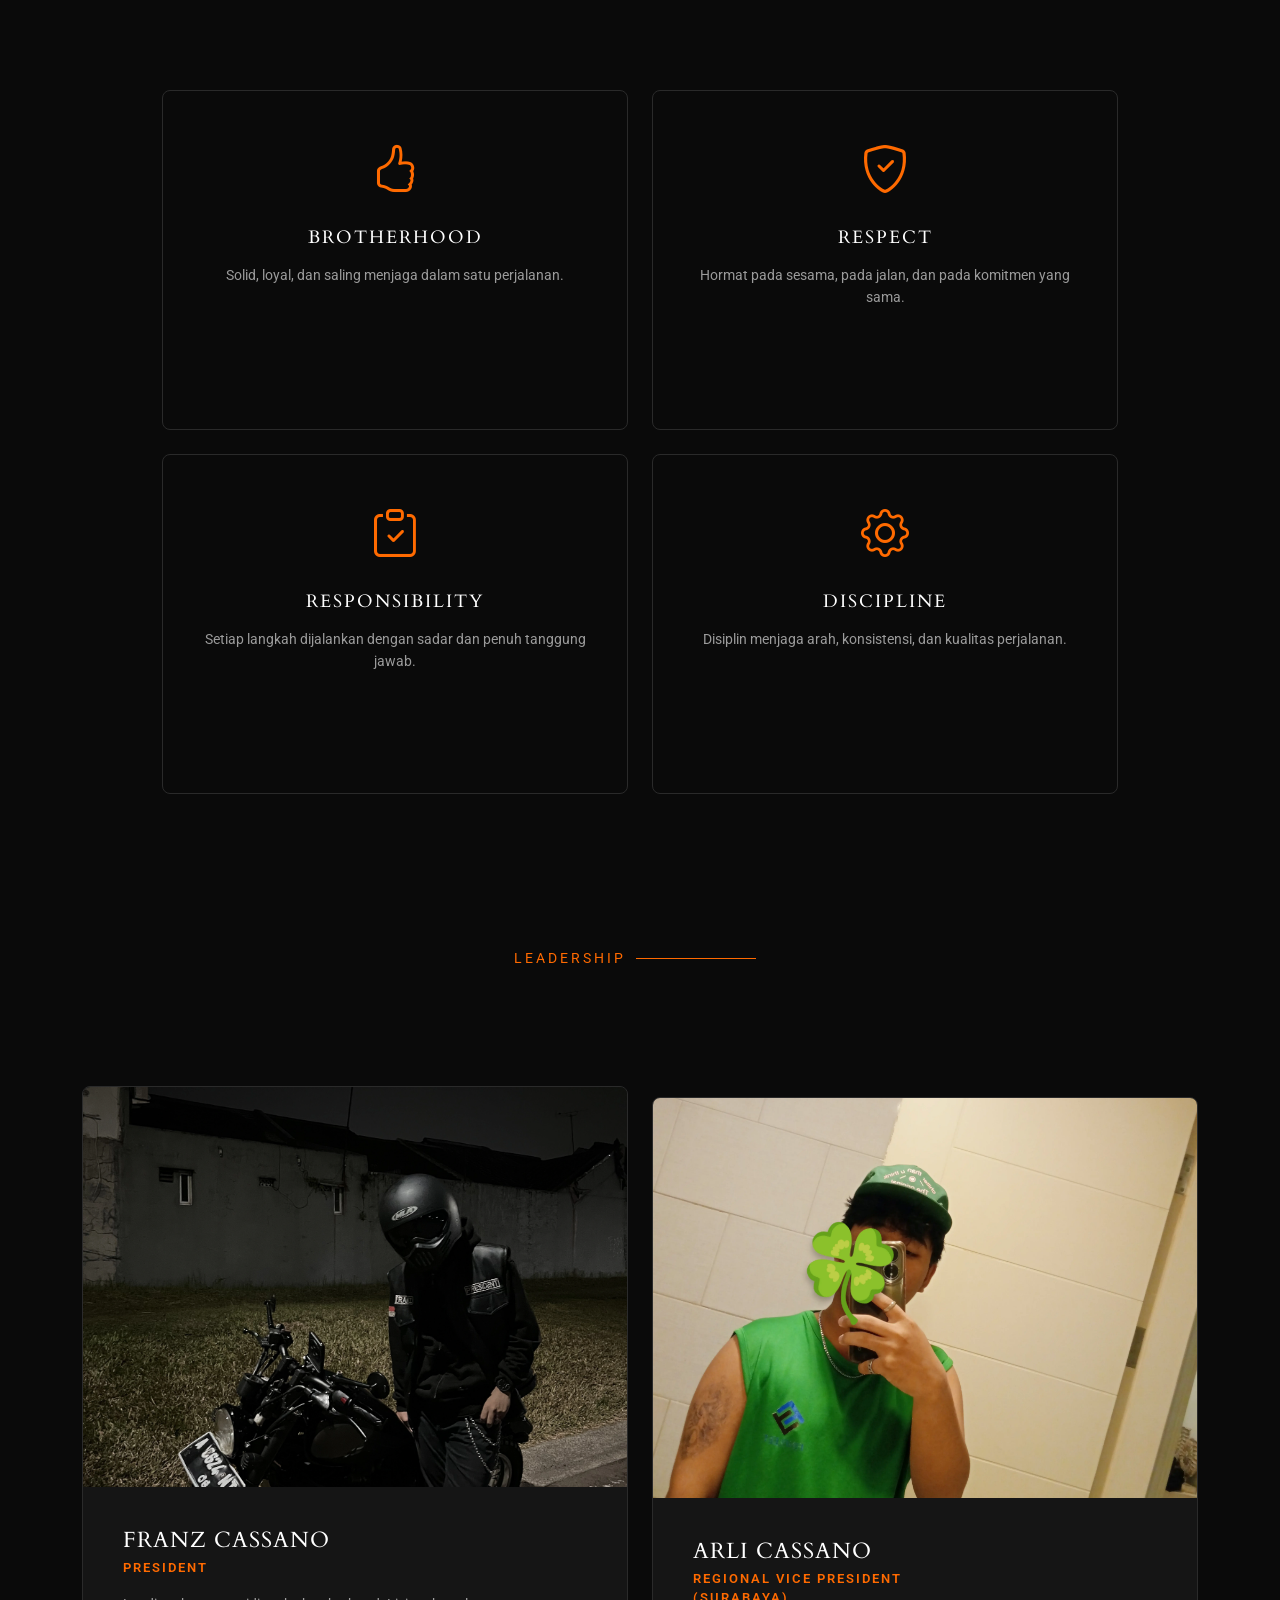
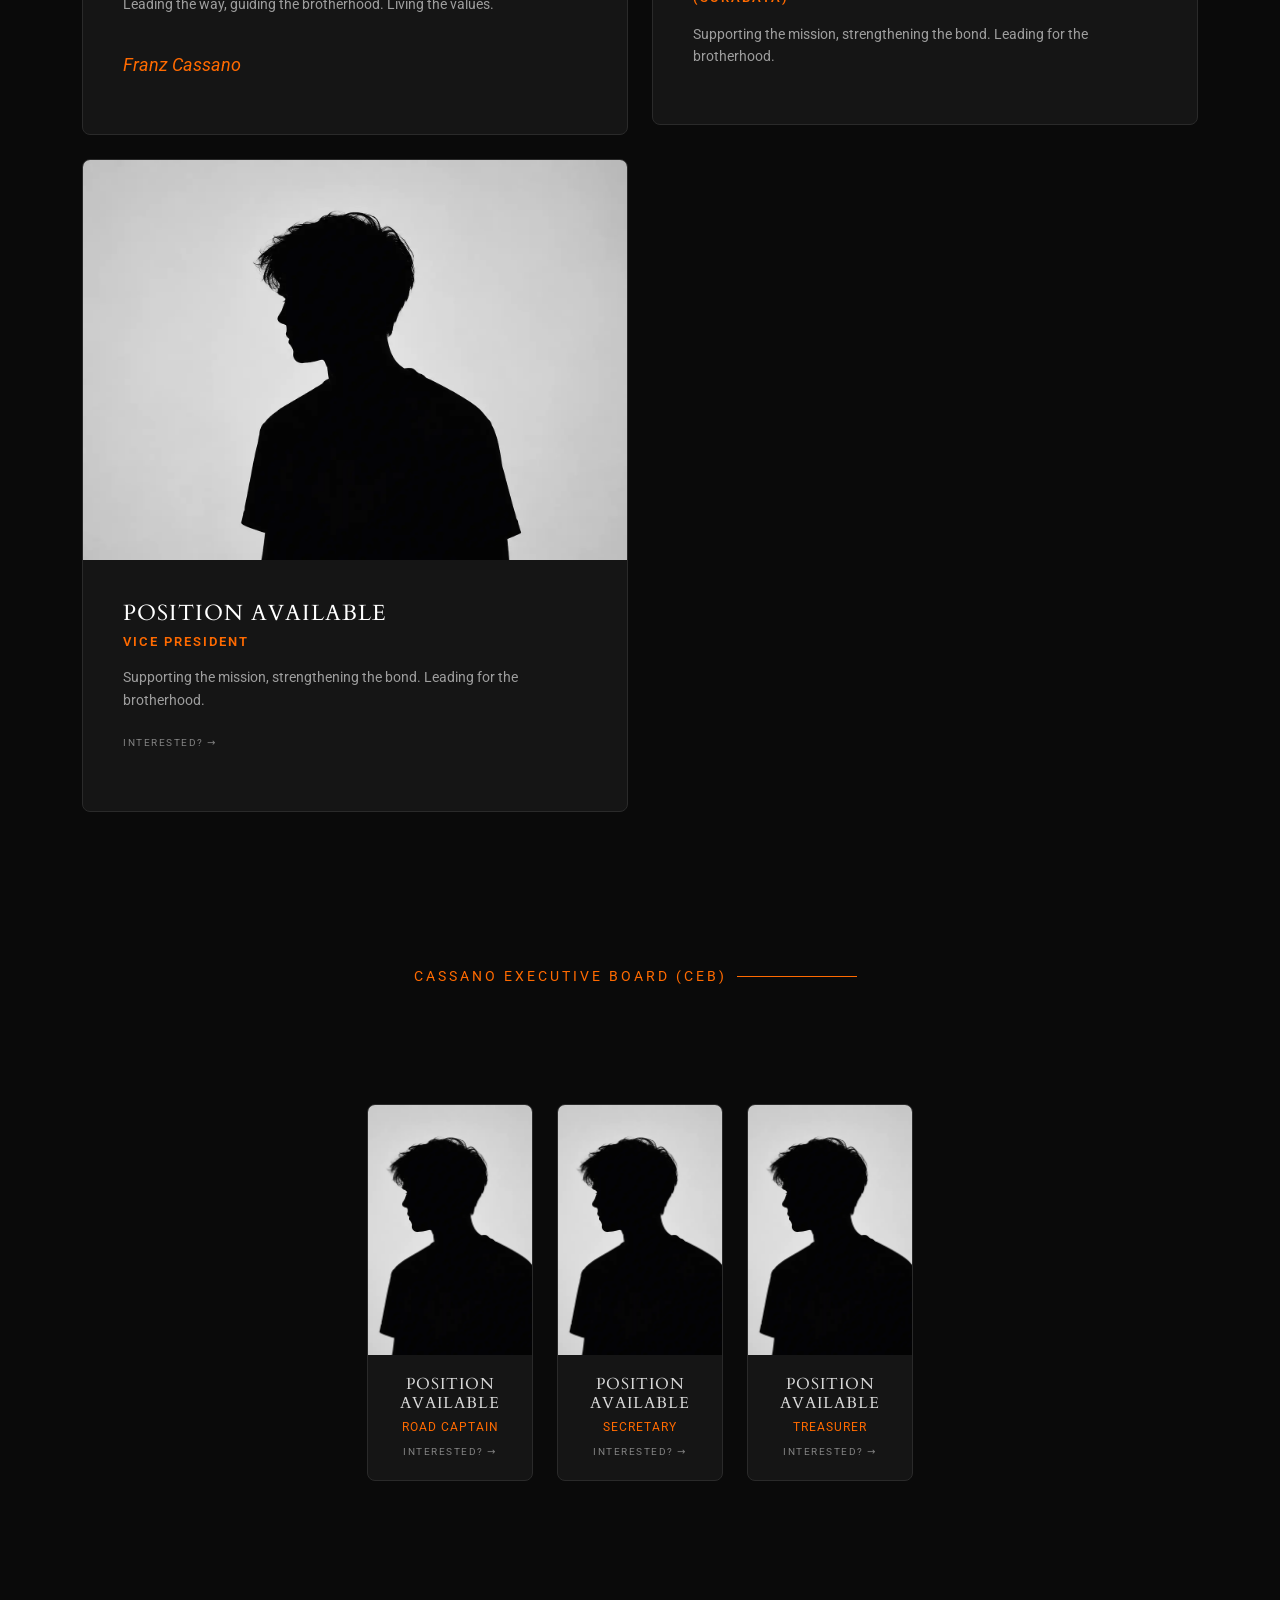
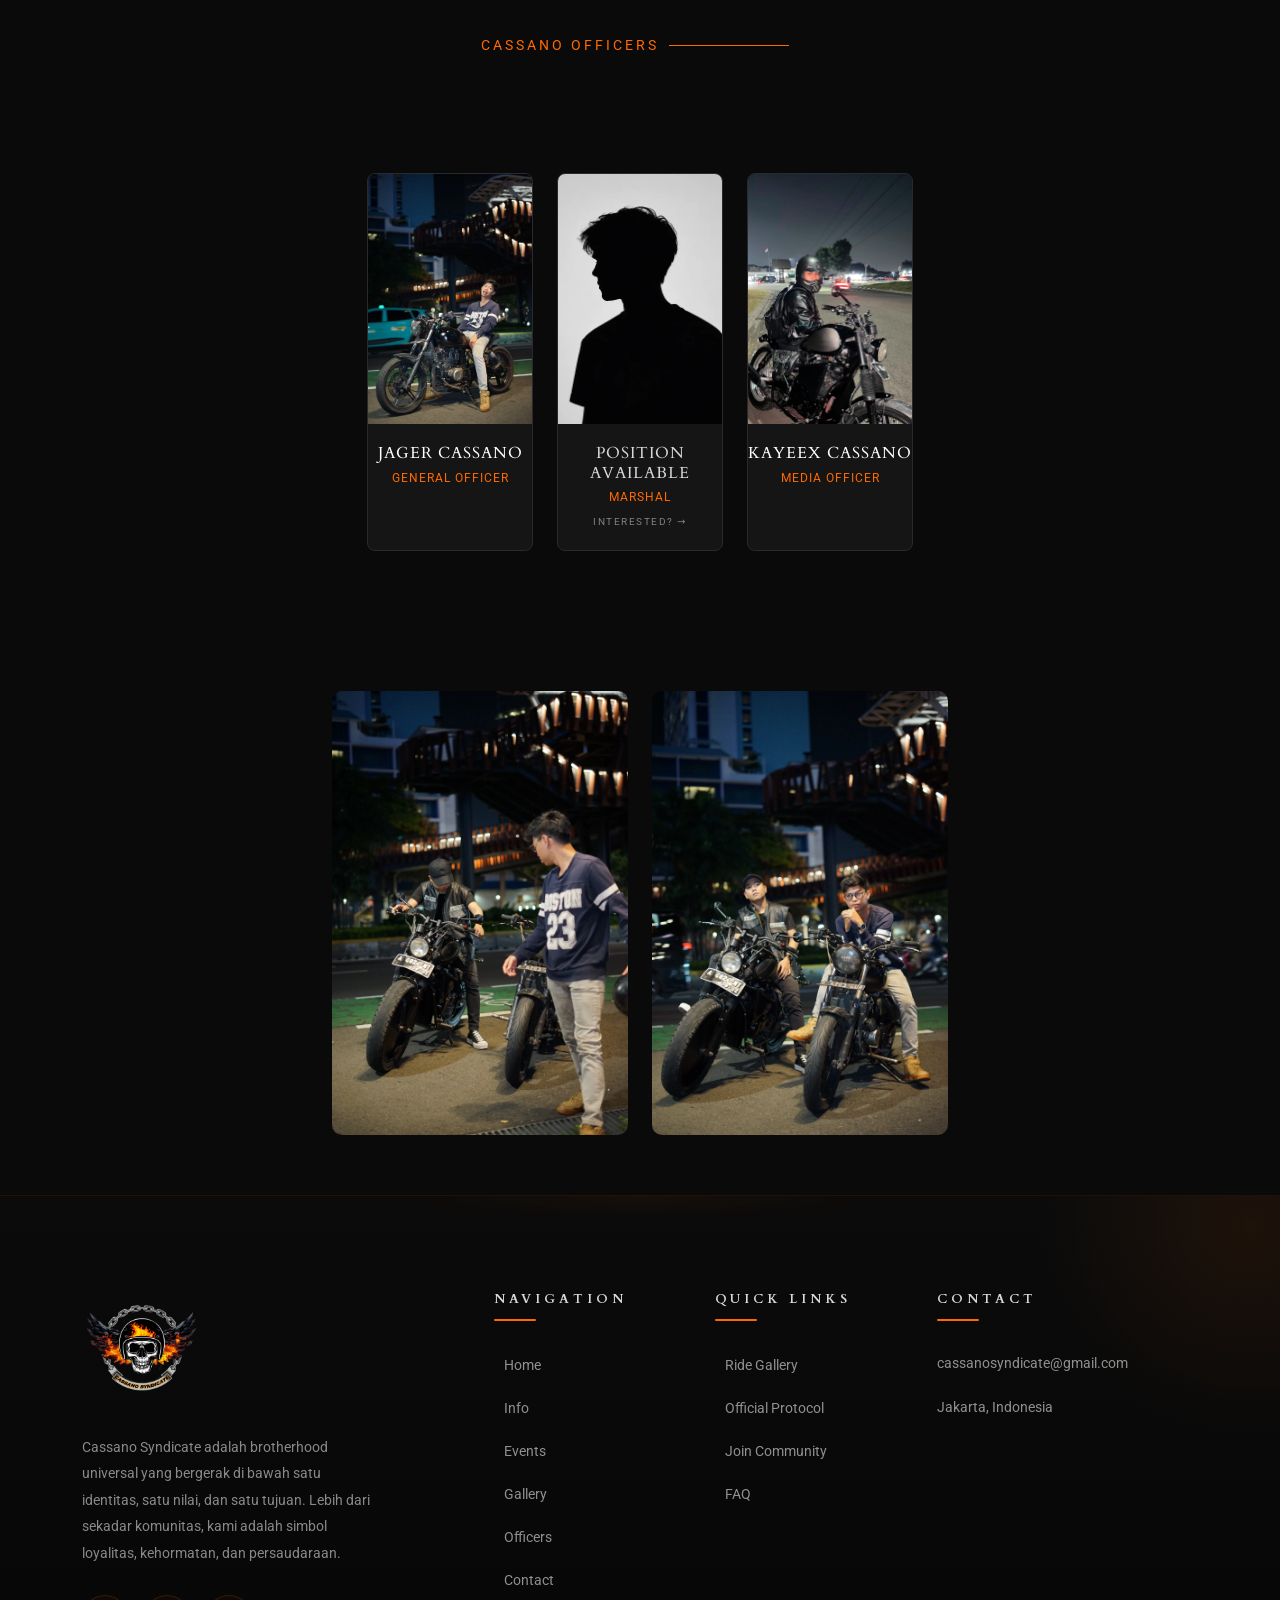
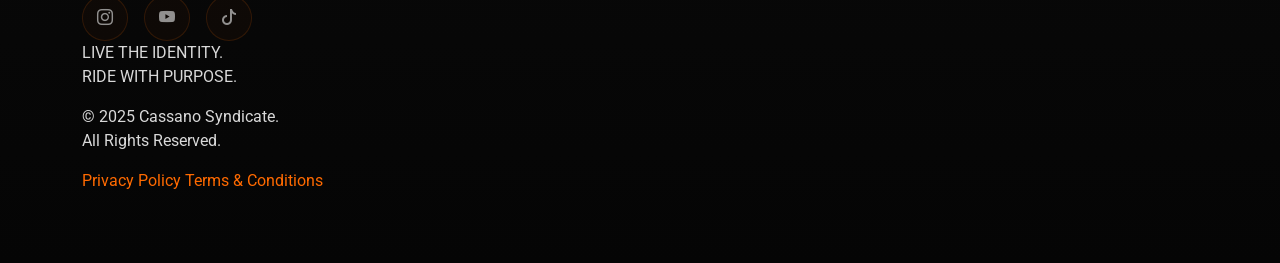
==== commit 33f06a01: "Update leader role and remove signature" ====
--- a/index.html
+++ b/index.html
@@ -363,14 +363,13 @@
 
                 <div class="leader-info">
                   <h3>ARLI CASSANO</h3>
-                  <p class="leader-role">REGIONAL VICE PRESIDENT <br> Surabaya </p>
+                  <p class="leader-role">REGIONAL VICE PRESIDENT <br> (Surabaya) </p>
 
                   <p class="leader-desc">
                     Supporting the mission, strengthening the bond. Leading 
                     for the brotherhood.
                   </p>
-
-                  <p class="leader-signature">Franz Cassano</p>
+                  
                 </div>
               </div>
             </div>
